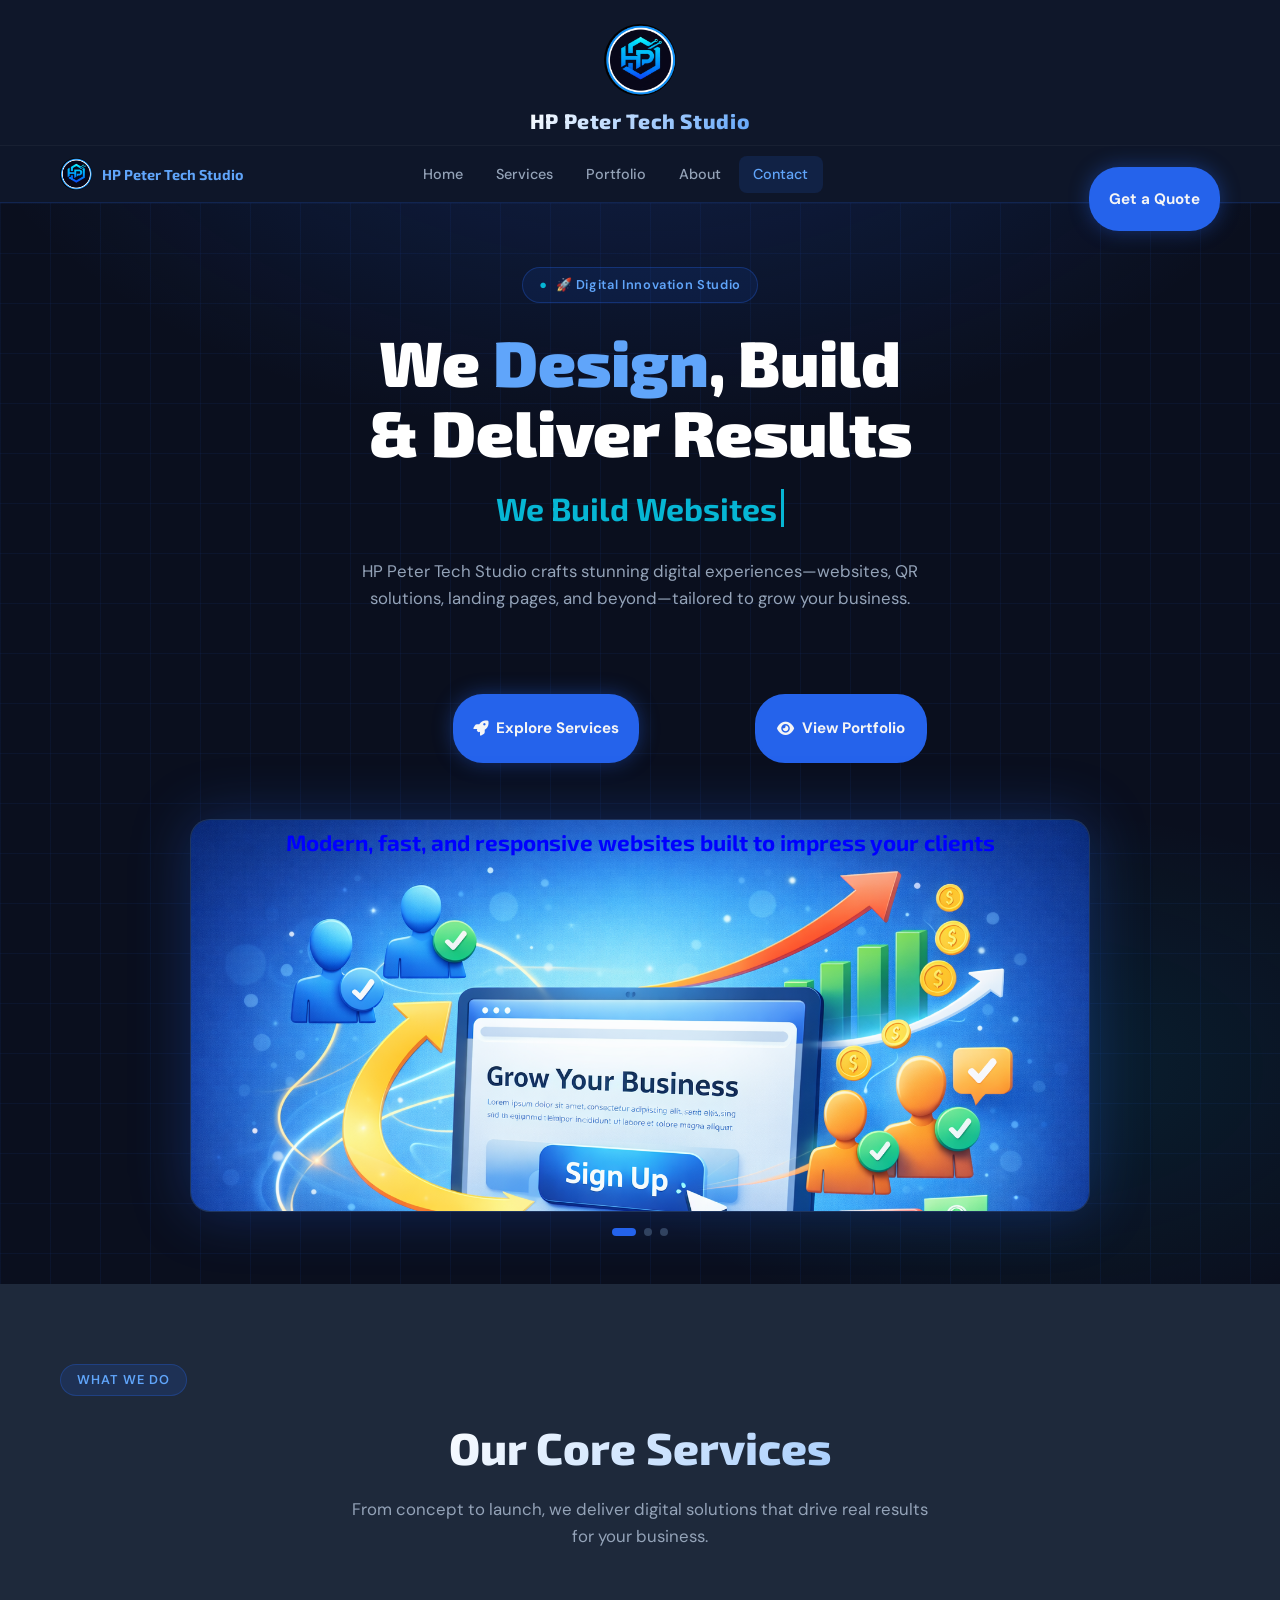
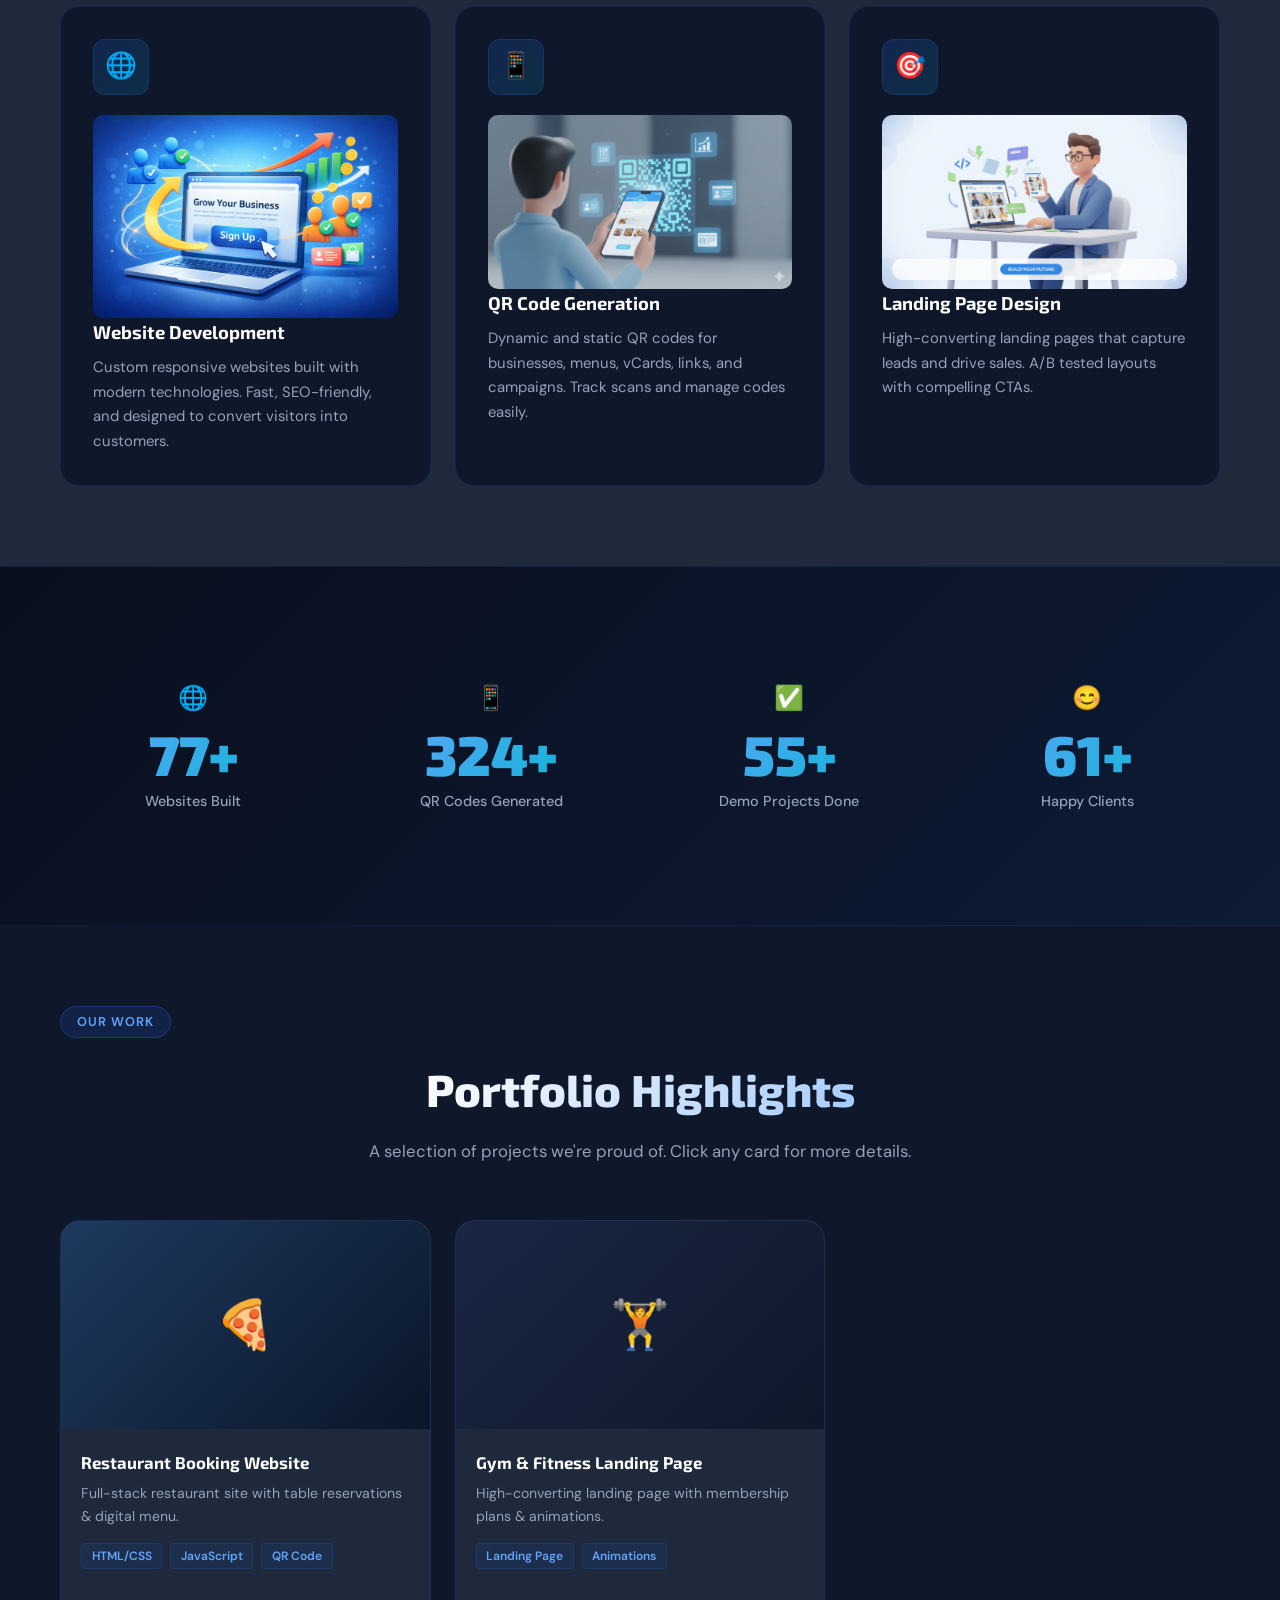
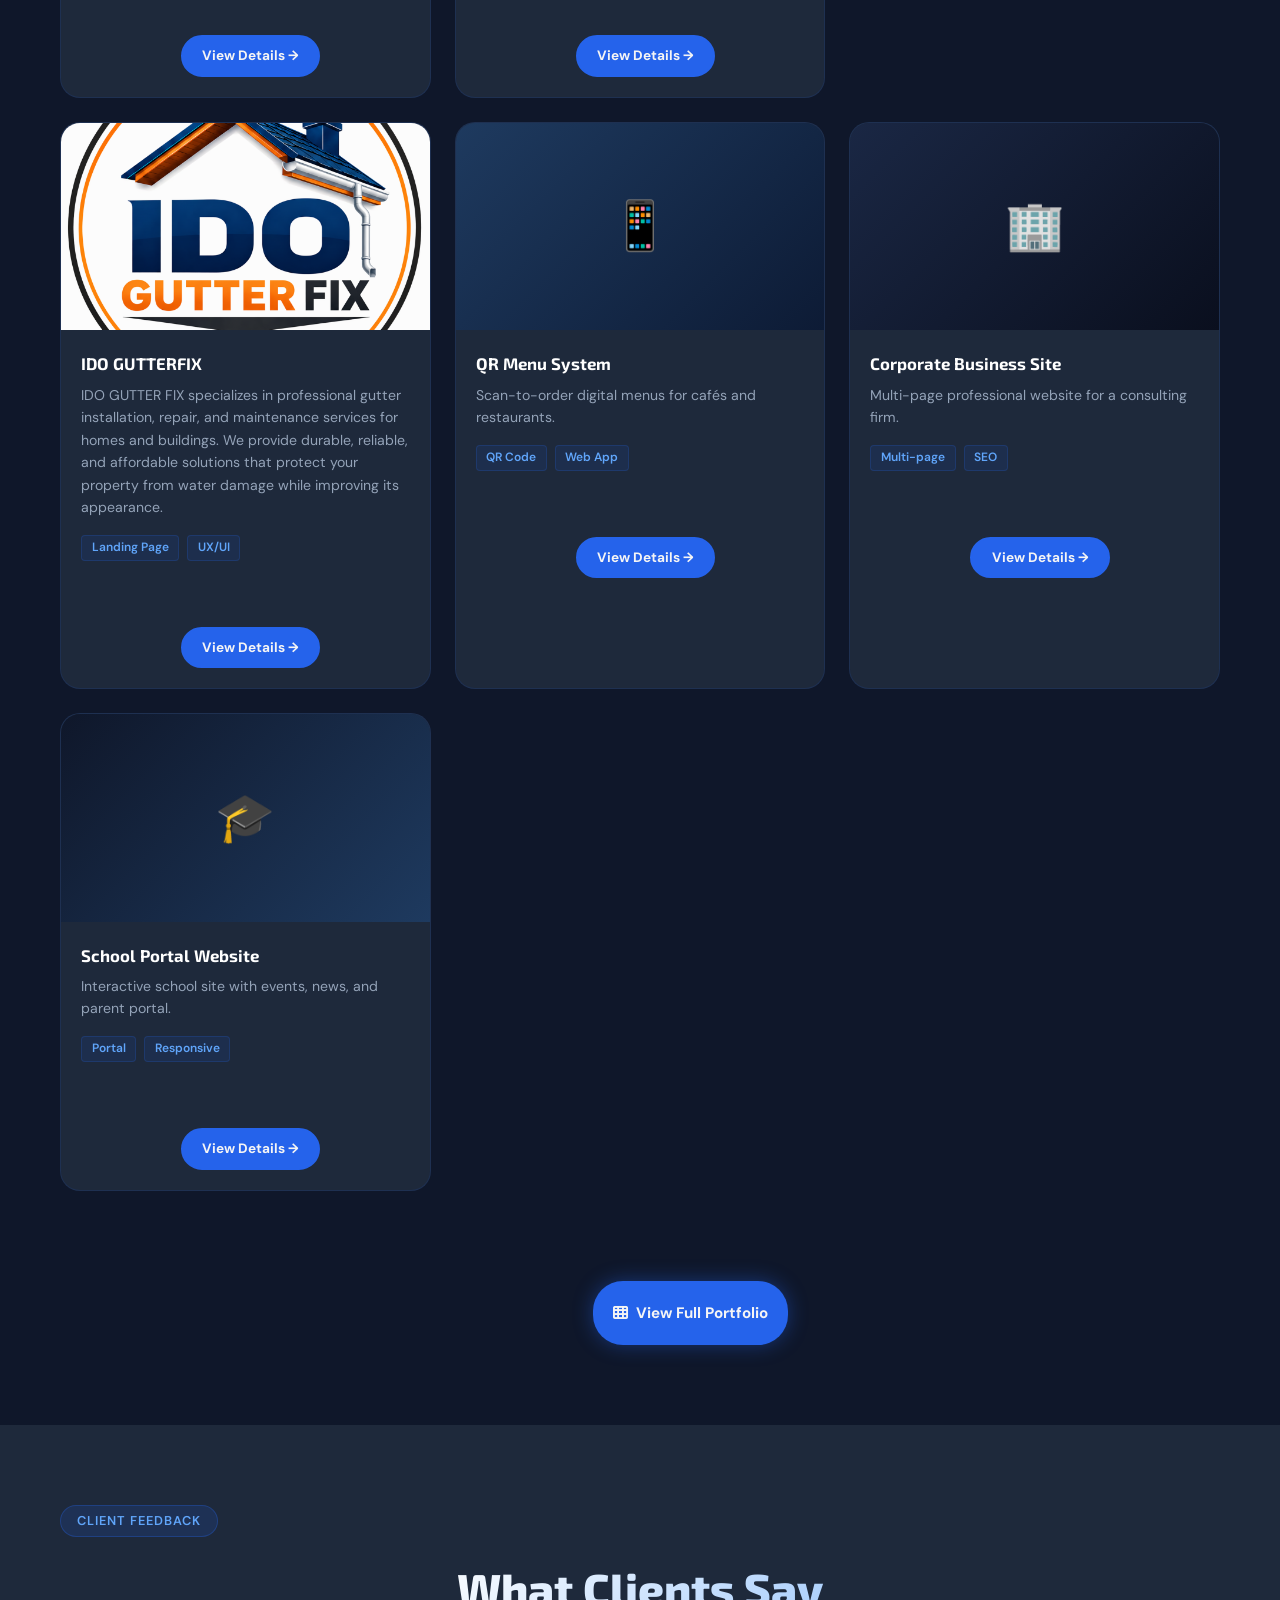
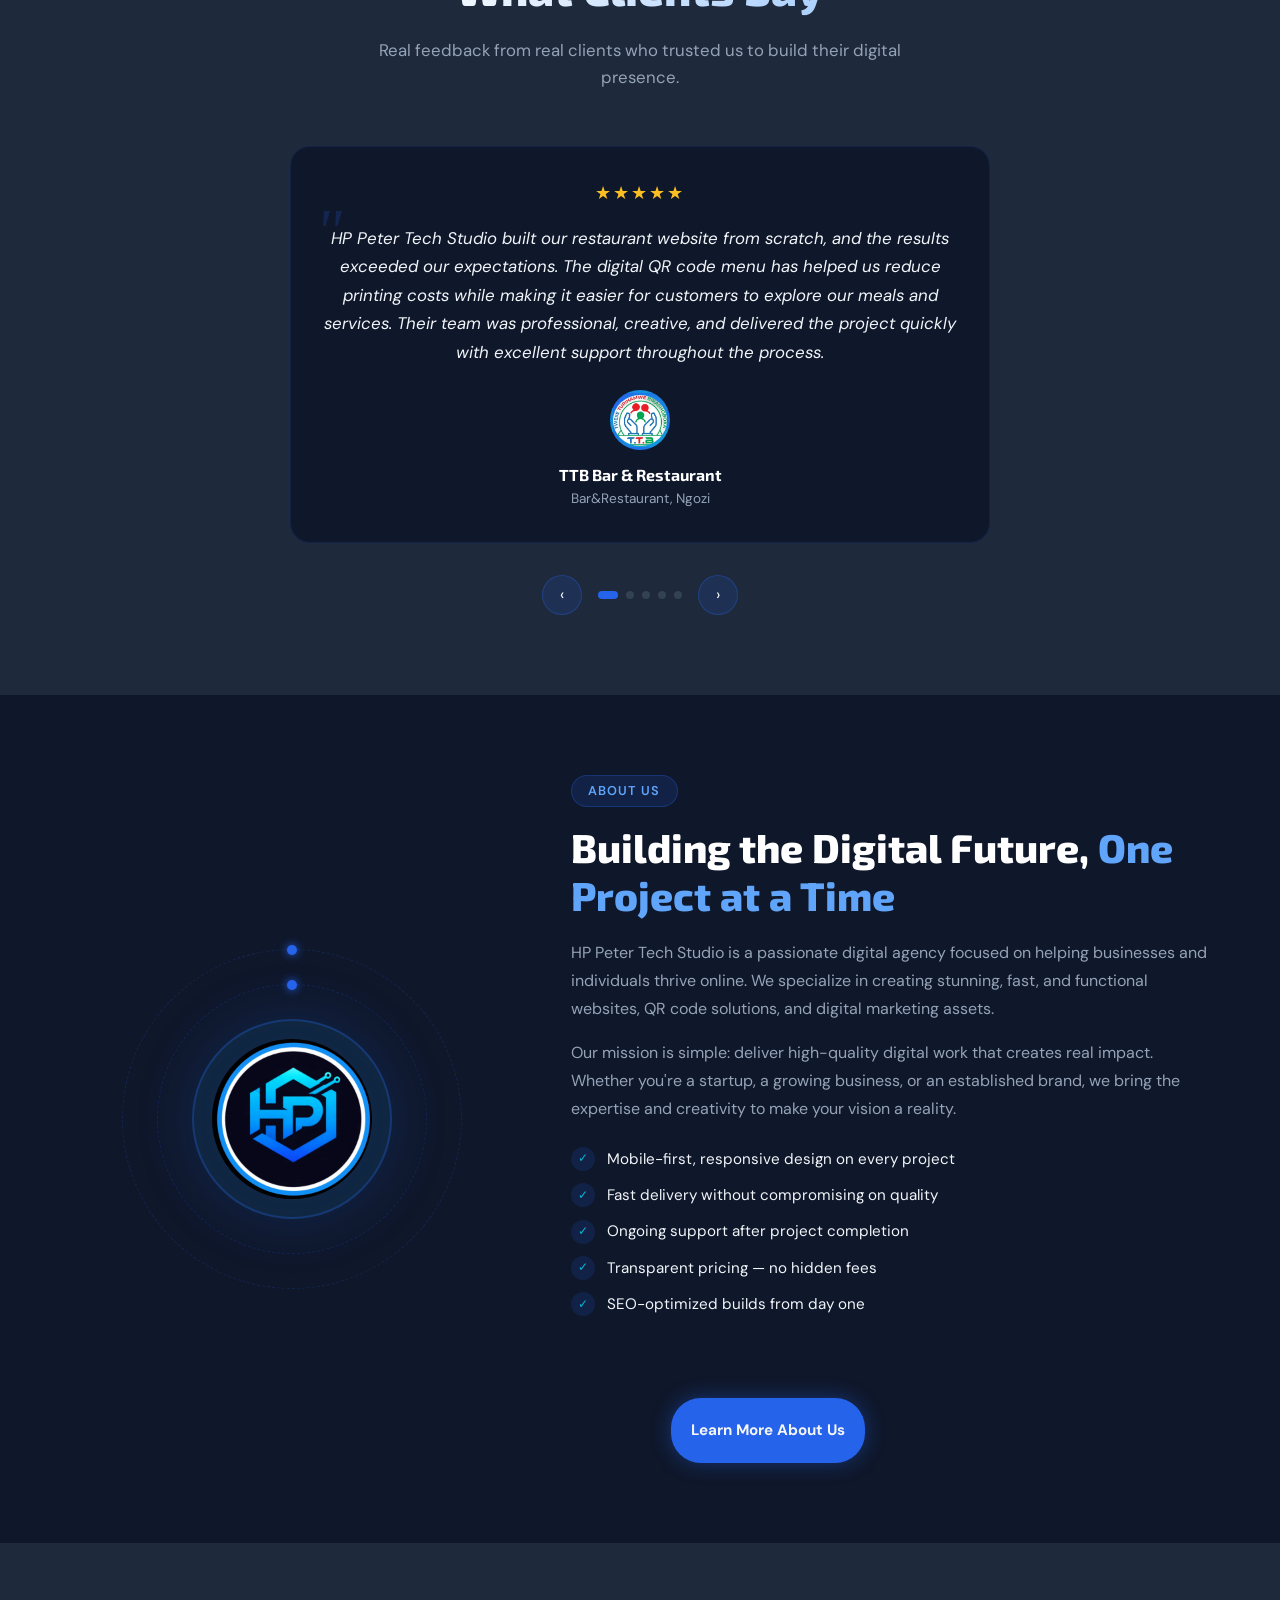
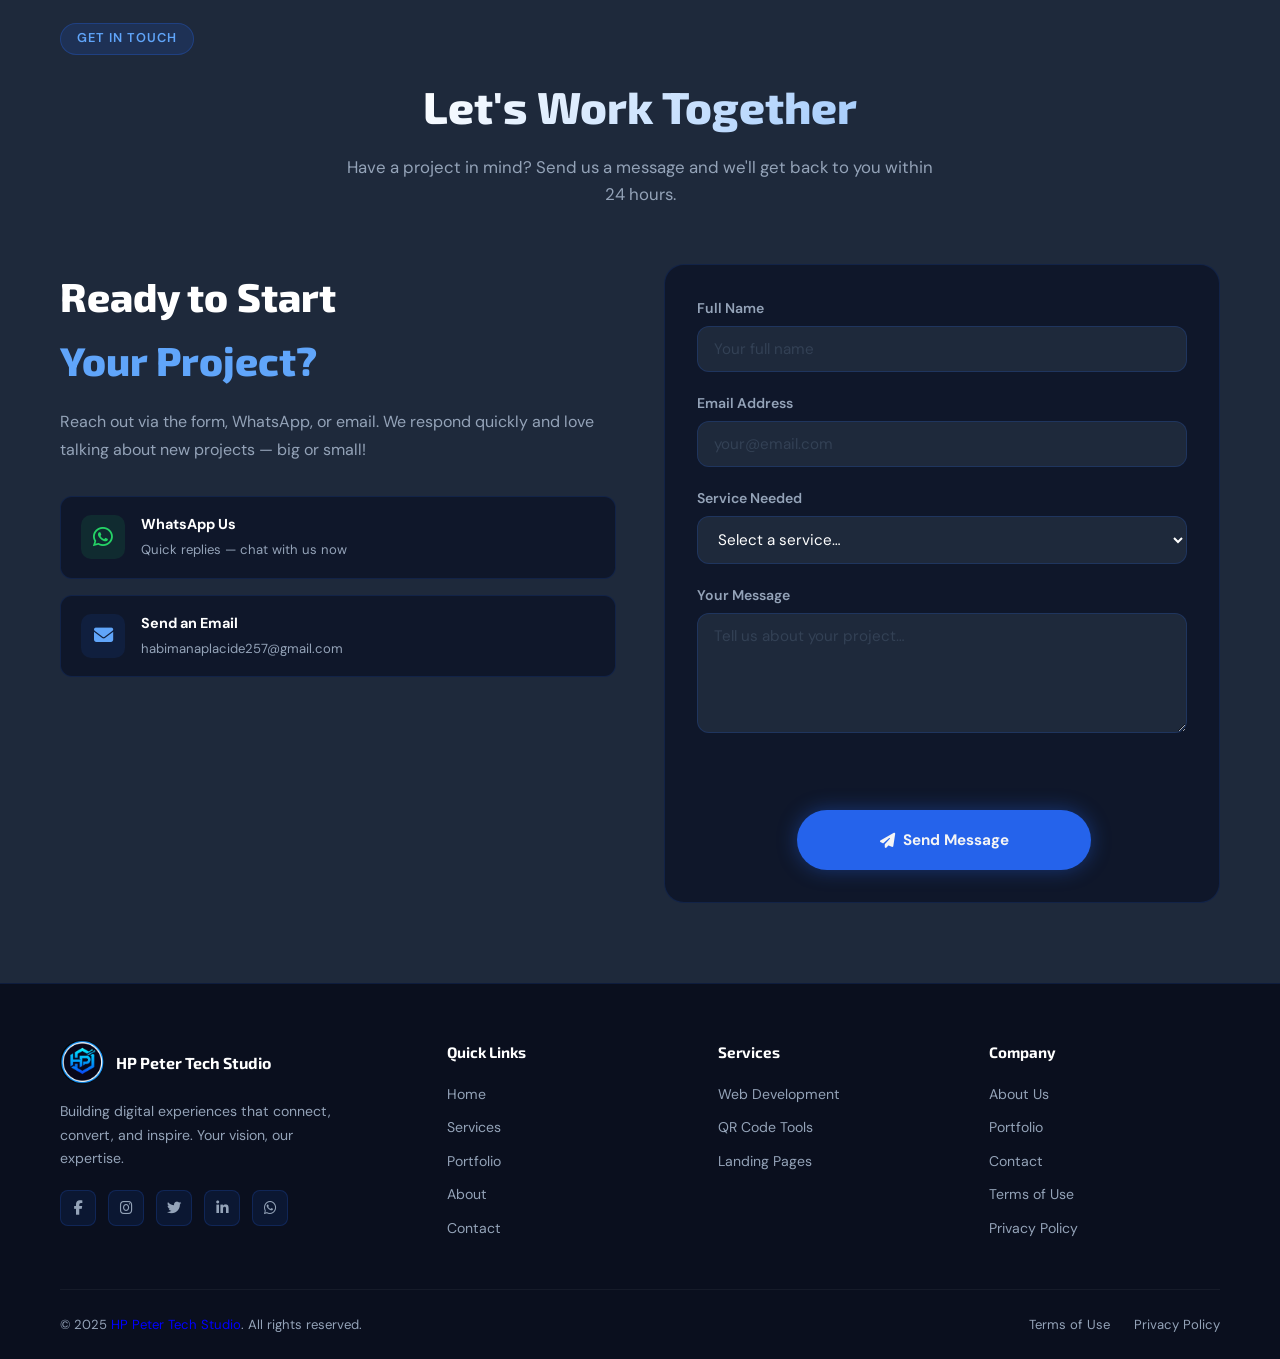
==== index.html @ 5926bee7 "logo added" ====
<!doctype html>
<html lang="en">
  <head>
    <meta charset="UTF-8" />
    <meta name="viewport" content="width=device-width, initial-scale=1.0" />
    <title>HP Peter Tech Studio | Web Design & Digital Solutions</title>
    <meta
      name="description"
      content="HP Peter Tech Studio – Professional web design, QR code generation, landing pages and digital solutions."
    />
    <link rel="icon" href="images/hpPeterTechStudioLogo.png" />
    <link rel="preconnect" href="https://fonts.googleapis.com" />
    <link rel="preconnect" href="https://fonts.gstatic.com" crossorigin />
    <link
      href="https://fonts.googleapis.com/css2?family=Exo+2:wght@400;600;700;800;900&family=DM+Sans:wght@400;500;600&display=swap"
      rel="stylesheet"
    />
    <link
      rel="stylesheet"
      href="https://cdnjs.cloudflare.com/ajax/libs/font-awesome/6.5.0/css/all.min.css"
    />
    <link rel="stylesheet" href="style.css" />
  </head>
  <body>
    <!-- ===== SITE HEADER ===== -->
    <header id="site-header">
      <div class="container header-inner">
        <img
          src="images/hpPeterTechStudioLogo.png"
          alt="HP Peter Tech Studio Logo"
          class="header-logo"
        />
        <span class="header-brand">HP Peter Tech Studio</span>
      </div>
    </header>

    <!-- ===== NAVBAR ===== -->
    <nav id="navbar">
      <div class="container nav-inner">
        <div class="nav-logo-mini">
          <img src="images/hpPeterTechStudioLogo.png" alt="Logo" />
          <span>HP Peter Tech Studio</span>
        </div>
        <div class="nav-links">
          <a href="#hero" class="active">Home</a>
          <a href="#services">Services</a>
          <a href="#portfolio">Portfolio</a>
          <a href="#about">About</a>
          <a href="#contact">Contact</a>
        </div>
        <a href="#contact" class="btn btn-primary nav-cta">Get a Quote</a>
        <button class="hamburger" aria-label="Toggle menu">
          <span></span><span></span><span></span>
        </button>
      </div>
      <div class="mobile-menu">
        <a href="#hero">Home</a>
        <a href="#services">Services</a>
        <a href="#portfolio">Portfolio</a>
        <a href="#about">About</a>
        <a href="#contact">Contact</a>
        <a href="#contact" class="btn btn-primary" style="margin-top: 0.5rem"
          >Get a Quote</a
        >
      </div>
    </nav>

    <!-- ===== HERO ===== -->
    <section id="hero">
      <div class="hero-bg"></div>
      <div class="hero-grid"></div>
      <div class="hero-content">
        <div class="hero-badge">🚀 Digital Innovation Studio</div>
        <h1 class="hero-title">
          We <span class="blue">Design</span>, Build<br />& Deliver Results
        </h1>
        <div class="hero-typing-wrap">We <span id="typed-text"></span></div>
        <p class="hero-desc">
          HP Peter Tech Studio crafts stunning digital experiences—websites, QR
          solutions, landing pages, and beyond—tailored to grow your business.
        </p>
        <div class="hero-btns">
          <a href="#services" class="btn btn-primary"
            ><i class="fa fa-rocket"></i> Explore Services</a
          >
          <a href="#portfolio" class="btn btn-outline"
            ><i class="fa fa-eye"></i> View Portfolio</a
          >
        </div>
      </div>

      <!-- Hero Slider -->
      <div class="hero-slider-wrap">
        <div class="hero-slider">
          <div class="slide active slide-1">
             <div class="slide-content"> 
               <div style="color: var(--blue)" class="slide-icon"><!--🌐 --></div>
              <div class="slide-title">Modern, fast, and responsive websites built to impress your
                clients</div>
              <!-- <div class="slide-desc">
                Modern, fast, and responsive websites built to impress your
                clients
              </div> -->
            </div>
          </div>
          <div class="slide slide-2">
            <div class="slide-content">
              <div class="slide-icon"><!--📱--></div>
              <div class="slide-title">Custom QR codes for menus, business cards, marketing campaigns
                and more</div>
              <!-- <div class="slide-desc">
                Custom QR codes for menus, business cards, marketing campaigns
                and more
              </div> -->
            </div>
          </div>
          <div class="slide slide-3">
            <div class="slide-content">
              <div class="slide-icon"><!--🎯--></div>
              <div class="slide-title">Landing Pages That Convert visitors into customers</div>
              <!-- <div class="slide-desc"> 
                High-converting landing pages designed to turn visitors into
                customers
              </div>-->
            </div>
          </div>
        </div>
        <div class="slider-dots">
          <span class="active"></span>
          <span></span>
          <span></span>
        </div>
      </div>
    </section>

    <!-- ===== SERVICES ===== -->
    <section id="services" class="section">
      <div class="container">
        <span class="tag" data-aos="fade-up">What We Do</span>
        <h2 class="section-title" data-aos="fade-up" data-aos-delay="100">
          Our Core Services
        </h2>
        <p class="section-subtitle" data-aos="fade-up" data-aos-delay="150">
          From concept to launch, we deliver digital solutions that drive real
          results for your business.
        </p>
        <div class="services-grid">
          <div class="service-card" data-aos="fade-up" data-aos-delay="0">
            <div class="service-icon">🌐</div>
            <div>
              <img style="border-radius: 10px;" src="images/websiteCreationImg.png" alt="websiteCreationImg">
            </div>
            <h3>Website Development</h3>
            <p>
              Custom responsive websites built with modern technologies. Fast,
              SEO-friendly, and designed to convert visitors into customers.
            </p>
          </div>

          <div class="service-card" data-aos="fade-up" data-aos-delay="80">
            <div class="service-icon">📱</div>
            <div>
              <img style="border-radius: 10px;" src="images/qrCodeSlutionsImage.png" alt="qrCodeSlutionsImage">
            </div>
            <h3>QR Code Generation</h3>
            <p>
              Dynamic and static QR codes for businesses, menus, vCards, links,
              and campaigns. Track scans and manage codes easily.
            </p>
          </div>

          <div class="service-card" data-aos="fade-up" data-aos-delay="160">
            <div class="service-icon">🎯</div>
            <div>
              <img style="border-radius: 10px;" src="images/landingPagesImg.png" alt="qrCodeSlutionsImage">
            </div>
            <h3>Landing Page Design</h3>
            <p>
              High-converting landing pages that capture leads and drive sales.
              A/B tested layouts with compelling CTAs.
            </p>
          </div>

          <!--<div class="service-card" data-aos="fade-up" data-aos-delay="0">
        <div class="service-icon">🎨</div>
        <h3>UI/UX Design</h3>
        <p>User-centered interface design that looks beautiful and feels intuitive. Wireframes, prototypes, and full design systems.</p>
      </div>

      <div class="service-card" data-aos="fade-up" data-aos-delay="80">
        <div class="service-icon">📊</div>
        <h3>Digital Marketing Setup</h3>
        <p>Analytics integration, SEO optimization, social media setup, and online presence audits to boost your visibility.</p>
      </div>

      <div class="service-card" data-aos="fade-up" data-aos-delay="160">
        <div class="service-icon">🛒</div>
        <h3>E-Commerce Solutions</h3>
        <p>Online stores with seamless checkout, product management, and payment gateway integration tailored to your brand.</p>
      </div>-->
        </div>
      </div>
    </section>

    <!-- ===== COUNTERS ===== -->
    <section id="counters" class="section">
      <div class="container">
        <div class="counters-grid">
          <div class="counter-card" data-aos="zoom-in">
            <div class="counter-icon">🌐</div>
            <div class="counter-number" data-target="120" data-suffix="+">
              0+
            </div>
            <div class="counter-label">Websites Built</div>
          </div>
          <div class="counter-card" data-aos="zoom-in" data-aos-delay="80">
            <div class="counter-icon">📱</div>
            <div class="counter-number" data-target="500" data-suffix="+">
              0+
            </div>
            <div class="counter-label">QR Codes Generated</div>
          </div>
          <div class="counter-card" data-aos="zoom-in" data-aos-delay="160">
            <div class="counter-icon">✅</div>
            <div class="counter-number" data-target="85" data-suffix="+">
              0+
            </div>
            <div class="counter-label">Demo Projects Done</div>
          </div>
          <div class="counter-card" data-aos="zoom-in" data-aos-delay="240">
            <div class="counter-icon">😊</div>
            <div class="counter-number" data-target="95" data-suffix="+">
              0+
            </div>
            <div class="counter-label">Happy Clients</div>
          </div>
        </div>
      </div>
    </section>

    <!-- ===== PORTFOLIO ===== -->
    <section id="portfolio" class="section">
      <div class="container">
        <span class="tag" data-aos="fade-up">Our Work</span>
        <h2 class="section-title" data-aos="fade-up" data-aos-delay="100">
          Portfolio Highlights
        </h2>
        <p class="section-subtitle" data-aos="fade-up" data-aos-delay="150">
          A selection of projects we're proud of. Click any card for more
          details.
        </p>
        <div class="portfolio-grid">
          <div
            class="portfolio-card"
            data-aos="fade-up"
            data-aos-delay="0"
            data-lightbox="true"
            data-icon="🍕"
            data-title="Restaurant Booking Website"
            data-desc="A fully responsive restaurant website featuring online table bookings, a digital menu with QR code integration, and an admin panel to manage reservations in real time."
          >
            <div class="portfolio-img">
              <div
                class="portfolio-img-inner"
                style="background: linear-gradient(135deg, #1e3a5f, #0a1628)"
              >
                🍕
              </div>
              <div class="portfolio-overlay">🔍</div>
            </div>
            <div class="portfolio-info">
              <h3>Restaurant Booking Website</h3>
              <p>
                Full-stack restaurant site with table reservations & digital
                menu.
              </p>
              <div class="portfolio-tags">
                <span class="ptag">HTML/CSS</span>
                <span class="ptag">JavaScript</span>
                <span class="ptag">QR Code</span>
              </div>
              <span
                class="btn btn-outline"
                style="font-size: 0.85rem; padding: 0.5rem 1.2rem"
                >View Details →</span
              >
            </div>
          </div>

          <div
            class="portfolio-card"
            data-aos="fade-up"
            data-aos-delay="80"
            data-lightbox="true"
            data-icon="🏋️"
            data-title="Gym & Fitness Landing Page"
            data-desc="A high-converting landing page for a local gym featuring animated stats, membership plans, trainer profiles, and a WhatsApp contact integration that boosted sign-ups by 40%."
          >
            <div class="portfolio-img">
              <div
                class="portfolio-img-inner"
                style="background: linear-gradient(135deg, #1a2744, #0f172a)"
              >
                🏋️
              </div>
              <div class="portfolio-overlay">🔍</div>
            </div>
            <div class="portfolio-info">
              <h3>Gym & Fitness Landing Page</h3>
              <p>
                High-converting landing page with membership plans & animations.
              </p>
              <div class="portfolio-tags">
                <span class="ptag">Landing Page</span>
                <span class="ptag">Animations</span>
              </div>
              <span
                class="btn btn-outline"
                style="font-size: 0.85rem; padding: 0.5rem 1.2rem"
                >View Details →</span
              >
            </div>
          </div>

         <a href="https://hppeter830s.github.io/idoGutterFix/" target="_blank">
          <div 
            class="portfolio-card"
            data-aos="fade-up"
            data-aos-delay="160"
            data-lightbox="true"
            data-icon="🛍️"
            data-title="IDO GUTTERFIX"
            data-desc="IDO GUTTER FIX specializes in professional gutter installation, repair, and maintenance services for homes and buildings. We provide durable, reliable, and affordable solutions that protect your property from water damage while improving its appearance."
          >
            <div class="portfolio-img">
              <div
                class="portfolio-img-inner"
                style="background: linear-gradient(135deg, #0e2a40, #0a1628)"
              >
                <img src="images/idoGutterFixLogo.png" alt="idoGutterFix">
              </div>
              <div class="portfolio-overlay">🔍</div>
            </div>
            <div class="portfolio-info">
              <h3>IDO GUTTERFIX</h3>
              <p>
               IDO GUTTER FIX specializes in professional gutter installation, repair, and maintenance services for homes and buildings. We provide durable, reliable, and affordable solutions that protect your property from water damage while improving its appearance.
              </p>
              <div class="portfolio-tags">
                <span class="ptag">Landing Page</span>
                <span class="ptag">UX/UI</span>
              </div>
              </a>
              <span
                class="btn btn-outline"
                style="font-size: 0.85rem; padding: 0.5rem 1.2rem"
                >View Details →</span
              >
            </div>
          </div>
          

          <div
            class="portfolio-card"
            data-aos="fade-up"
            data-aos-delay="0"
            data-lightbox="true"
            data-icon="📱"
            data-title="QR Menu System"
            data-desc="A dynamic QR code menu system for cafes and restaurants. Customers scan to view the full menu, specials, and prices. Easy update panel for restaurant owners with no coding needed."
          >
            <div class="portfolio-img">
              <div
                class="portfolio-img-inner"
                style="background: linear-gradient(135deg, #1e3a5f, #0d1b35)"
              >
                📱
              </div>
              <div class="portfolio-overlay">🔍</div>
            </div>
            <div class="portfolio-info">
              <h3>QR Menu System</h3>
              <p>Scan-to-order digital menus for cafés and restaurants.</p>
              <div class="portfolio-tags">
                <span class="ptag">QR Code</span>
                <span class="ptag">Web App</span>
              </div>
              <span
                class="btn btn-outline"
                style="font-size: 0.85rem; padding: 0.5rem 1.2rem"
                >View Details →</span
              >
            </div>
          </div>

          <div
            class="portfolio-card"
            data-aos="fade-up"
            data-aos-delay="80"
            data-lightbox="true"
            data-icon="🏢"
            data-title="Corporate Business Site"
            data-desc="A professional multi-page website for a consulting firm featuring team profiles, services, a blog section, Google Maps integration, and a full contact system with email notifications."
          >
            <div class="portfolio-img">
              <div
                class="portfolio-img-inner"
                style="background: linear-gradient(135deg, #1a2744, #0a0f1e)"
              >
                🏢
              </div>
              <div class="portfolio-overlay">🔍</div>
            </div>
            <div class="portfolio-info">
              <h3>Corporate Business Site</h3>
              <p>Multi-page professional website for a consulting firm.</p>
              <div class="portfolio-tags">
                <span class="ptag">Multi-page</span>
                <span class="ptag">SEO</span>
              </div>
              <span
                class="btn btn-outline"
                style="font-size: 0.85rem; padding: 0.5rem 1.2rem"
                >View Details →</span
              >
            </div>
          </div>

          <div
            class="portfolio-card"
            data-aos="fade-up"
            data-aos-delay="160"
            data-lightbox="true"
            data-icon="🎓"
            data-title="School Portal Website"
            data-desc="An informational and interactive school website featuring news, event calendar, staff directory, admissions form, and a parent portal with announcements and document downloads."
          >
            <div class="portfolio-img">
              <div
                class="portfolio-img-inner"
                style="background: linear-gradient(135deg, #0f172a, #1e3a5f)"
              >
                🎓
              </div>
              <div class="portfolio-overlay">🔍</div>
            </div>
            <div class="portfolio-info">
              <h3>School Portal Website</h3>
              <p>
                Interactive school site with events, news, and parent portal.
              </p>
              <div class="portfolio-tags">
                <span class="ptag">Portal</span>
                <span class="ptag">Responsive</span>
              </div>
              <span
                class="btn btn-outline"
                style="font-size: 0.85rem; padding: 0.5rem 1.2rem"
                >View Details →</span
              >
            </div>
          </div>
        </div>
        <div style="text-align: center; margin-top: 2.5rem" data-aos="fade-up">
          <a href="portfolio.html" class="btn btn-primary"
            ><i class="fa fa-th"></i> View Full Portfolio</a
          >
        </div>
      </div>
    </section>

    <!-- Lightbox -->
    <div class="lightbox-overlay">
      <div class="lightbox-box">
        <div class="lightbox-close">✕</div>
        <div class="lightbox-icon"></div>
        <h3 class="lightbox-title"></h3>
        <p class="lightbox-desc"></p>
        <a href="#contact" class="btn btn-primary">Get Similar Project →</a>
      </div>
    </div>

    <!-- ===== TESTIMONIALS ===== -->
    <section id="testimonials" class="section">
      <div class="container">
        <span class="tag" data-aos="fade-up">Client Feedback</span>
        <h2 class="section-title" data-aos="fade-up" data-aos-delay="100">
          What Clients Say
        </h2>
        <p class="section-subtitle" data-aos="fade-up" data-aos-delay="150">
          Real feedback from real clients who trusted us to build their digital
          presence.
        </p>

        <div
          class="testimonials-slider"
          data-aos="fade-up"
          data-aos-delay="200"
        >
          <div class="testimonials-track">
            <div class="testimonial-slide">
              <div class="testimonial-card">
                <div class="testimonial-stars">★★★★★</div>
                <p class="testimonial-text">
                  HP Peter Tech Studio built our restaurant website from scratch, and the results exceeded our expectations. The digital QR code menu has helped us reduce printing costs while making it easier for customers to explore our meals and services. Their team was professional, creative, and delivered the project quickly with excellent support throughout the process.
                </p>
                <div class="testimonial-avatar"><img style="border-radius: 50%;" src="images/ttbBarRestaurantLogo.jpeg" alt="ttbBarRestaurantLogo"></div>
                <div class="testimonial-name">TTB Bar & Restaurant</div>
                <div class="testimonial-role">Bar&Restaurant, Ngozi</div>
              </div>
            </div>
            <div class="testimonial-slide">
              <div class="testimonial-card">
                <div class="testimonial-stars">★★★★★</div>
                <p class="testimonial-text">
                  They helped our business become more visible online with a clean and professional website design. Our sewing materials and products are now easier for customers to explore and discover. We truly appreciated their creativity, professionalism, and support.
                </p>
                <div class="testimonial-avatar">💪</div>
                <div class="testimonial-name">Bizima Company</div>
                <div class="testimonial-role">A Company that sells sewing materials</div>
              </div>
            </div>
            <div class="testimonial-slide">
              <div class="testimonial-card">
                <div class="testimonial-stars">★★★★★</div>
                <p class="testimonial-text">
                  Working with this team was a great experience. They created a professional online presence for our gutter installation and repair business. Our clients can now easily discover our services and contact us quickly. The website looks modern, clean, and trustworthy.
                </p>
                <div class="testimonial-avatar"><img style="border-radius: 50%;" src="images/idoGutterFixLogo.png" alt="idoGutterFixLogo"></div>
                <div class="testimonial-name">Ido GutterFix</div>
                <div class="testimonial-role">Hardware shop, Ngozi</div>
              </div>
            </div>
            <div class="testimonial-slide">
              <div class="testimonial-card">
                <div class="testimonial-stars">★★★★★</div>
                <p class="testimonial-text">
                  Our school needed a professional online presence and HP Peter
                  Tech Studio delivered beyond expectations. Parents love the
                  new site and we get compliments every day. Very talented team!
                </p>
                <div class="testimonial-avatar">🎓</div>
                <div class="testimonial-name">Sr. Marie-Claire</div>
                <div class="testimonial-role">School Director</div>
              </div>
            </div>
            <div class="testimonial-slide">
              <div class="testimonial-card">
                <div class="testimonial-stars">★★★★★</div>
                <p class="testimonial-text">
                  Fast, affordable, and reliable. They built our e-commerce demo
                  site exactly as we wanted. The mobile version is especially
                  good. Will definitely work with them again for future
                  projects!
                </p>
                <div class="testimonial-avatar">🛍️</div>
                <div class="testimonial-name">Diane R.</div>
                <div class="testimonial-role">Online Store Owner</div>
              </div>
            </div>
          </div>
          <div class="testimonials-nav">
            <button class="t-prev">‹</button>
            <div class="t-dots">
              <span class="active"></span>
              <span></span><span></span><span></span><span></span>
            </div>
            <button class="t-next">›</button>
          </div>
        </div>
      </div>
    </section>

    <!-- ===== ABOUT ===== -->
    <section id="about" class="section">
      <div class="container">
        <div class="about-inner">
          <div class="about-visual" data-aos="fade-right">
            <div class="orbit orbit-2"><div class="orbit-dot"></div></div>
            <div class="orbit orbit-1"><div class="orbit-dot"></div></div>
            <div class="about-logo-wrap">
              <img src="images/hpPeterTechStudioLogo.png" alt="HP Peter Tech Studio" />
            </div>
          </div>
          <div class="about-text" data-aos="fade-left" data-aos-delay="100">
            <span class="tag">About Us</span>
            <h2>
              Building the Digital Future,
              <span style="color: var(--blue-glow)">One Project at a Time</span>
            </h2>
            <p>
              HP Peter Tech Studio is a passionate digital agency focused on
              helping businesses and individuals thrive online. We specialize in
              creating stunning, fast, and functional websites, QR code
              solutions, and digital marketing assets.
            </p>
            <p>
              Our mission is simple: deliver high-quality digital work that
              creates real impact. Whether you're a startup, a growing business,
              or an established brand, we bring the expertise and creativity to
              make your vision a reality.
            </p>
            <div class="about-features">
              <div class="about-feature">
                <span>✓</span> Mobile-first, responsive design on every project
              </div>
              <div class="about-feature">
                <span>✓</span> Fast delivery without compromising on quality
              </div>
              <div class="about-feature">
                <span>✓</span> Ongoing support after project completion
              </div>
              <div class="about-feature">
                <span>✓</span> Transparent pricing — no hidden fees
              </div>
              <div class="about-feature">
                <span>✓</span> SEO-optimized builds from day one
              </div>
            </div>
            <a href="about.html" class="btn btn-primary">Learn More About Us</a>
          </div>
        </div>
      </div>
    </section>

    <!-- ===== CONTACT ===== -->
    <section id="contact" class="section">
      <div class="container">
        <span class="tag" data-aos="fade-up">Get In Touch</span>
        <h2 class="section-title" data-aos="fade-up" data-aos-delay="100">
          Let's Work Together
        </h2>
        <p class="section-subtitle" data-aos="fade-up" data-aos-delay="150">
          Have a project in mind? Send us a message and we'll get back to you
          within 24 hours.
        </p>
        <div class="contact-inner">
          <div class="contact-info" data-aos="fade-right">
            <h2>
              Ready to Start<br /><span style="color: var(--blue-glow)"
                >Your Project?</span
              >
            </h2>
            <p>
              Reach out via the form, WhatsApp, or email. We respond quickly and
              love talking about new projects — big or small!
            </p>
            <div class="contact-channels">
              <a
                href="https://wa.me/25768857061?text=Hello%20HP%20Peter%20Tech%20Studio%2C%20I%20need%20a%20website"
                class="contact-channel"
                target="_blank"
                rel="noopener"
              >
                <div class="channel-icon wa">
                  <i
                    class="fab fa-whatsapp"
                    style="color: #25d366; font-size: 1.4rem"
                  ></i>
                </div>
                <div class="channel-text">
                  <strong>WhatsApp Us</strong>
                  <span>Quick replies — chat with us now</span>
                </div>
              </a>
              <a
                href="mailto:habimanaplacide257@gmail.com"
                class="contact-channel"
              >
                <div class="channel-icon em">
                  <i
                    class="fas fa-envelope"
                    style="color: var(--blue-glow); font-size: 1.2rem"
                  ></i>
                </div>
                <div class="channel-text">
                  <strong>Send an Email</strong>
                  <span>habimanaplacide257@gmail.com</span>
                </div>
              </a>
            </div>
            <!-- <div> 
              <a
                href="https://docs.google.com/forms/d/e/1FAIpQLSfkb4GOG4YyKPy1nyayB4lBmbEWIvNlohmevWV8GoGS0vg60Q/viewform?usp=preview"
              >
                <button class="btn">Fill The Form For Your Project</button></a
              >
            </div>-->
          </div>

          
      <div class="contact-form-wrap" data-aos="fade-left" data-aos-delay="100">
        <form id="contact-form" action="https://formspree.io/f/xzdwqpbz" method="POST">
          <div class="form-group">
            <label for="name">Full Name</label>
            <input type="text" id="name" name="name" placeholder="Your full name" required />
          </div>
          <div class="form-group">
            <label for="email">Email Address</label>
            <input type="email" id="email" name="email" placeholder="your@email.com" required />
          </div>
          <div class="form-group">
            <label for="service">Service Needed</label>
            <select id="service" name="service">
              <option value="">Select a service…</option>
              <option>Website Development</option>
              <option>QR Code Generation</option>
              <option>Landing Page Design</option>
              <option>E-Commerce Store</option>
              <option>UI/UX Design</option>
              <option>Other</option>
            </select>
          </div>
          <div class="form-group">
            <label for="message">Your Message</label>
            <textarea id="message" name="message" placeholder="Tell us about your project…" required></textarea>
          </div>
          <button type="submit" class="btn btn-primary" style="width:60%;justify-content:center">
            <i class="fas fa-paper-plane"></i> Send Message
          </button>
          <div class="form-success">✅ Message sent! We'll get back to you soon.</div>
        </form>
      </div>
    </section>

    <!-- ===== FOOTER ===== -->
    <footer>
      <div class="container">
        <div class="footer-grid">
          <div class="footer-brand">
            <div class="footer-logo">
              <img src="images/hpPeterTechStudioLogo.png" alt="Logo" />
              <span>HP Peter Tech Studio</span>
            </div>
            <p>
              Building digital experiences that connect, convert, and inspire.
              Your vision, our expertise.
            </p>
            <div class="footer-social">
              <a
                href="https://www.facebook.com/profile.php?id=61583111527157"
                class="social-icon"
                aria-label="Facebook"
                ><i class="fab fa-facebook-f"></i
              ></a>
              <a href="#" class="social-icon" aria-label="Instagram"
                ><i class="fab fa-instagram"></i
              ></a>
              <a href="#" class="social-icon" aria-label="Twitter"
                ><i class="fab fa-twitter"></i
              ></a>
              <a
                href="https://www.linkedin.com/in/placide-habimana-944597352/"
                class="social-icon"
                aria-label="LinkedIn"
                ><i class="fab fa-linkedin-in"></i
              ></a>
              <a
                href="https://wa.me/25768857061"
                class="social-icon"
                aria-label="WhatsApp"
                ><i class="fab fa-whatsapp"></i
              ></a>
            </div>
          </div>
          <div class="footer-col">
            <h4>Quick Links</h4>
            <ul>
              <li><a href="#hero">Home</a></li>
              <li><a href="#services">Services</a></li>
              <li><a href="#portfolio">Portfolio</a></li>
              <li><a href="#about">About</a></li>
              <li><a href="#contact">Contact</a></li>
            </ul>
          </div>
          <div class="footer-col">
            <h4>Services</h4>
            <ul>
              <li><a href="services.html">Web Development</a></li>
              <li><a href="services.html">QR Code Tools</a></li>
              <li><a href="services.html">Landing Pages</a></li>
              <!-- <li><a href="services.html">UI/UX Design</a></li>
              <li><a href="services.html">E-Commerce</a></li> -->
            </ul>
          </div>
          <div class="footer-col">
            <h4>Company</h4>
            <ul>
              <li><a href="about.html">About Us</a></li>
              <li><a href="portfolio.html">Portfolio</a></li>
              <li><a href="contact.html">Contact</a></li>
              <li><a href="terms.html">Terms of Use</a></li>
              <li><a href="privacy.html">Privacy Policy</a></li>
            </ul>
          </div>
        </div>
        <div class="footer-bottom">
          <p>
            © 2025
            <a
              style="color: blue"
              href="https://hppeter830s.github.io/hppetertechstudio/"
              >HP Peter Tech Studio</a
            >. All rights reserved.
          </p>
          <div class="footer-legal">
            <a href="terms.html">Terms of Use</a>
            <a href="privacy.html">Privacy Policy</a>
          </div>
        </div>
      </div>
    </footer>

    <button class="back-to-top" aria-label="Back to top">↑</button>

    <script src="script.js"></script>
  </body>
</html>
---- style.css ----
/* ===== CSS VARIABLES ===== */
:root {
  --dark: #0f172a;
  --dark-2: #1e293b;
  --dark-3: #0a0f1e;
  --blue: #2563eb;
  --blue-light: #3b82f6;
  --blue-glow: #60a5fa;
  --cyan: #06b6d4;
  --white: #ffffff;
  --gray-light: #f1f5f9;
  --gray-mid: #94a3b8;
  --gray-dark: #334155;
  --font-display: "Exo 2", sans-serif;
  --font-body: "DM Sans", sans-serif;
  --transition: all 0.3s ease;
  --shadow: 0 4px 24px rgba(37, 99, 235, 0.18);
  --shadow-lg: 0 8px 48px rgba(37, 99, 235, 0.25);
  --radius: 12px;
  --radius-lg: 20px;
}

/* ===== RESET & BASE ===== */
*,
*::before,
*::after {
  box-sizing: border-box;
  margin: 0;
  padding: 0;
}

html {
  scroll-behavior: smooth;
  font-size: 16px;
}

body {
  font-family: var(--font-body);
  background: var(--dark);
  color: var(--white);
  line-height: 1.6;
  overflow-x: hidden;
}

img {
  max-width: 100%;
  display: block;
}
a {
  text-decoration: none;
  color: inherit;
}
ul {
  list-style: none;
}
button {
  cursor: pointer;
  border: none;
  outline: none;
  font-family: inherit;
}

/* ===== UTILITIES ===== */
.container {
  width: 100%;
  max-width: 1200px;
  margin: 0 auto;
  padding: 0 1.25rem;
}
.section {
  padding: 5rem 0;
}
.section-title {
  font-family: var(--font-display);
  font-size: clamp(1.8rem, 4vw, 2.8rem);
  font-weight: 800;
  text-align: center;
  margin-bottom: 0.75rem;
  background: linear-gradient(135deg, var(--white) 30%, var(--blue-glow));
  -webkit-background-clip: text;
  -webkit-text-fill-color: transparent;
  background-clip: text;
}
.section-subtitle {
  text-align: center;
  color: var(--gray-mid);
  font-size: 1.05rem;
  margin-bottom: 3.5rem;
  max-width: 600px;
  margin-left: auto;
  margin-right: auto;
}
.btn {
  display: inline-flex;
  align-items: center;
  gap: 0.5rem;
  padding: 0.75rem 1.75rem;
  border-radius: 50px;
  font-weight: 600;
  font-size: 0.95rem;
  transition: var(--transition);
}
.btn-primary {
  background: var(--blue);
  color: var(--white);
  box-shadow: 0 0 20px rgba(37, 99, 235, 0.4);
}
.btn-primary:hover {
  background: var(--blue-light);
  transform: translateY(-2px);
  box-shadow: 0 0 30px rgba(37, 99, 235, 0.6);
}
.btn-outline {
  border: 2px solid var(--blue);
  color: var(--blue-light);
  background: transparent;
}
.btn-outline:hover {
  background: var(--blue);
  color: var(--white);
  transform: translateY(-2px);
}
.tag {
  display: inline-block;
  background: rgba(37, 99, 235, 0.15);
  color: var(--blue-glow);
  border: 1px solid rgba(37, 99, 235, 0.3);
  border-radius: 50px;
  padding: 0.3rem 1rem;
  font-size: 0.8rem;
  font-weight: 600;
  letter-spacing: 0.08em;
  text-transform: uppercase;
  margin-bottom: 1rem;
}

/* ===== HEADER / TOP BAR ===== */
#site-header {
  background: var(--dark);
  padding: 1.5rem 0 0.5rem;
  text-align: center;
  border-bottom: 1px solid rgba(255, 255, 255, 0.04);
}
.header-inner {
  display: flex;
  flex-direction: column;
  align-items: center;
  gap: 0.5rem;
}
.header-logo {
  width: 72px;
  height: 72px;
  border-radius: 50%;
  object-fit: cover;
}
.header-brand {
  font-family: var(--font-display);
  font-size: 1.3rem;
  font-weight: 800;
  background: linear-gradient(135deg, var(--white), var(--blue-glow));
  -webkit-background-clip: text;
  -webkit-text-fill-color: transparent;
  background-clip: text;
  letter-spacing: 0.03em;
}

/* ===== NAVBAR ===== */
#navbar {
  position: sticky;
  top: 0;
  z-index: 1000;
  background: rgba(15, 23, 42, 0.95);
  backdrop-filter: blur(14px);
  -webkit-backdrop-filter: blur(14px);
  border-bottom: 1px solid rgba(37, 99, 235, 0.2);
  transition: var(--transition);
}
#navbar.scrolled {
  box-shadow: 0 4px 30px rgba(0, 0, 0, 0.5);
}
.nav-inner {
  display: flex;
  align-items: center;
  justify-content: space-between;
  height: 56px;
}
.nav-logo-mini {
  display: flex;
  align-items: center;
  gap: 0.6rem;
  opacity: 0;
  transition: opacity 0.3s;
}
.nav-logo-mini img {
  width: 32px;
  height: 32px;
  border-radius: 50%;
}
.nav-logo-mini span {
  font-family: var(--font-display);
  font-weight: 700;
  font-size: 0.9rem;
  color: var(--blue-glow);
}
#navbar.scrolled .nav-logo-mini {
  opacity: 1;
}
.nav-links {
  display: flex;
  align-items: center;
  gap: 0.25rem;
}
.nav-links a {
  padding: 0.45rem 0.9rem;
  border-radius: 8px;
  font-size: 0.9rem;
  font-weight: 500;
  color: var(--gray-mid);
  transition: var(--transition);
}
.nav-links a:hover,
.nav-links a.active {
  color: var(--white);
  background: rgba(37, 99, 235, 0.15);
}
.nav-links a.active {
  color: var(--blue-glow);
}
.nav-cta {
  display: none;
}
.hamburger {
  display: flex;
  flex-direction: column;
  gap: 5px;
  background: none;
  padding: 4px;
  cursor: pointer;
}
.hamburger span {
  display: block;
  width: 24px;
  height: 2px;
  background: var(--white);
  border-radius: 2px;
  transition: var(--transition);
}
.hamburger.open span:nth-child(1) {
  transform: rotate(45deg) translate(5px, 5px);
}
.hamburger.open span:nth-child(2) {
  opacity: 0;
}
.hamburger.open span:nth-child(3) {
  transform: rotate(-45deg) translate(5px, -5px);
}
.mobile-menu {
  display: none;
  flex-direction: column;
  background: var(--dark-2);
  border-top: 1px solid rgba(37, 99, 235, 0.15);
  padding: 1rem;
  gap: 0.25rem;
}
.mobile-menu.open {
  display: flex;
}
.mobile-menu a {
  padding: 0.7rem 1rem;
  border-radius: 8px;
  color: var(--gray-mid);
  font-weight: 500;
  transition: var(--transition);
}
.mobile-menu a:hover {
  color: var(--white);
  background: rgba(37, 99, 235, 0.15);
}

/* ===== HERO ===== */
#hero {
  min-height: calc(100vh - 56px);
  display: flex;
  flex-direction: column;
  align-items: center;
  justify-content: center;
  text-align: center;
  padding: 4rem 1.25rem 3rem;
  position: relative;
  overflow: hidden;
}
.hero-bg {
  position: absolute;
  inset: 0;
  background:
    radial-gradient(
      ellipse 80% 60% at 50% -20%,
      rgba(37, 99, 235, 0.25) 0%,
      transparent 70%
    ),
    radial-gradient(
      ellipse 60% 40% at 80% 80%,
      rgba(6, 182, 212, 0.1) 0%,
      transparent 60%
    ),
    var(--dark-3);
  z-index: 0;
}
.hero-grid {
  position: absolute;
  inset: 0;
  background-image:
    linear-gradient(rgba(37, 99, 235, 0.07) 1px, transparent 1px),
    linear-gradient(90deg, rgba(37, 99, 235, 0.07) 1px, transparent 1px);
  background-size: 50px 50px;
  z-index: 0;
}
.hero-content {
  position: relative;
  z-index: 1;
  max-width: 800px;
}
.hero-badge {
  display: inline-flex;
  align-items: center;
  gap: 0.5rem;
  background: rgba(37, 99, 235, 0.1);
  border: 1px solid rgba(37, 99, 235, 0.3);
  border-radius: 50px;
  padding: 0.4rem 1rem;
  font-size: 0.8rem;
  font-weight: 600;
  color: var(--blue-glow);
  margin-bottom: 1.5rem;
  letter-spacing: 0.05em;
}
.hero-badge::before {
  content: "●";
  color: var(--cyan);
  animation: pulse-dot 2s infinite;
}
@keyframes pulse-dot {
  0%,
  100% {
    opacity: 1;
  }
  50% {
    opacity: 0.3;
  }
}
.hero-title {
  font-family: var(--font-display);
  font-size: clamp(2.2rem, 6vw, 4rem);
  font-weight: 900;
  line-height: 1.1;
  margin-bottom: 1rem;
}
.hero-title span.blue {
  color: var(--blue-glow);
}
.hero-typing-wrap {
  font-family: var(--font-display);
  font-size: clamp(1.3rem, 3.5vw, 2rem);
  font-weight: 700;
  color: var(--cyan);
  min-height: 2.5rem;
  margin-bottom: 1.5rem;
}
#typed-text {
  border-right: 3px solid var(--cyan);
  padding-right: 4px;
  animation: blink 0.7s step-end infinite;
}
@keyframes blink {
  0%,
  100% {
    border-color: var(--cyan);
  }
  50% {
    border-color: transparent;
  }
}
.hero-desc {
  color: var(--gray-mid);
  font-size: 1.05rem;
  max-width: 560px;
  margin: 0 auto 2rem;
}
.hero-btns {
  display: flex;
  gap: 1rem;
  flex-wrap: wrap;
  justify-content: center;
  margin-bottom: 3.5rem;
}

/* Hero Slider */
.hero-slider-wrap {
  position: relative;
  z-index: 1;
  width: 100%;
  max-width: 900px;
  margin: 0 auto;
}
.hero-slider {
  position: relative;
  border-radius: var(--radius-lg);
  overflow: hidden;
  box-shadow: 0 0 60px rgba(37, 99, 235, 0.3);
  border: 1px solid rgba(37, 99, 235, 0.2);
  background: var(--dark-2);
  aspect-ratio: 16/7;
}
.slide {
  position: absolute;
  inset: 0;
  opacity: 0;
  transition: opacity 0.8s ease;
  display: flex;
  align-items: center;
  justify-content: center;
  font-size: 1.2rem;
}
.slide.active {
  opacity: 1;
}
.slide-content {
  width: 100%;
  height: 100%;
  display: flex;
  align-items: center;
  justify-content: center;
  flex-direction: column;
  gap: 0.75rem;
  padding: 2rem;
}
.slide-icon {
  font-size: 3rem;
}
.slide-title {
  font-family: var(--font-display);
  font-size: 1.4rem;
  font-weight: 700;
  position: absolute;
  top: 5px;
}
.slide-desc {
  color: red;
  font-weight: bold;
  text-align: center;
  font-size: 0.95rem;
  position: absolute;
  top: 30px;
}
.slide-1 {
  background: linear-gradient(135deg, #0f172a, #1e3a5f);
  background-image: url("images/websiteCreationImg.png");
  background-size: cover;
  color: blue;
}
.slide-2 {
  background: linear-gradient(135deg, #0a1628, #0e2a40);
  background-image: url("images/qrCodeSolutionsImg.png");
  background-size: cover;
  color: blue;
}
.slide-3 {
  background: linear-gradient(135deg, #0f172a, #1a2744);
  background-image: url("images/landingPagesImg.png");
  background-size: cover;
  color: blue;
}
.slider-dots {
  display: flex;
  justify-content: center;
  gap: 0.5rem;
  margin-top: 1rem;
}
.slider-dots span {
  width: 8px;
  height: 8px;
  border-radius: 50%;
  background: var(--gray-dark);
  cursor: pointer;
  transition: var(--transition);
}
.slider-dots span.active {
  background: var(--blue);
  width: 24px;
  border-radius: 4px;
}

/* ===== SERVICES ===== */
#services {
  background: var(--dark-2);
}
.services-grid {
  display: grid;
  grid-template-columns: repeat(auto-fit, minmax(280px, 1fr));
  gap: 1.5rem;
}
.service-card {
  background: var(--dark);
  border: 1px solid rgba(37, 99, 235, 0.15);
  border-radius: var(--radius-lg);
  padding: 2rem;
  transition: var(--transition);
  position: relative;
  overflow: hidden;
}
.service-card::before {
  content: "";
  position: absolute;
  top: 0;
  left: 0;
  right: 0;
  height: 3px;
  background: linear-gradient(90deg, var(--blue), var(--cyan));
  transform: scaleX(0);
  transition: transform 0.3s ease;
}
.service-card:hover::before {
  transform: scaleX(1);
}
.service-card:hover {
  transform: translateY(-6px);
  border-color: rgba(37, 99, 235, 0.4);
  box-shadow: var(--shadow-lg);
}
.service-icon {
  width: 56px;
  height: 56px;
  background: linear-gradient(
    135deg,
    rgba(37, 99, 235, 0.2),
    rgba(6, 182, 212, 0.15)
  );
  border-radius: var(--radius);
  display: flex;
  align-items: center;
  justify-content: center;
  font-size: 1.6rem;
  margin-bottom: 1.25rem;
  border: 1px solid rgba(37, 99, 235, 0.2);
}
.service-card h3 {
  font-family: var(--font-display);
  font-size: 1.15rem;
  font-weight: 700;
  margin-bottom: 0.5rem;
  color: var(--white);
}
.service-card p {
  color: var(--gray-mid);
  font-size: 0.93rem;
  line-height: 1.65;
}

/* ===== COUNTERS ===== */
#counters {
  background: linear-gradient(135deg, var(--dark-3) 0%, #0d1b35 100%);
  border-top: 1px solid rgba(37, 99, 235, 0.15);
  border-bottom: 1px solid rgba(37, 99, 235, 0.15);
}
.counters-grid {
  display: grid;
  grid-template-columns: repeat(2, 1fr);
  gap: 2rem;
}
.counter-card {
  text-align: center;
  padding: 2rem 1rem;
}
.counter-number {
  font-family: var(--font-display);
  font-size: clamp(2.5rem, 6vw, 3.5rem);
  font-weight: 900;
  background: linear-gradient(135deg, var(--blue-glow), var(--cyan));
  -webkit-background-clip: text;
  -webkit-text-fill-color: transparent;
  background-clip: text;
  line-height: 1;
  margin-bottom: 0.5rem;
}
.counter-label {
  color: var(--gray-mid);
  font-size: 0.9rem;
  font-weight: 500;
}
.counter-icon {
  font-size: 1.5rem;
  margin-bottom: 0.5rem;
}

/* ===== PORTFOLIO ===== */
#portfolio {
  background: var(--dark);
}
.portfolio-grid {
  display: grid;
  grid-template-columns: repeat(auto-fit, minmax(280px, 1fr));
  gap: 1.5rem;
}
.portfolio-card {
  background: var(--dark-2);
  border: 1px solid rgba(37, 99, 235, 0.12);
  border-radius: var(--radius-lg);
  overflow: hidden;
  transition: var(--transition);
  cursor: pointer;
}
.portfolio-card:hover {
  transform: translateY(-6px);
  border-color: rgba(37, 99, 235, 0.35);
  box-shadow: var(--shadow-lg);
}
.portfolio-img {
  position: relative;
  aspect-ratio: 16/9;
  overflow: hidden;
  background: var(--dark-3);
}
.portfolio-img-inner {
  width: 100%;
  height: 100%;
  display: flex;
  align-items: center;
  justify-content: center;
  font-size: 3rem;
  transition: transform 0.5s ease;
}
.portfolio-card:hover .portfolio-img-inner {
  transform: scale(1.08);
}
.portfolio-overlay {
  position: absolute;
  inset: 0;
  background: rgba(37, 99, 235, 0.7);
  display: flex;
  align-items: center;
  justify-content: center;
  opacity: 0;
  transition: var(--transition);
  font-size: 2rem;
}
.portfolio-card:hover .portfolio-overlay {
  opacity: 1;
}
.portfolio-info {
  padding: 1.25rem;
}
.portfolio-info h3 {
  font-family: var(--font-display);
  font-weight: 700;
  margin-bottom: 0.4rem;
  font-size: 1.05rem;
}
.portfolio-info p {
  color: var(--gray-mid);
  font-size: 0.88rem;
  margin-bottom: 1rem;
}
.portfolio-tags {
  display: flex;
  gap: 0.5rem;
  flex-wrap: wrap;
  margin-bottom: 1rem;
}
.ptag {
  background: rgba(37, 99, 235, 0.1);
  color: var(--blue-glow);
  border: 1px solid rgba(37, 99, 235, 0.2);
  border-radius: 4px;
  padding: 0.15rem 0.6rem;
  font-size: 0.75rem;
  font-weight: 600;
}

/* Lightbox */
.lightbox-overlay {
  position: fixed;
  inset: 0;
  background: rgba(0, 0, 0, 0.9);
  z-index: 9999;
  display: flex;
  align-items: center;
  justify-content: center;
  padding: 1rem;
  opacity: 0;
  pointer-events: none;
  transition: opacity 0.3s;
}
.lightbox-overlay.open {
  opacity: 1;
  pointer-events: all;
}
.lightbox-box {
  background: var(--dark-2);
  border: 1px solid rgba(37, 99, 235, 0.3);
  border-radius: var(--radius-lg);
  max-width: 700px;
  width: 100%;
  padding: 2rem;
  position: relative;
  transform: scale(0.9);
  transition: transform 0.3s;
}
.lightbox-overlay.open .lightbox-box {
  transform: scale(1);
}
.lightbox-close {
  position: absolute;
  top: 1rem;
  right: 1rem;
  width: 32px;
  height: 32px;
  background: rgba(255, 255, 255, 0.1);
  border-radius: 50%;
  display: flex;
  align-items: center;
  justify-content: center;
  font-size: 1.2rem;
  cursor: pointer;
  transition: var(--transition);
}
.lightbox-close:hover {
  background: var(--blue);
}
.lightbox-icon {
  font-size: 5rem;
  text-align: center;
  margin-bottom: 1rem;
}
.lightbox-title {
  font-family: var(--font-display);
  font-size: 1.4rem;
  font-weight: 700;
  margin-bottom: 0.5rem;
}
.lightbox-desc {
  color: var(--gray-mid);
  margin-bottom: 1.5rem;
}

/* ===== TESTIMONIALS ===== */
#testimonials {
  background: var(--dark-2);
  overflow: hidden;
}
.testimonials-slider {
  position: relative;
}
.testimonials-track {
  display: flex;
  transition: transform 0.6s cubic-bezier(0.4, 0, 0.2, 1);
}
.testimonial-slide {
  min-width: 100%;
  padding: 0 0.5rem;
}
.testimonial-card {
  background: var(--dark);
  border: 1px solid rgba(37, 99, 235, 0.15);
  border-radius: var(--radius-lg);
  padding: 2rem;
  max-width: 700px;
  margin: 0 auto;
  text-align: center;
}
.testimonial-stars {
  color: #fbbf24;
  font-size: 1.1rem;
  margin-bottom: 1rem;
  letter-spacing: 2px;
}
.testimonial-text {
  font-size: 1.05rem;
  color: var(--gray-light);
  line-height: 1.7;
  font-style: italic;
  margin-bottom: 1.5rem;
  position: relative;
}
.testimonial-text::before {
  content: '"';
  font-size: 4rem;
  color: rgba(37, 99, 235, 0.2);
  position: absolute;
  top: -1.5rem;
  left: -0.5rem;
  font-family: Georgia, serif;
  line-height: 1;
}
.testimonial-avatar {
  width: 60px;
  height: 60px;
  border-radius: 50%;
  background: linear-gradient(135deg, var(--blue), var(--cyan));
  display: flex;
  align-items: center;
  justify-content: center;
  font-size: 1.5rem;
  margin: 0 auto 0.75rem;
  border: 3px solid rgba(37, 99, 235, 0.3);
}
.testimonial-name {
  font-family: var(--font-display);
  font-weight: 700;
}
.testimonial-role {
  color: var(--gray-mid);
  font-size: 0.85rem;
}
.testimonials-nav {
  display: flex;
  justify-content: center;
  align-items: center;
  gap: 1rem;
  margin-top: 2rem;
}
.t-prev,
.t-next {
  width: 40px;
  height: 40px;
  border-radius: 50%;
  background: rgba(37, 99, 235, 0.15);
  border: 1px solid rgba(37, 99, 235, 0.3);
  color: var(--white);
  font-size: 1rem;
  display: flex;
  align-items: center;
  justify-content: center;
  transition: var(--transition);
  cursor: pointer;
}
.t-prev:hover,
.t-next:hover {
  background: var(--blue);
}
.t-dots {
  display: flex;
  gap: 0.5rem;
}
.t-dots span {
  width: 8px;
  height: 8px;
  border-radius: 50%;
  background: var(--gray-dark);
  cursor: pointer;
  transition: var(--transition);
}
.t-dots span.active {
  background: var(--blue);
  width: 20px;
  border-radius: 4px;
}

/* ===== ABOUT ===== */
#about {
  background: var(--dark);
}
.about-inner {
  display: grid;
  grid-template-columns: 1fr;
  gap: 3rem;
  align-items: center;
}
.about-visual {
  position: relative;
  display: flex;
  align-items: center;
  justify-content: center;
}
.about-logo-wrap {
  width: 200px;
  height: 200px;
  border-radius: 50%;
  background: radial-gradient(
    circle,
    rgba(37, 99, 235, 0.2),
    rgba(6, 182, 212, 0.1)
  );
  border: 2px solid rgba(37, 99, 235, 0.3);
  display: flex;
  align-items: center;
  justify-content: center;
  box-shadow: 0 0 60px rgba(37, 99, 235, 0.2);
  animation: float 4s ease-in-out infinite;
}
.about-logo-wrap img {
  width: 160px;
  height: 160px;
  border-radius: 50%;
}
@keyframes float {
  0%,
  100% {
    transform: translateY(0);
  }
  50% {
    transform: translateY(-12px);
  }
}
.orbit {
  position: absolute;
  border: 1px dashed rgba(37, 99, 235, 0.2);
  border-radius: 50%;
  animation: rotate-orbit 12s linear infinite;
}
.orbit-1 {
  width: 270px;
  height: 270px;
}
.orbit-2 {
  width: 340px;
  height: 340px;
  animation-direction: reverse;
  animation-duration: 18s;
}
.orbit-dot {
  width: 10px;
  height: 10px;
  border-radius: 50%;
  background: var(--blue);
  position: absolute;
  top: -5px;
  left: 50%;
  transform: translateX(-50%);
  box-shadow: 0 0 8px var(--blue);
}
@keyframes rotate-orbit {
  from {
    transform: rotate(0deg);
  }
  to {
    transform: rotate(360deg);
  }
}
.about-text .tag {
  display: inline-block;
}
.about-text h2 {
  font-family: var(--font-display);
  font-size: clamp(1.8rem, 4vw, 2.5rem);
  font-weight: 800;
  line-height: 1.2;
  margin-bottom: 1.25rem;
}
.about-text p {
  color: var(--gray-mid);
  margin-bottom: 1rem;
  line-height: 1.75;
}
.about-features {
  display: flex;
  flex-direction: column;
  gap: 0.75rem;
  margin: 1.5rem 0 2rem;
}
.about-feature {
  display: flex;
  align-items: center;
  gap: 0.75rem;
  color: var(--gray-light);
  font-size: 0.95rem;
}
.about-feature span:first-child {
  width: 24px;
  height: 24px;
  border-radius: 50%;
  background: rgba(37, 99, 235, 0.15);
  display: flex;
  align-items: center;
  justify-content: center;
  font-size: 0.75rem;
  color: var(--cyan);
  flex-shrink: 0;
}

/* ===== CONTACT ===== */
#contact {
  background: var(--dark-2);
}
.contact-inner {
  display: grid;
  grid-template-columns: 1fr;
  gap: 3rem;
}
.contact-info h2 {
  font-family: var(--font-display);
  font-size: clamp(1.8rem, 4vw, 2.5rem);
  font-weight: 800;
  margin-bottom: 1rem;
}
.contact-info p {
  color: var(--gray-mid);
  line-height: 1.75;
  margin-bottom: 2rem;
}
.contact-channels {
  display: flex;
  flex-direction: column;
  gap: 1rem;
}
.contact-channel {
  display: flex;
  align-items: center;
  gap: 1rem;
  padding: 1rem 1.25rem;
  background: var(--dark);
  border: 1px solid rgba(37, 99, 235, 0.15);
  border-radius: var(--radius);
  transition: var(--transition);
}
.contact-channel:hover {
  border-color: var(--blue);
  transform: translateX(4px);
}
.channel-icon {
  width: 44px;
  height: 44px;
  border-radius: 10px;
  display: flex;
  align-items: center;
  justify-content: center;
  font-size: 1.3rem;
  flex-shrink: 0;
}
.channel-icon.wa {
  background: rgba(37, 211, 102, 0.1);
}
.channel-icon.em {
  background: rgba(37, 99, 235, 0.1);
}
.channel-text strong {
  display: block;
  font-size: 0.9rem;
}
.channel-text span {
  color: var(--gray-mid);
  font-size: 0.82rem;
}
.contact-form-wrap {
  background: var(--dark);
  /* background-image: url(images/ContactImage.png); */
  background-size: cover;
  background-position: center;
  background-repeat: no-repeat;
  border: 1px solid rgba(37, 99, 235, 0.15);
  border-radius: var(--radius-lg);
  padding: 2rem;
}
.form-group {
  margin-bottom: 1.25rem;
}
.btn {
  padding: 20px;
  border-radius: 30px;
  background-color: #2563eb;
  color: whitesmoke;
  font-weight: bold;
  position: relative;
  margin-top: 50px;
  margin-left: 100px;
}
.btn:hover {
  border: 5px solid white;
  transition: border 3s ease;
}

.form-group label {
  display: block;
  font-size: 0.88rem;
  font-weight: 600;
  color: var(--gray-mid);
  margin-bottom: 0.4rem;
}
.form-group input,
.form-group textarea,
.form-group select {
  width: 100%;
  background: var(--dark-2);
  border: 1px solid rgba(37, 99, 235, 0.2);
  border-radius: var(--radius);
  padding: 0.75rem 1rem;
  color: var(--white);
  font-family: var(--font-body);
  font-size: 0.95rem;
  transition: var(--transition);
}
.form-group input:focus,
.form-group textarea:focus,
.form-group select:focus {
  outline: none;
  border-color: var(--blue);
  box-shadow: 0 0 0 3px rgba(37, 99, 235, 0.15);
}
.form-group textarea {
  resize: vertical;
  min-height: 120px;
}
.form-group input::placeholder,
.form-group textarea::placeholder {
  color: var(--gray-dark);
}
.form-success {
  display: none;
  text-align: center;
  padding: 1rem;
  background: rgba(16, 185, 129, 0.1);
  border: 1px solid rgba(16, 185, 129, 0.3);
  border-radius: var(--radius);
  color: #10b981;
  font-weight: 600;
  margin-top: 1rem;
}

/* ===== FOOTER ===== */
footer {
  background: var(--dark-3);
  border-top: 1px solid rgba(37, 99, 235, 0.15);
  padding: 3.5rem 0 1.5rem;
}
.footer-grid {
  display: grid;
  grid-template-columns: 1fr;
  gap: 2.5rem;
  margin-bottom: 3rem;
}
.footer-brand {
  max-width: 280px;
}
.footer-logo {
  display: flex;
  align-items: center;
  gap: 0.75rem;
  margin-bottom: 1rem;
}
.footer-logo img {
  width: 44px;
  height: 44px;
  border-radius: 50%;
}
.footer-logo span {
  font-family: var(--font-display);
  font-weight: 700;
  font-size: 1rem;
  color: var(--white);
}
.footer-brand p {
  color: var(--gray-mid);
  font-size: 0.88rem;
  line-height: 1.65;
}
.footer-social {
  display: flex;
  gap: 0.75rem;
  margin-top: 1.25rem;
}
.social-icon {
  width: 36px;
  height: 36px;
  border-radius: 8px;
  background: rgba(37, 99, 235, 0.1);
  border: 1px solid rgba(37, 99, 235, 0.2);
  display: flex;
  align-items: center;
  justify-content: center;
  font-size: 0.9rem;
  transition: var(--transition);
  color: var(--gray-mid);
}
.social-icon:hover {
  background: var(--blue);
  color: var(--white);
  border-color: var(--blue);
  transform: translateY(-2px);
}
.footer-col h4 {
  font-family: var(--font-display);
  font-weight: 700;
  font-size: 0.95rem;
  margin-bottom: 1rem;
  color: var(--white);
}
.footer-col ul {
  display: flex;
  flex-direction: column;
  gap: 0.5rem;
}
.footer-col ul li a {
  color: var(--gray-mid);
  font-size: 0.88rem;
  transition: var(--transition);
}
.footer-col ul li a:hover {
  color: var(--blue-glow);
}
.footer-bottom {
  border-top: 1px solid rgba(255, 255, 255, 0.05);
  padding-top: 1.5rem;
  display: flex;
  flex-direction: column;
  align-items: center;
  gap: 0.75rem;
  text-align: center;
}
.footer-bottom p {
  color: var(--gray-mid);
  font-size: 0.82rem;
}
.footer-legal {
  display: flex;
  gap: 1.5rem;
}
.footer-legal a {
  color: var(--gray-mid);
  font-size: 0.82rem;
  transition: var(--transition);
}
.footer-legal a:hover {
  color: var(--blue-glow);
}

/* ===== AOS-like animations ===== */
[data-aos] {
  opacity: 0;
  transform: translateY(30px);
  transition:
    opacity 0.6s ease,
    transform 0.6s ease;
}
[data-aos="fade-left"] {
  transform: translateX(-30px);
}
[data-aos="fade-right"] {
  transform: translateX(30px);
}
[data-aos="fade-up"] {
  transform: translateY(30px);
}
[data-aos="zoom-in"] {
  transform: scale(0.85);
}
[data-aos].aos-animate {
  opacity: 1;
  transform: translate(0) scale(1);
}

/* ===== BACK TO TOP ===== */
.back-to-top {
  position: fixed;
  bottom: 2rem;
  right: 1.5rem;
  width: 44px;
  height: 44px;
  background: var(--blue);
  border-radius: 50%;
  display: flex;
  align-items: center;
  justify-content: center;
  font-size: 1.1rem;
  box-shadow: 0 4px 20px rgba(37, 99, 235, 0.4);
  opacity: 0;
  pointer-events: none;
  transition: var(--transition);
  z-index: 900;
  cursor: pointer;
}
.back-to-top.show {
  opacity: 1;
  pointer-events: all;
}
.back-to-top:hover {
  background: var(--blue-light);
  transform: translateY(-4px);
}

/* ===== RESPONSIVE ===== */
@media (min-width: 480px) {
  .counters-grid {
    grid-template-columns: repeat(4, 1fr);
  }
}

@media (min-width: 768px) {
  .hamburger {
    display: none;
  }
  .nav-cta {
    display: inline-flex;
  }
  .mobile-menu {
    display: none !important;
  }
  .footer-grid {
    grid-template-columns: 1.5fr 1fr 1fr 1fr;
  }
  .contact-inner {
    grid-template-columns: 1fr 1fr;
  }
  .about-inner {
    grid-template-columns: 1fr 1.4fr;
  }
  .footer-bottom {
    flex-direction: row;
    justify-content: space-between;
    text-align: left;
  }
}

@media (max-width: 767px) {
  .nav-links {
    display: none;
  }
  .counters-grid {
    grid-template-columns: repeat(2, 1fr);
  }
}

/* ===== Inner Page Styles ===== */
.page-hero {
  padding: 4rem 0 3rem;
  text-align: center;
  background: linear-gradient(135deg, var(--dark-3), #0d1b35);
  border-bottom: 1px solid rgba(37, 99, 235, 0.15);
}
.page-hero h1 {
  font-family: var(--font-display);
  font-size: clamp(2rem, 5vw, 3.5rem);
  font-weight: 900;
  background: linear-gradient(135deg, var(--white), var(--blue-glow));
  -webkit-background-clip: text;
  -webkit-text-fill-color: transparent;
  background-clip: text;
}
.page-hero p {
  color: var(--gray-mid);
  margin-top: 0.75rem;
  font-size: 1.05rem;
}
.prose {
  max-width: 800px;
  margin: 0 auto;
}
.prose h2 {
  font-family: var(--font-display);
  font-size: 1.5rem;
  font-weight: 700;
  color: var(--white);
  margin: 2rem 0 0.75rem;
}
.prose p {
  color: var(--gray-mid);
  line-height: 1.8;
  margin-bottom: 1rem;
}
.prose ul {
  color: var(--gray-mid);
  padding-left: 1.5rem;
  margin-bottom: 1rem;
}
.prose ul li {
  margin-bottom: 0.5rem;
  line-height: 1.7;
}
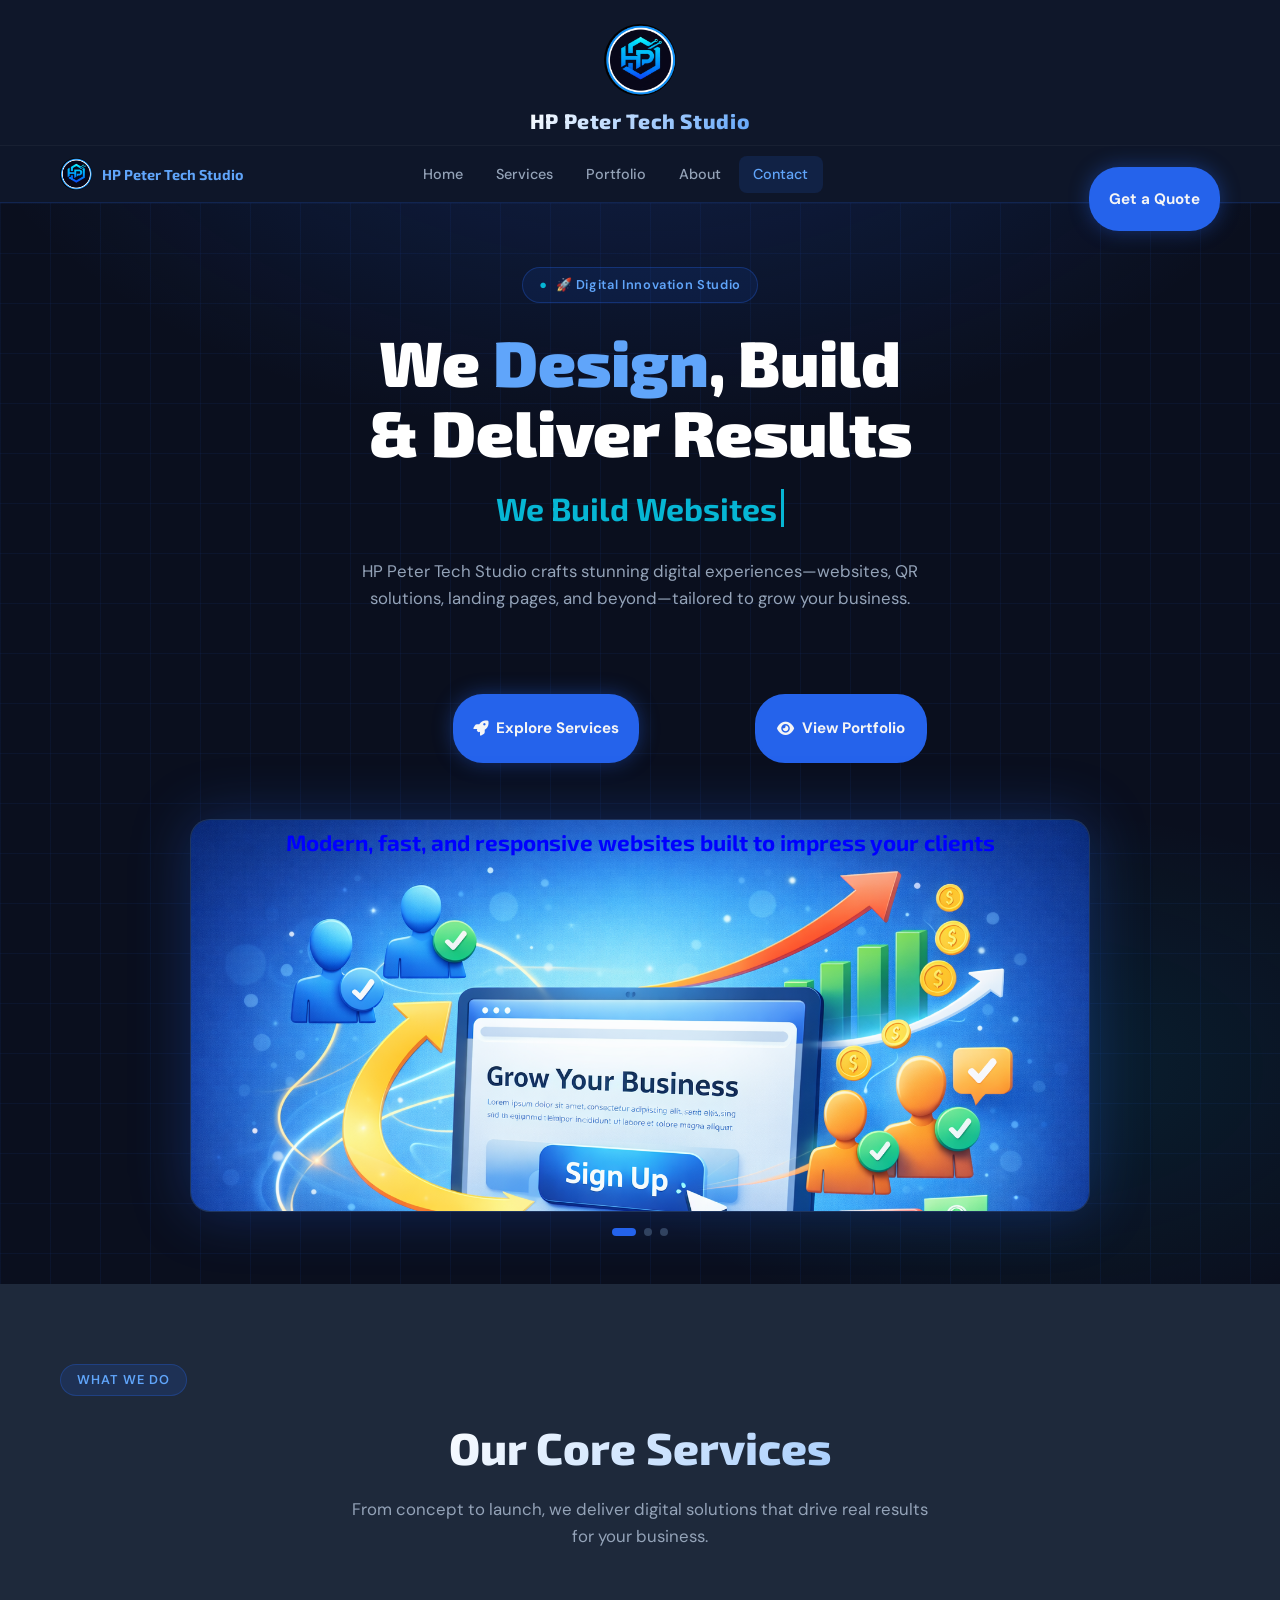
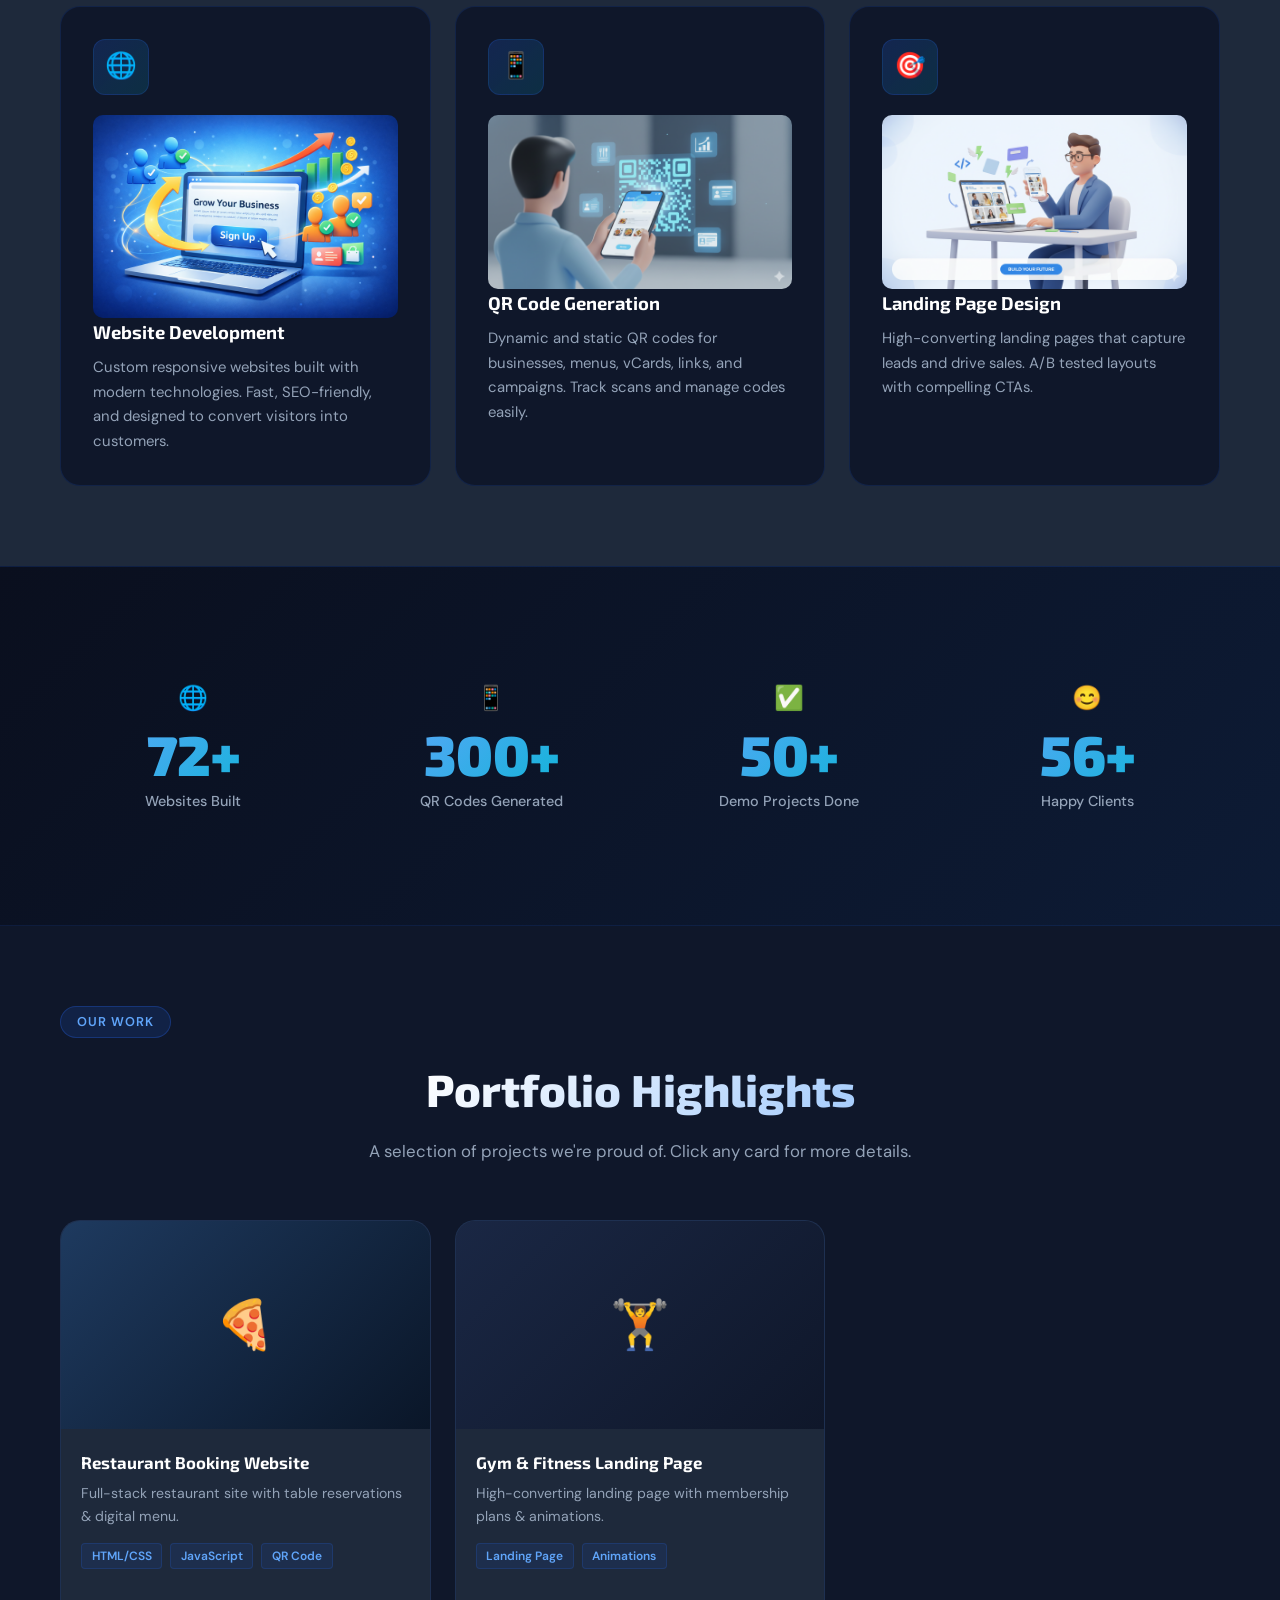
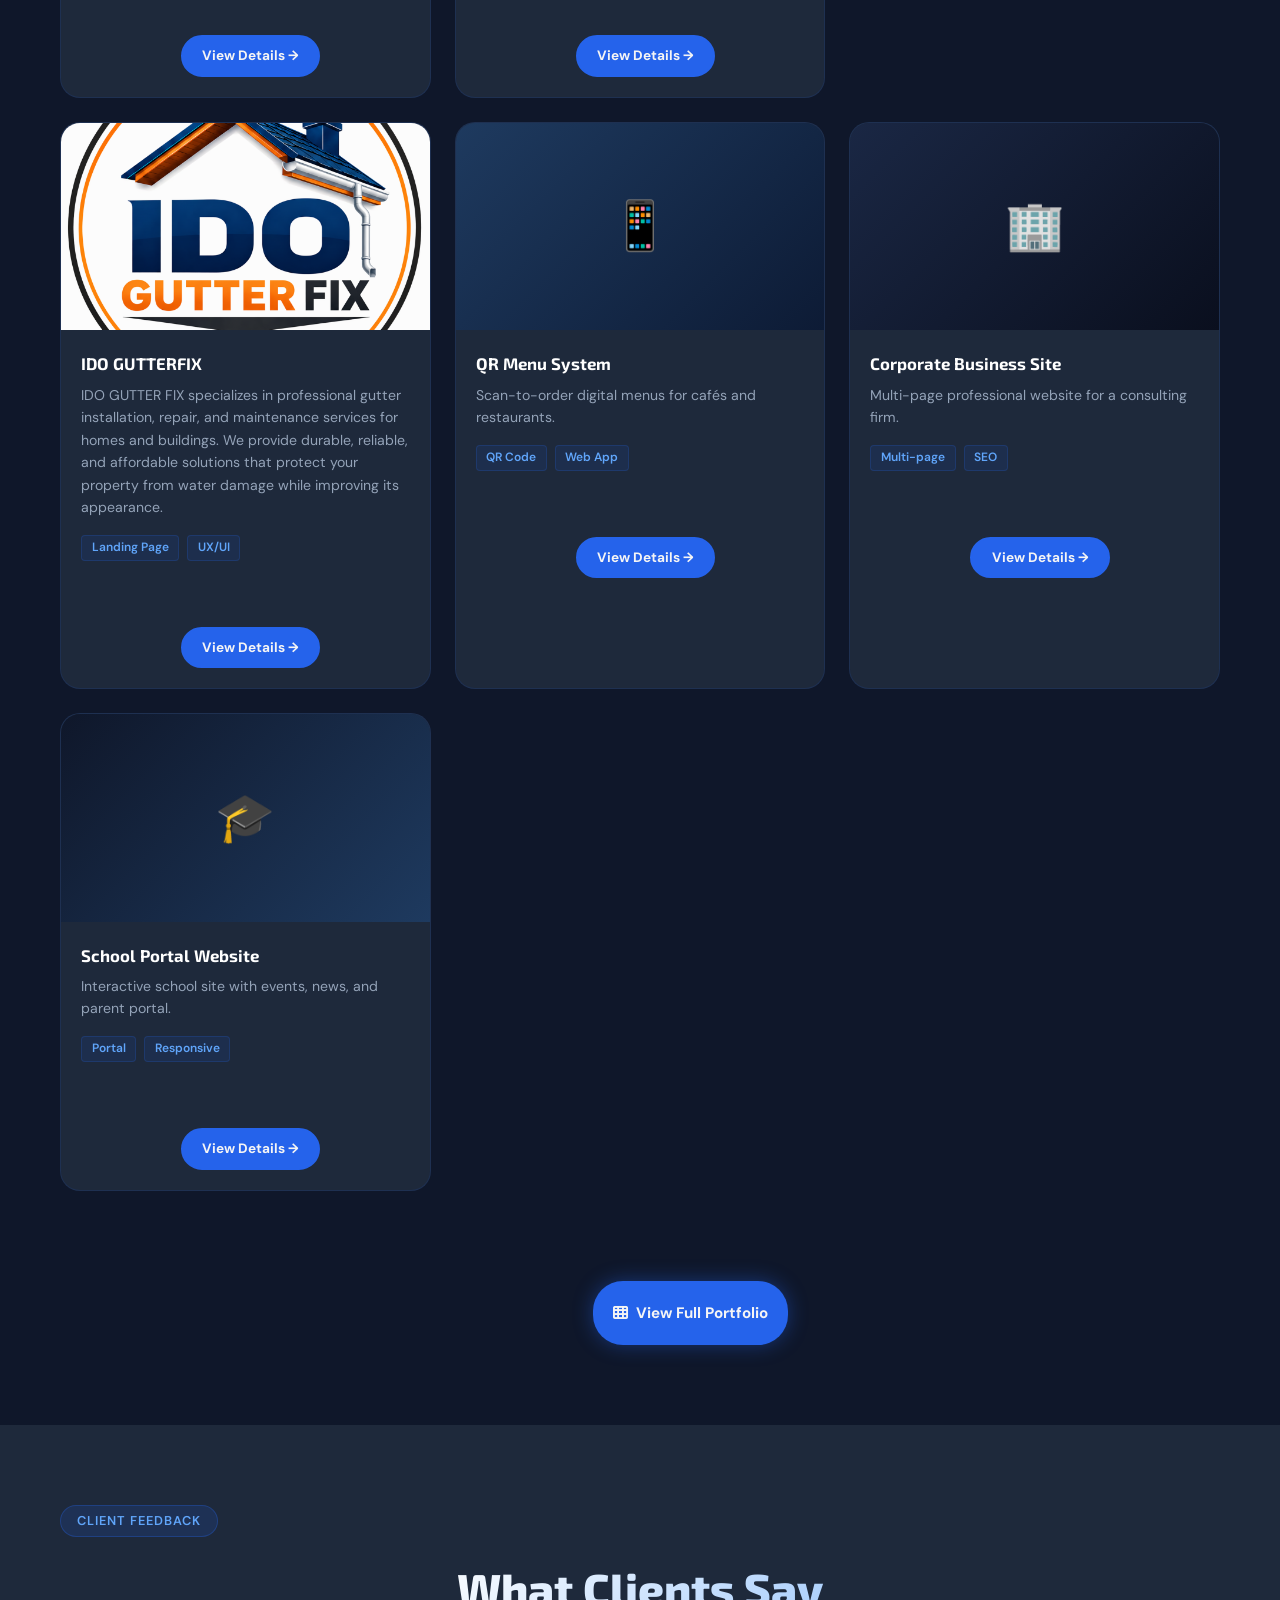
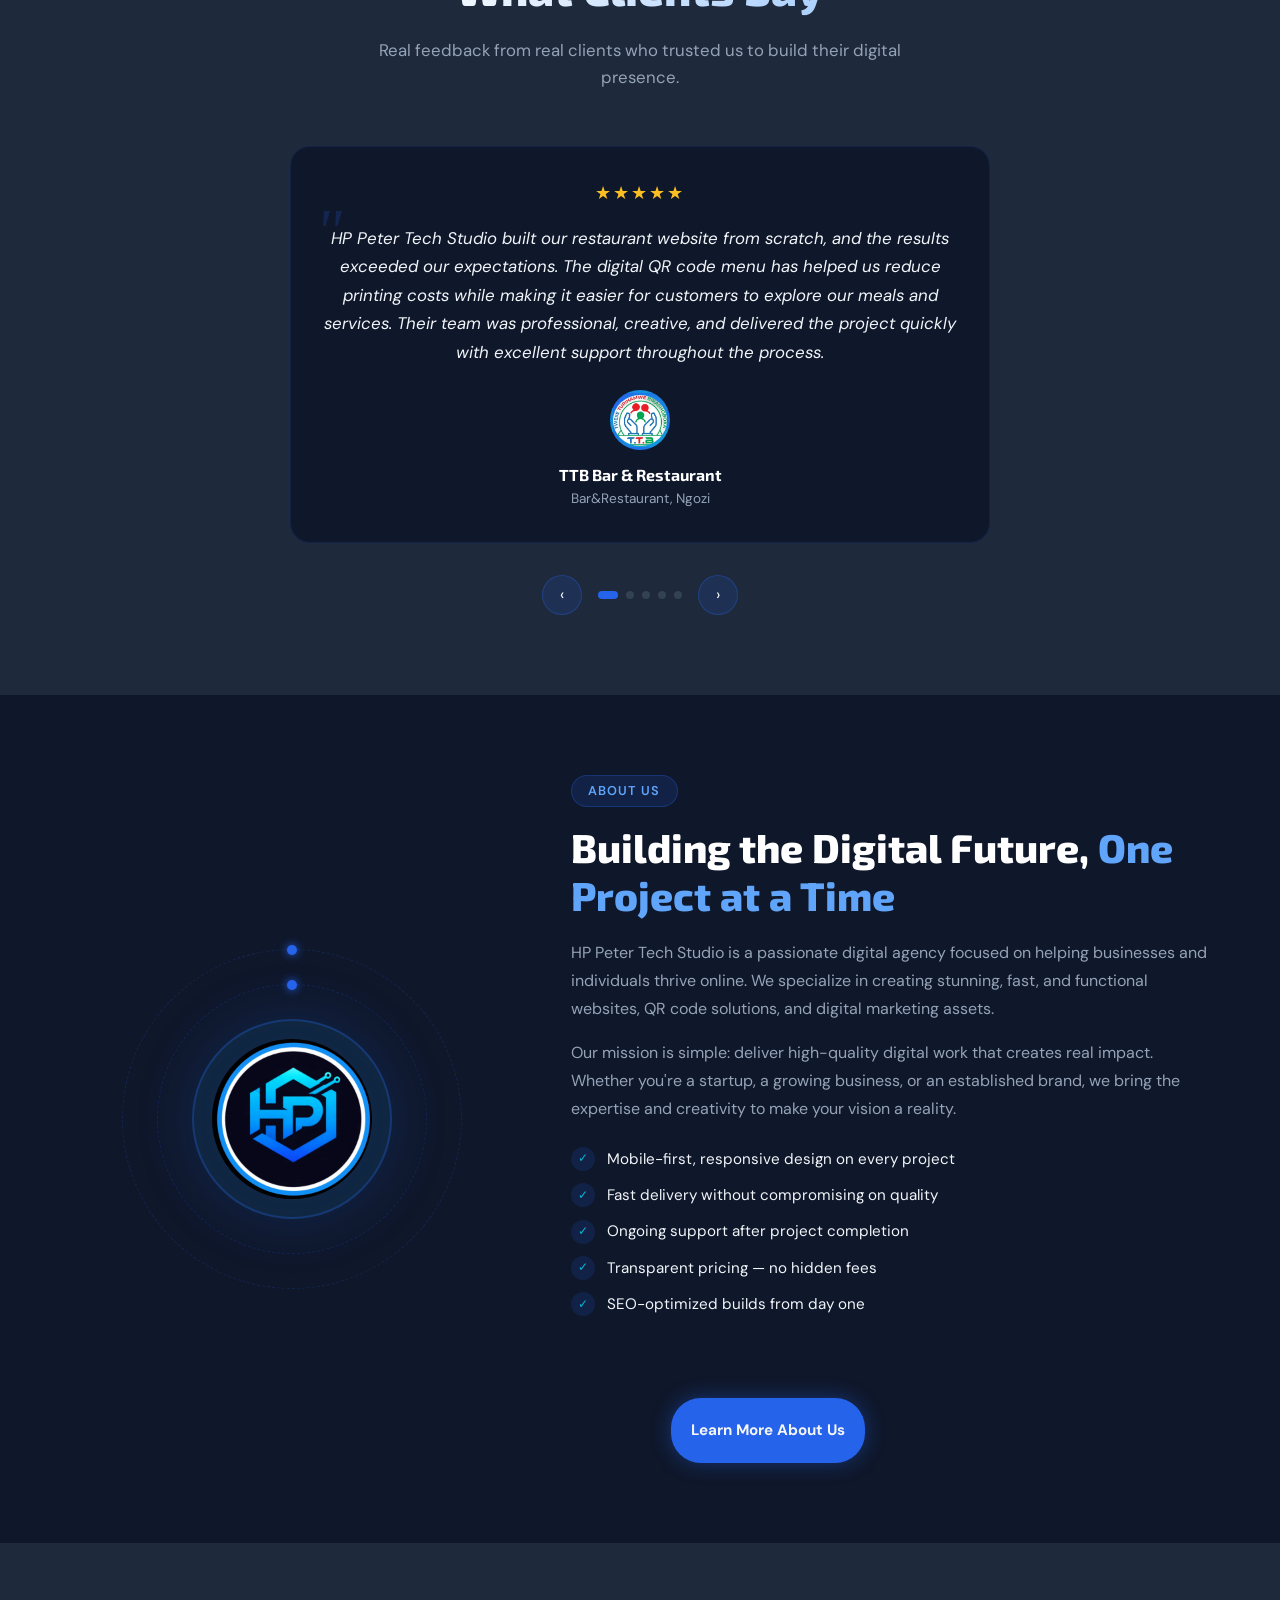
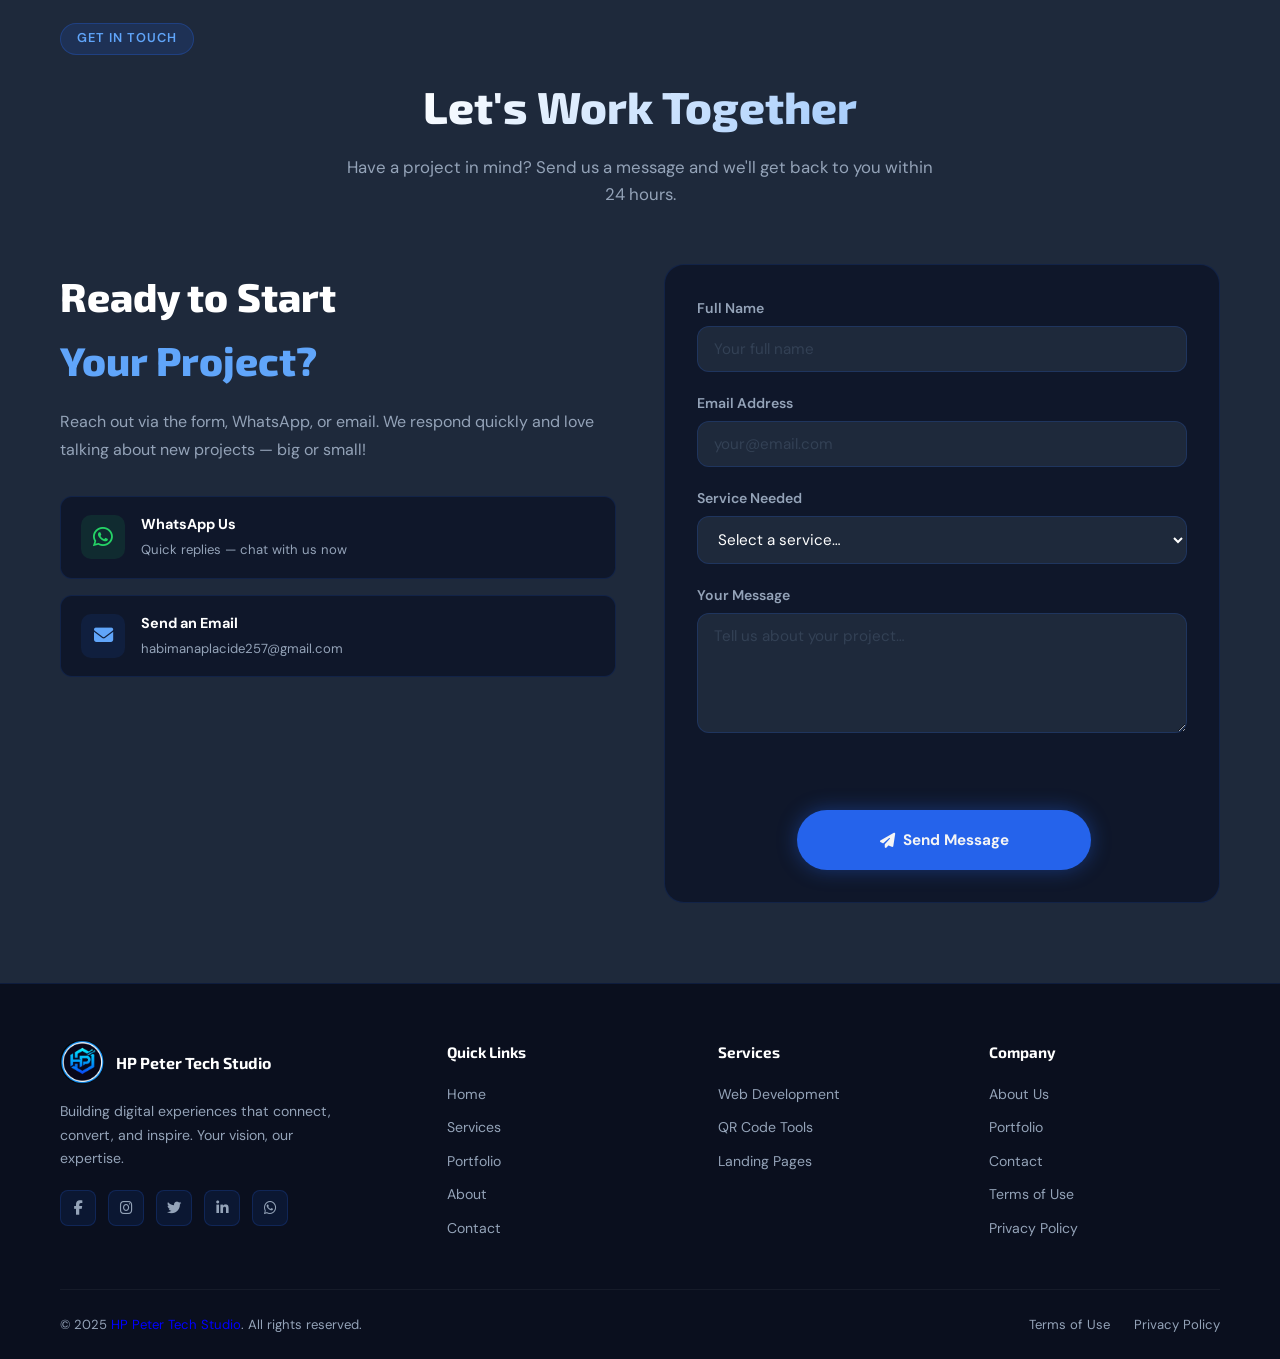
==== commit 88300657: "SEO improved" ====
--- a/index.html
+++ b/index.html
@@ -8,6 +8,11 @@
       name="description"
       content="HP Peter Tech Studio – Professional web design, QR code generation, landing pages and digital solutions."
     />
+    <title>HP PETER TECH STUDIO | Web Development, QR Code Systems & Digital Solutions</title>
+    <meta name="description" content="HP PETER TECH STUDIO builds websites, QR code systems, and digital tools for businesses. We help companies grow online with modern web solutions.">
+    <meta name="keywords" content="HP Peter, HP Peter Tech Studio, web development Burundi, QR code restaurant system, website creation Burundi, digital agency Burundi">
+    <meta name="author" content="HP PETER TECH STUDIO">
+    
     <link rel="icon" href="images/hpPeterTechStudioLogo.png" />
     <link rel="preconnect" href="https://fonts.googleapis.com" />
     <link rel="preconnect" href="https://fonts.gstatic.com" crossorigin />
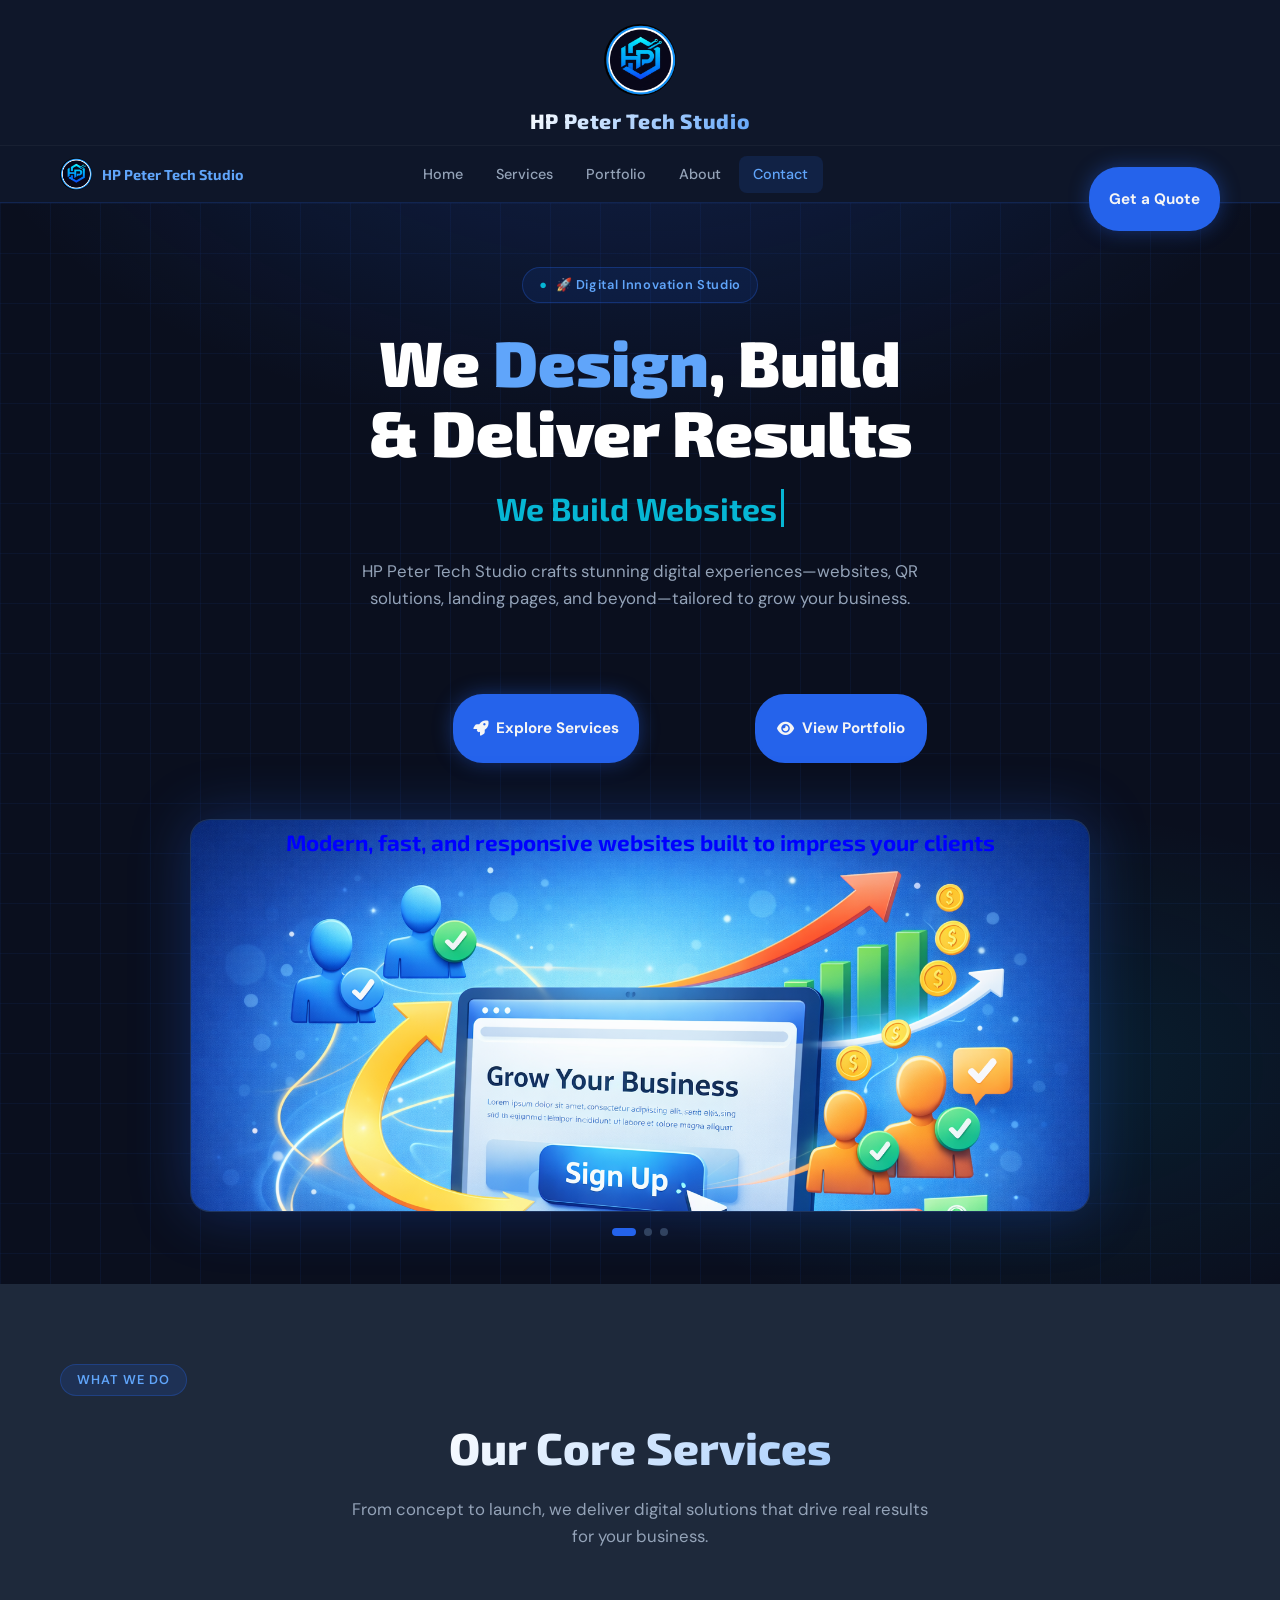
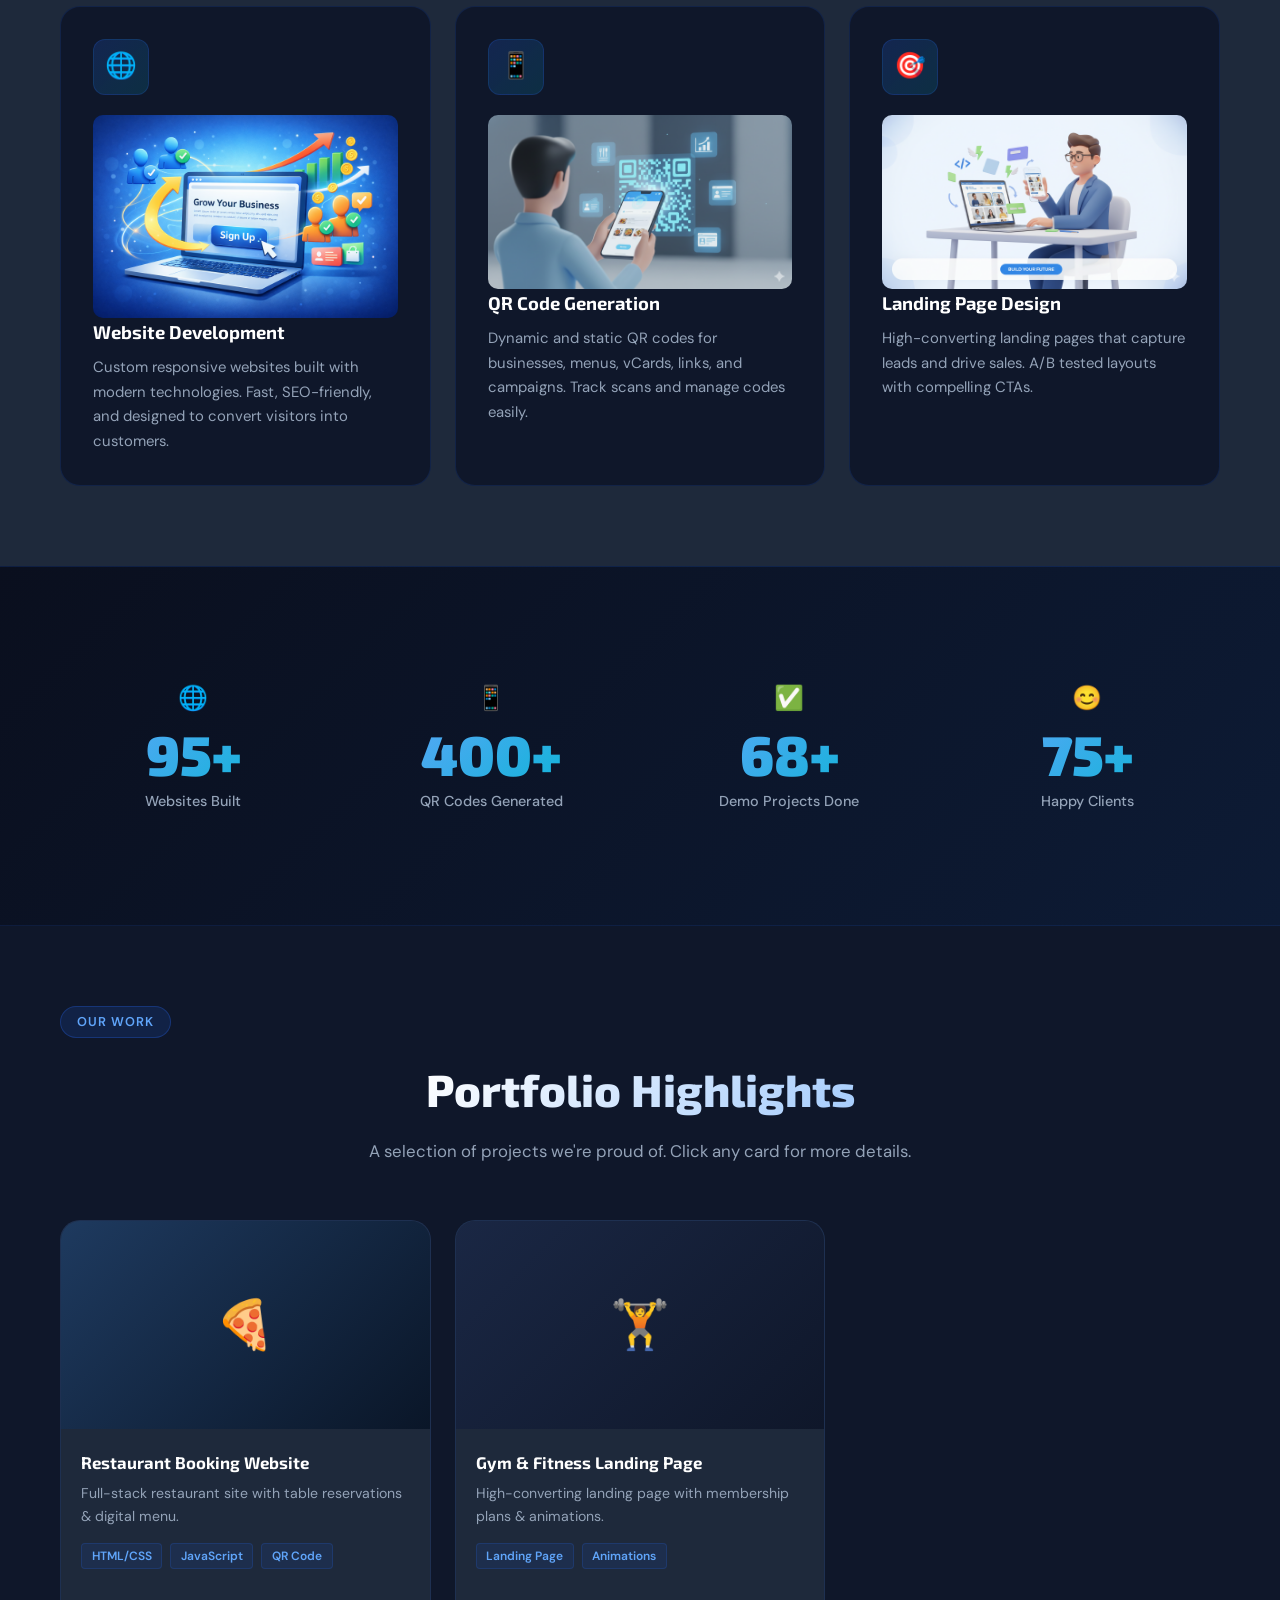
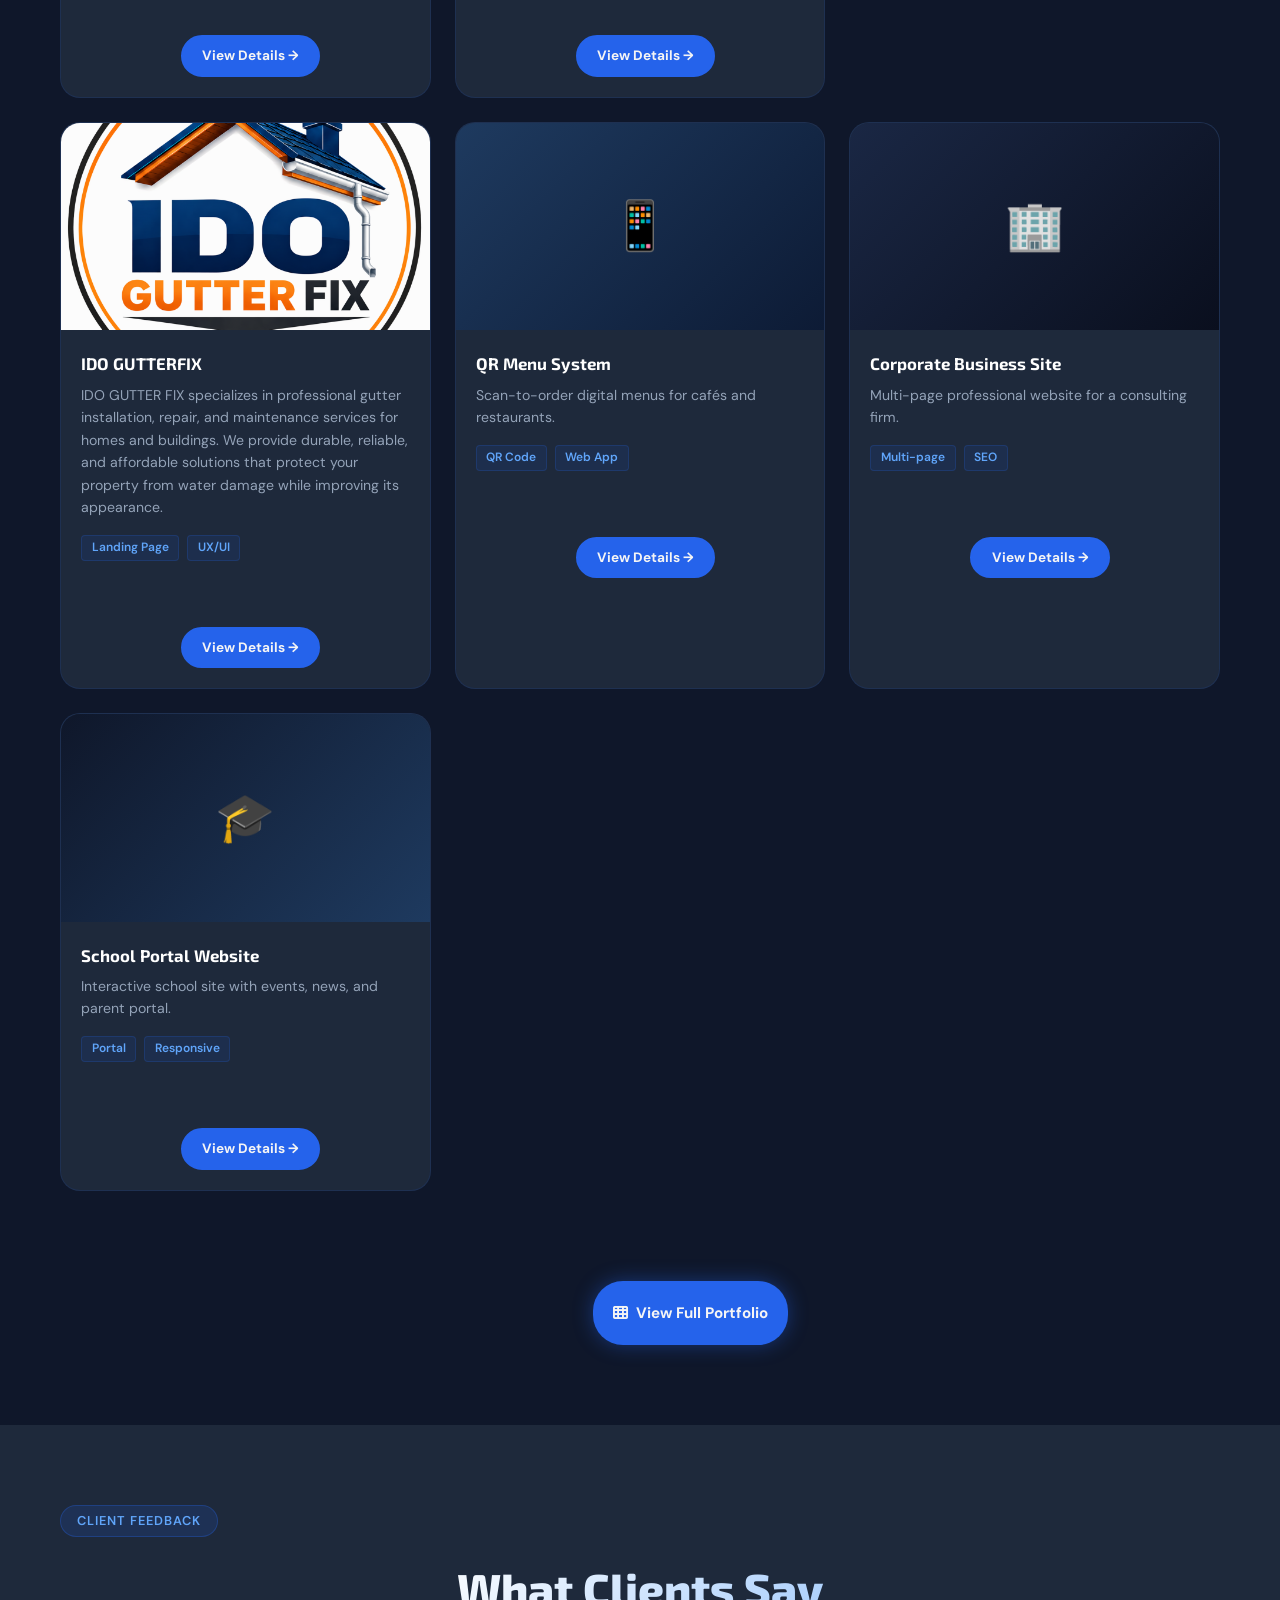
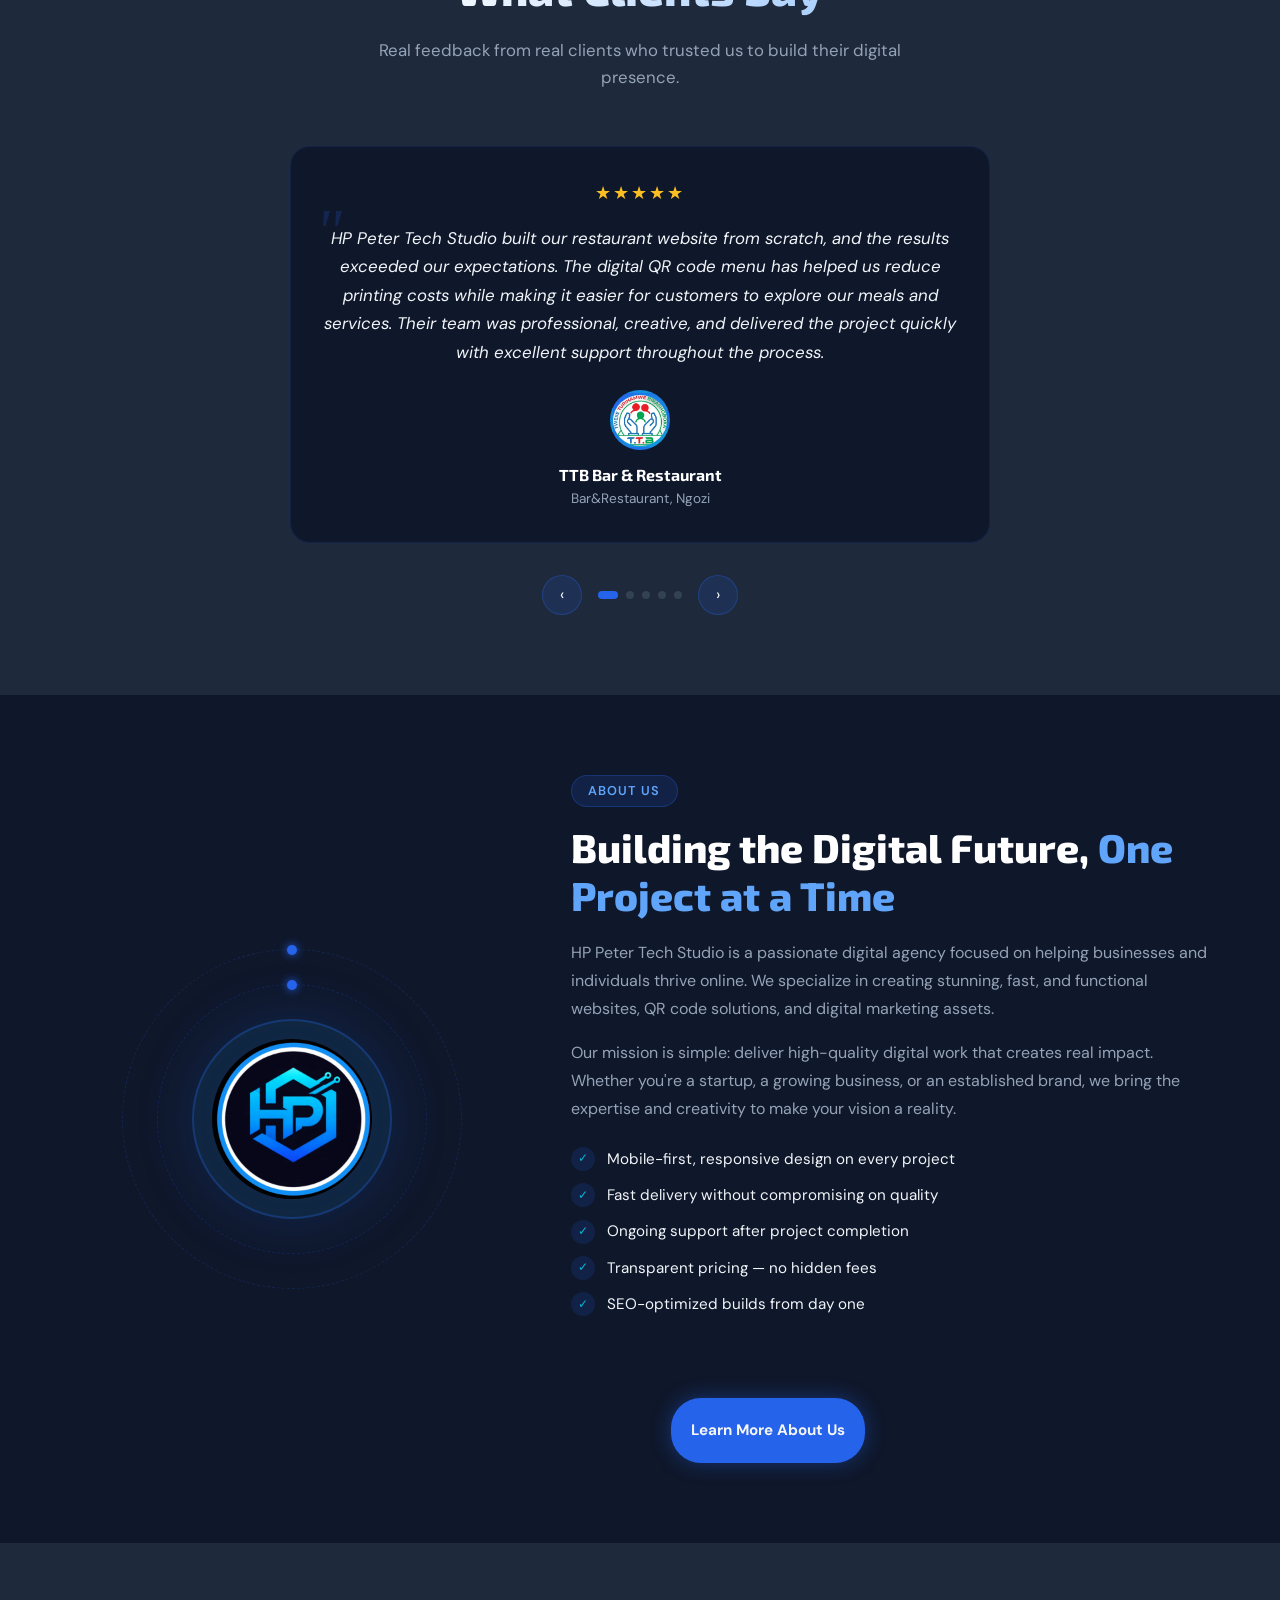
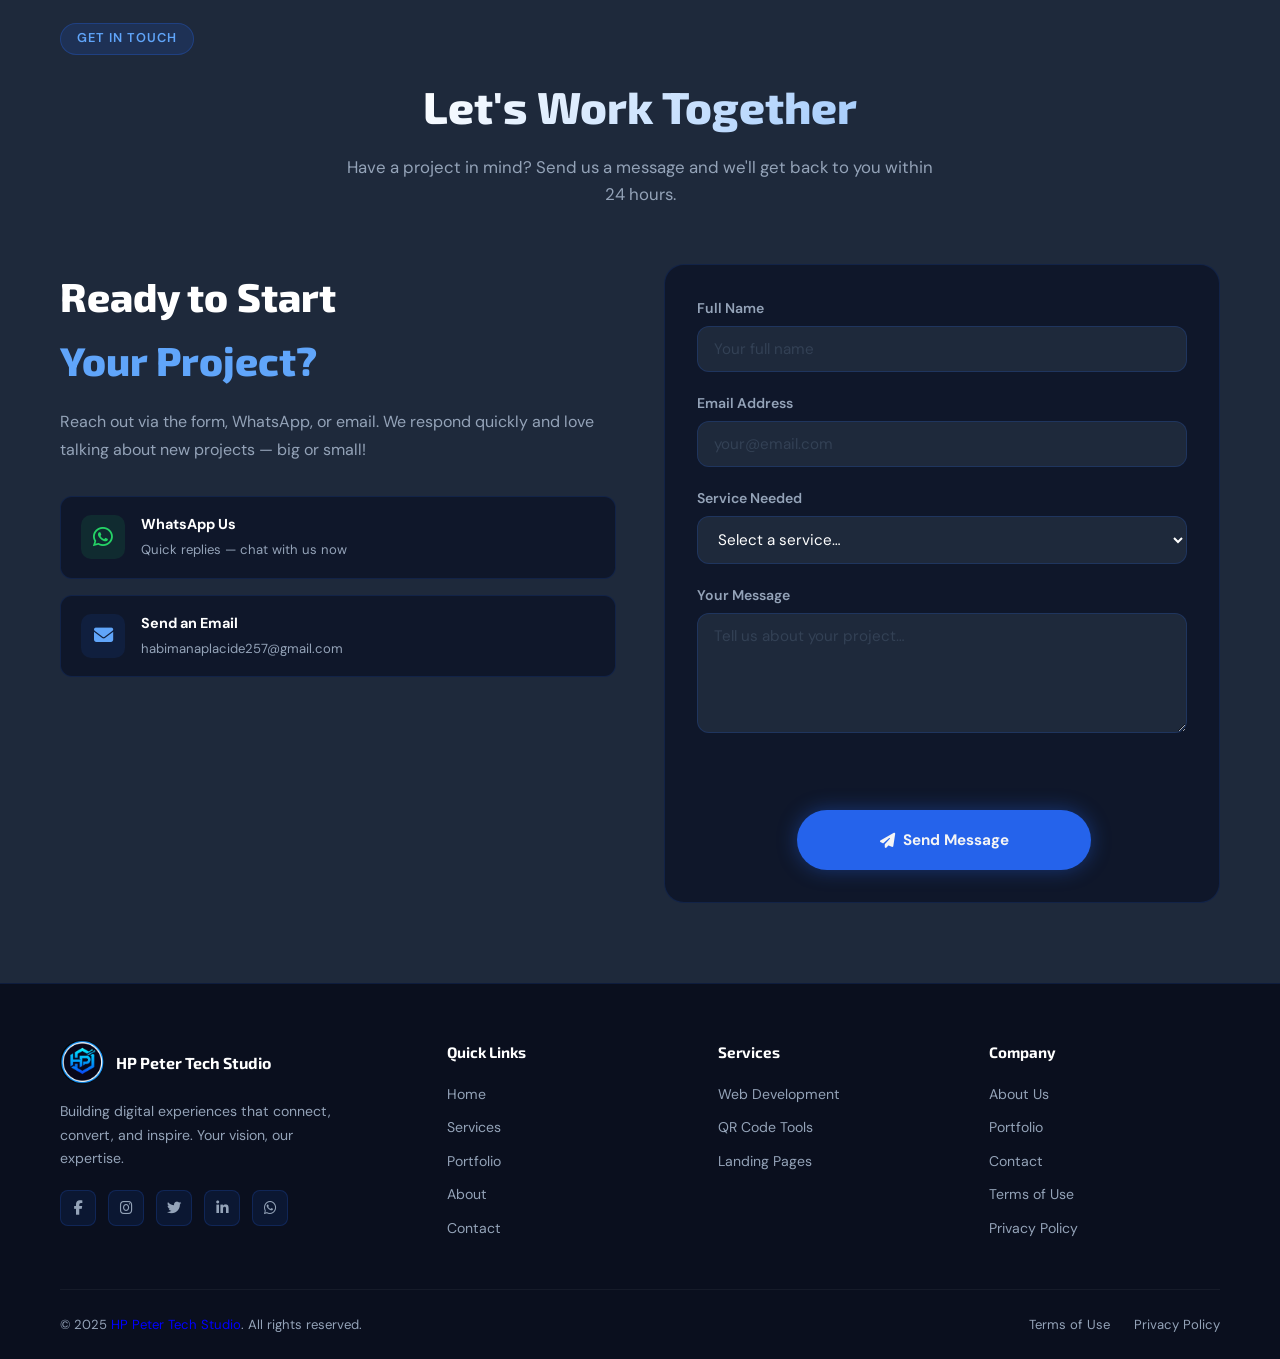
==== commit 66d67c1b: "google site verification meta tag added" ====
--- a/index.html
+++ b/index.html
@@ -1,6 +1,7 @@
 <!doctype html>
 <html lang="en">
   <head>
+    <meta name="google-site-verification" content="1SO_b0-_k6kYceBIpja-b3_WV7TUuP7Zx4u_Gb8aqQ8" />
     <meta charset="UTF-8" />
     <meta name="viewport" content="width=device-width, initial-scale=1.0" />
     <title>HP Peter Tech Studio | Web Design & Digital Solutions</title>
@@ -12,7 +13,7 @@
     <meta name="description" content="HP PETER TECH STUDIO builds websites, QR code systems, and digital tools for businesses. We help companies grow online with modern web solutions.">
     <meta name="keywords" content="HP Peter, HP Peter Tech Studio, web development Burundi, QR code restaurant system, website creation Burundi, digital agency Burundi">
     <meta name="author" content="HP PETER TECH STUDIO">
-    
+
     <link rel="icon" href="images/hpPeterTechStudioLogo.png" />
     <link rel="preconnect" href="https://fonts.googleapis.com" />
     <link rel="preconnect" href="https://fonts.gstatic.com" crossorigin />
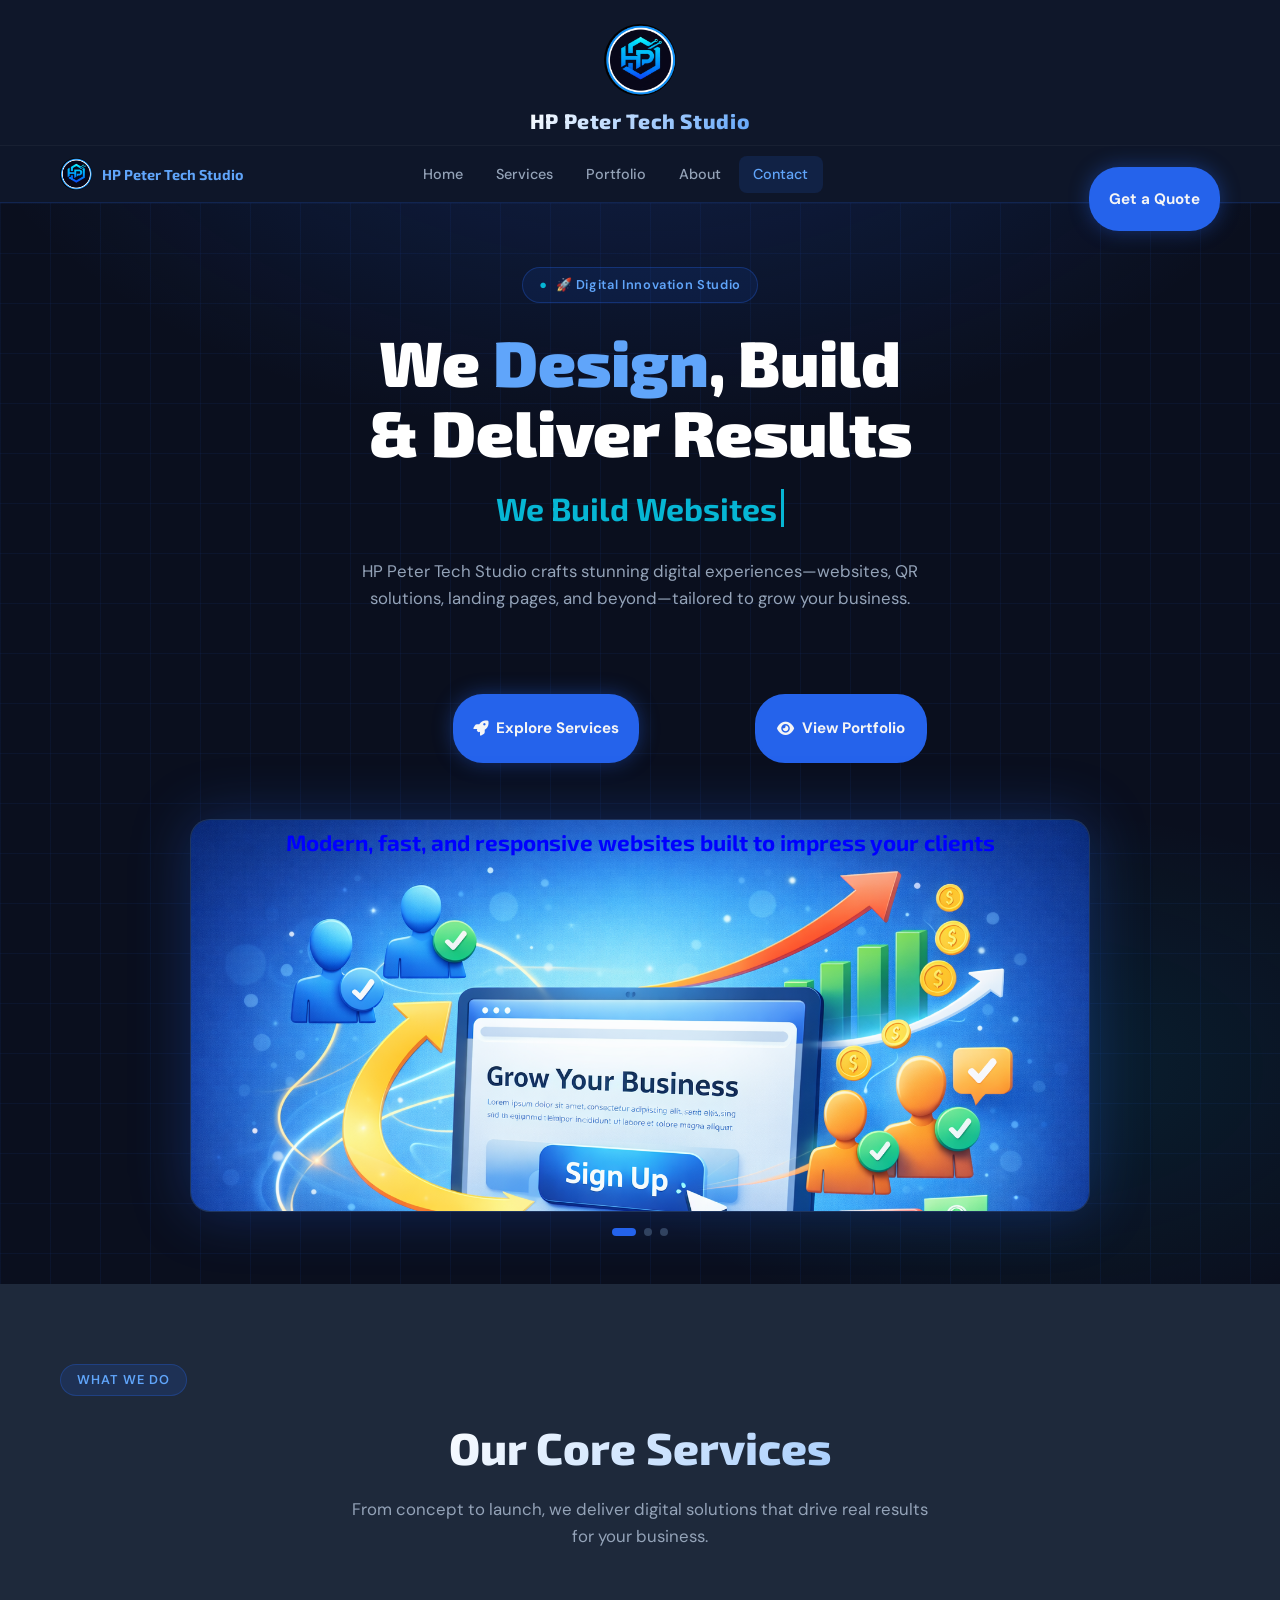
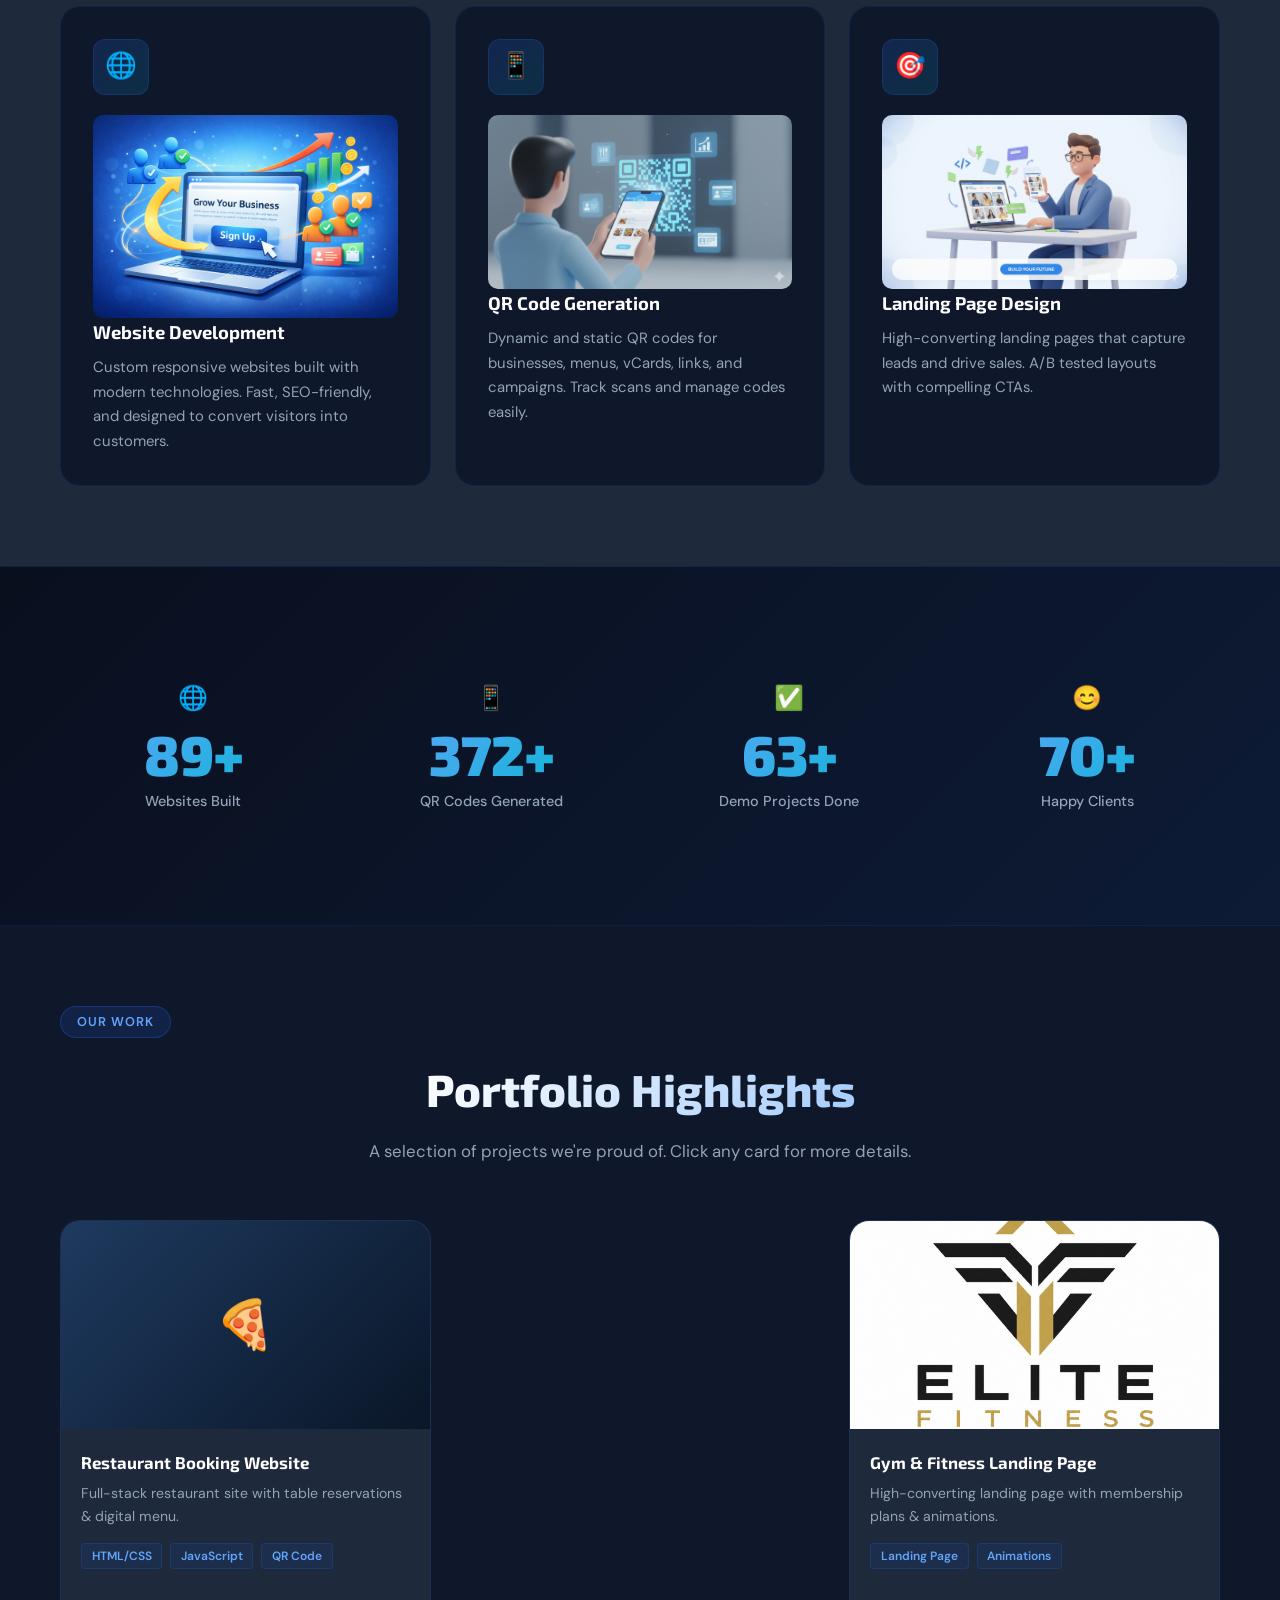
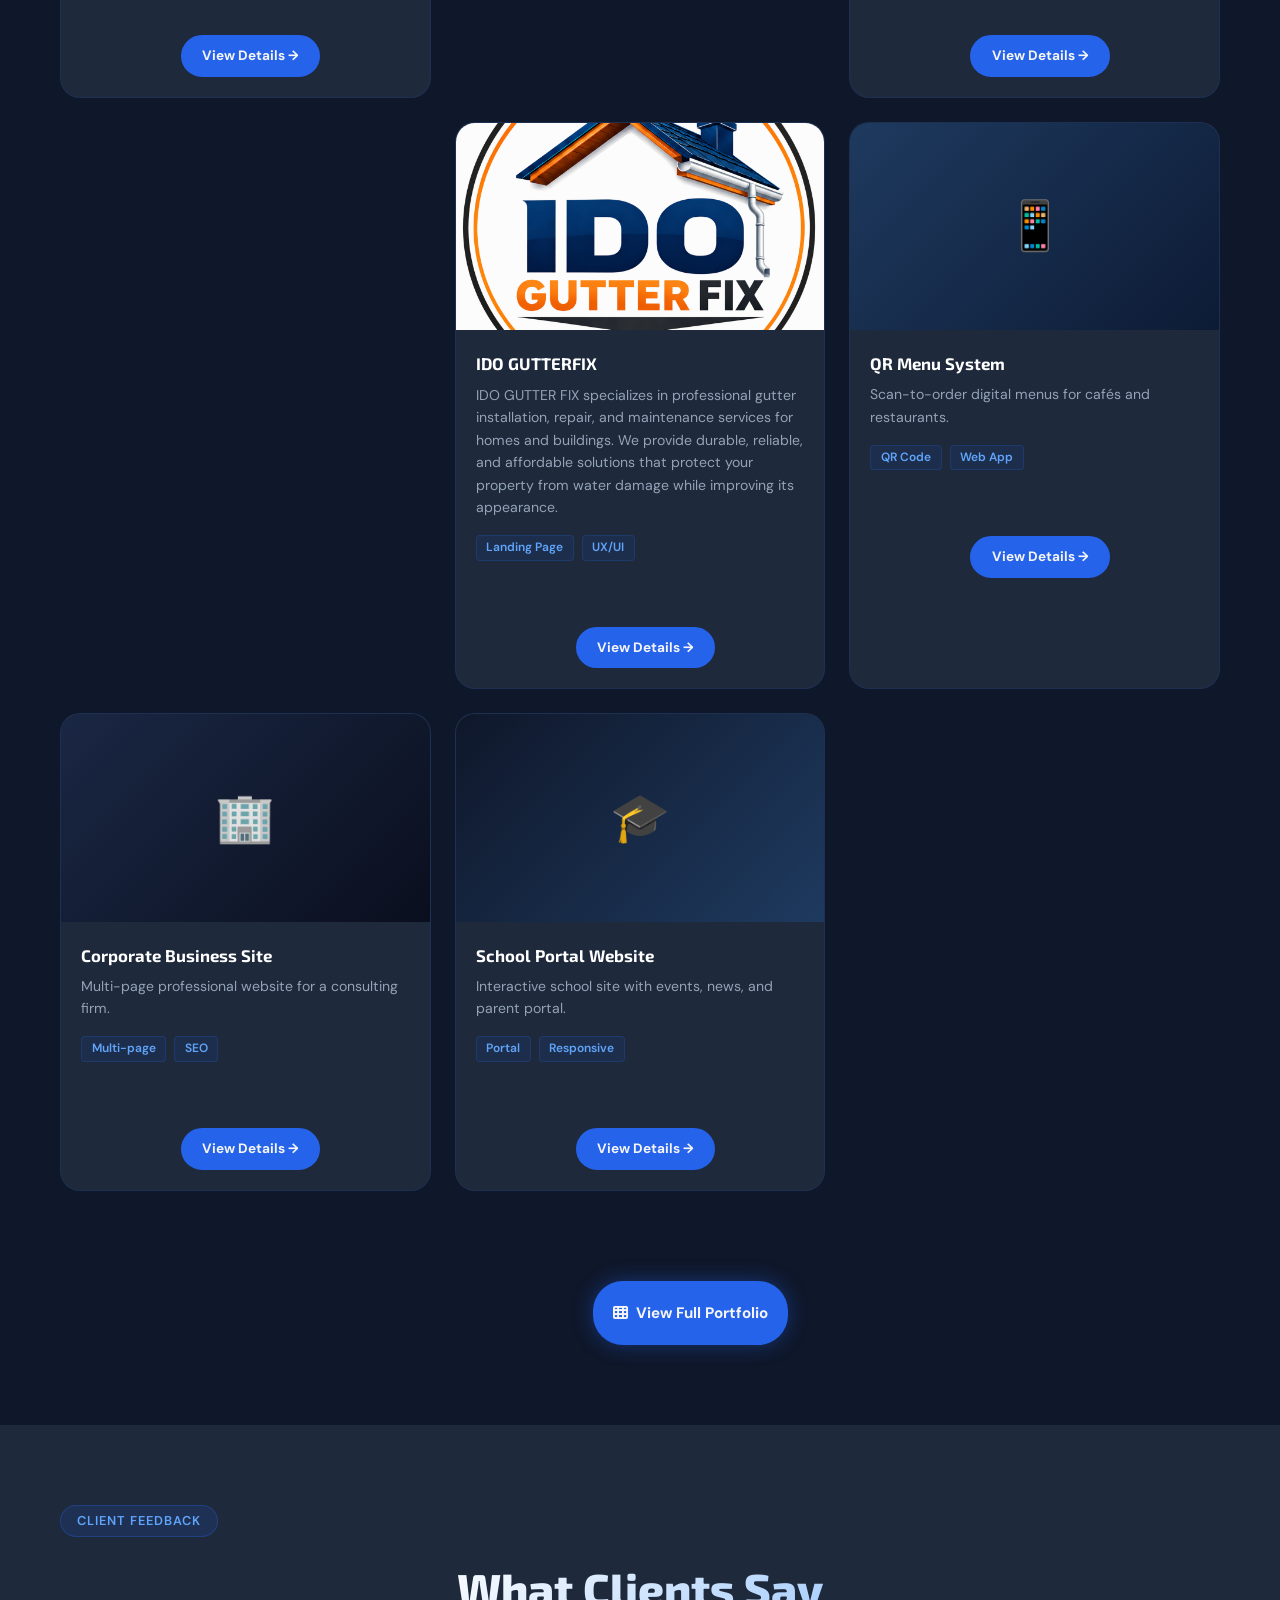
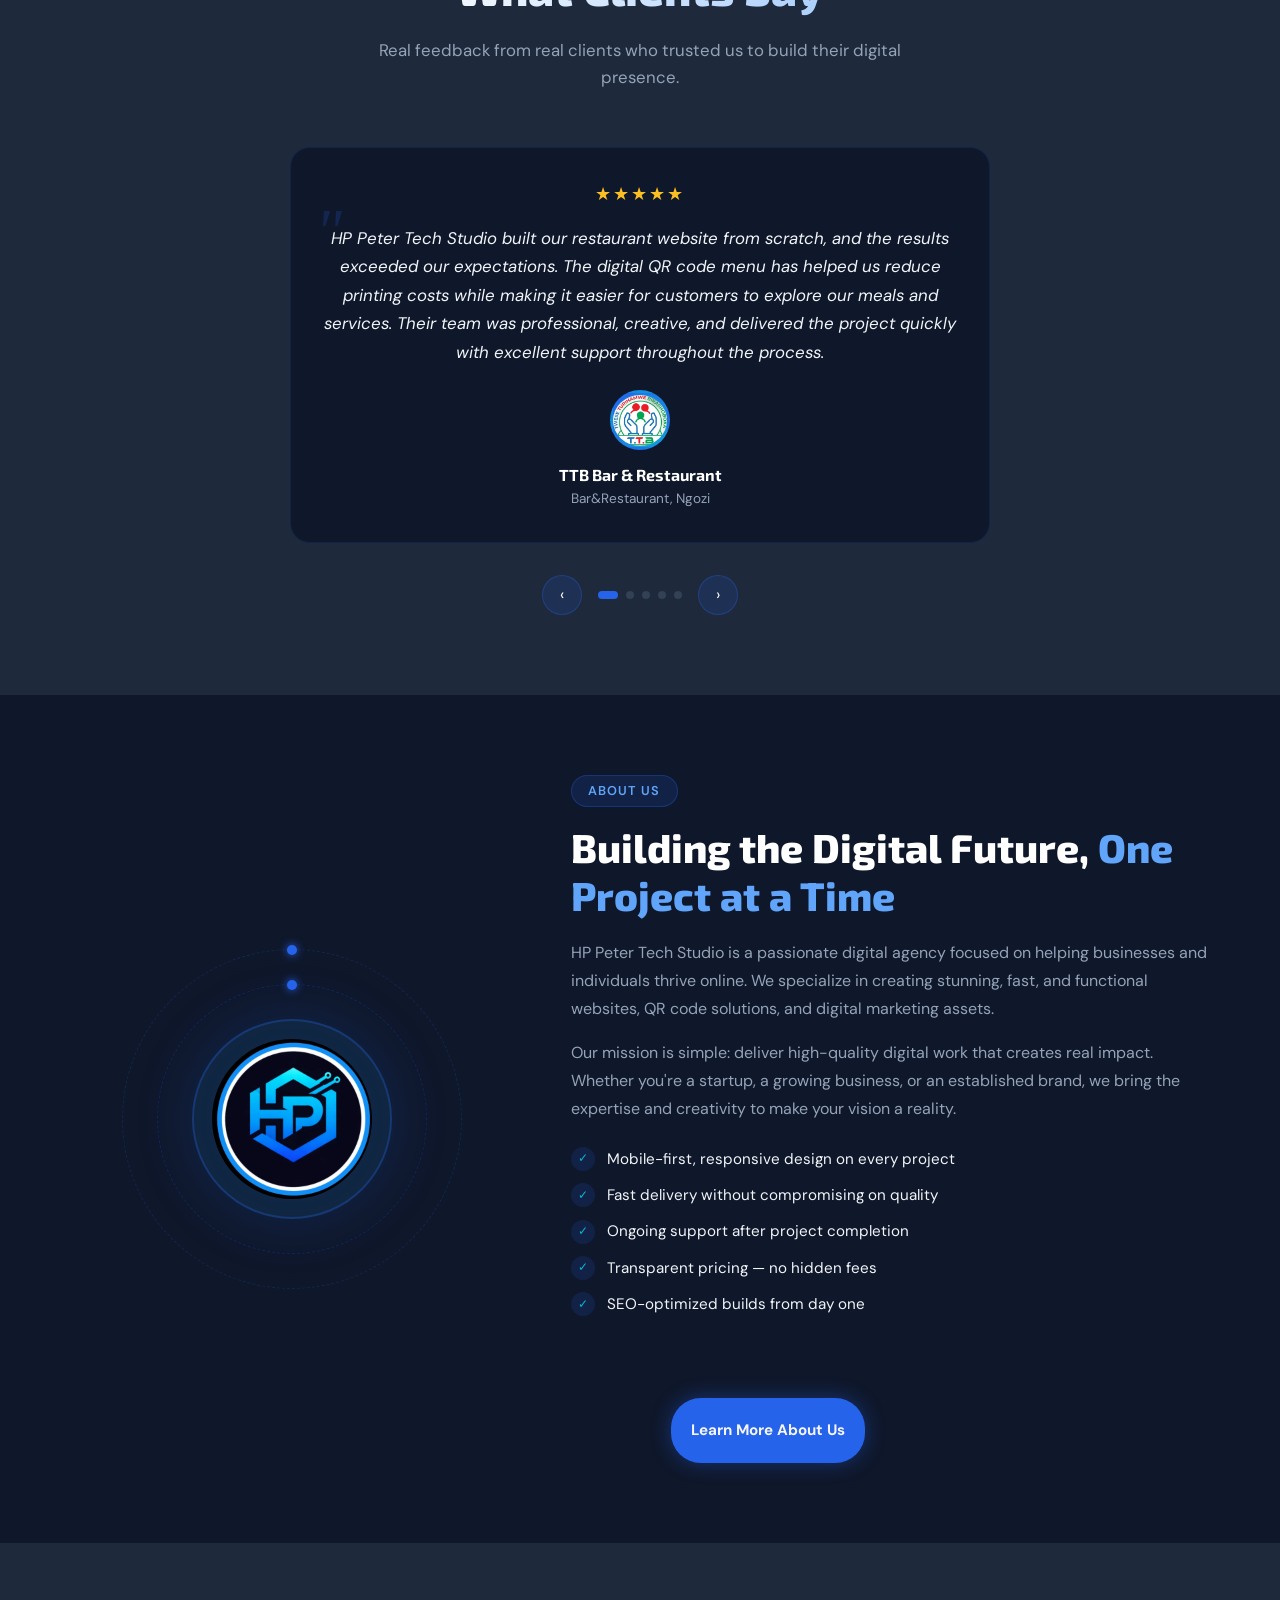
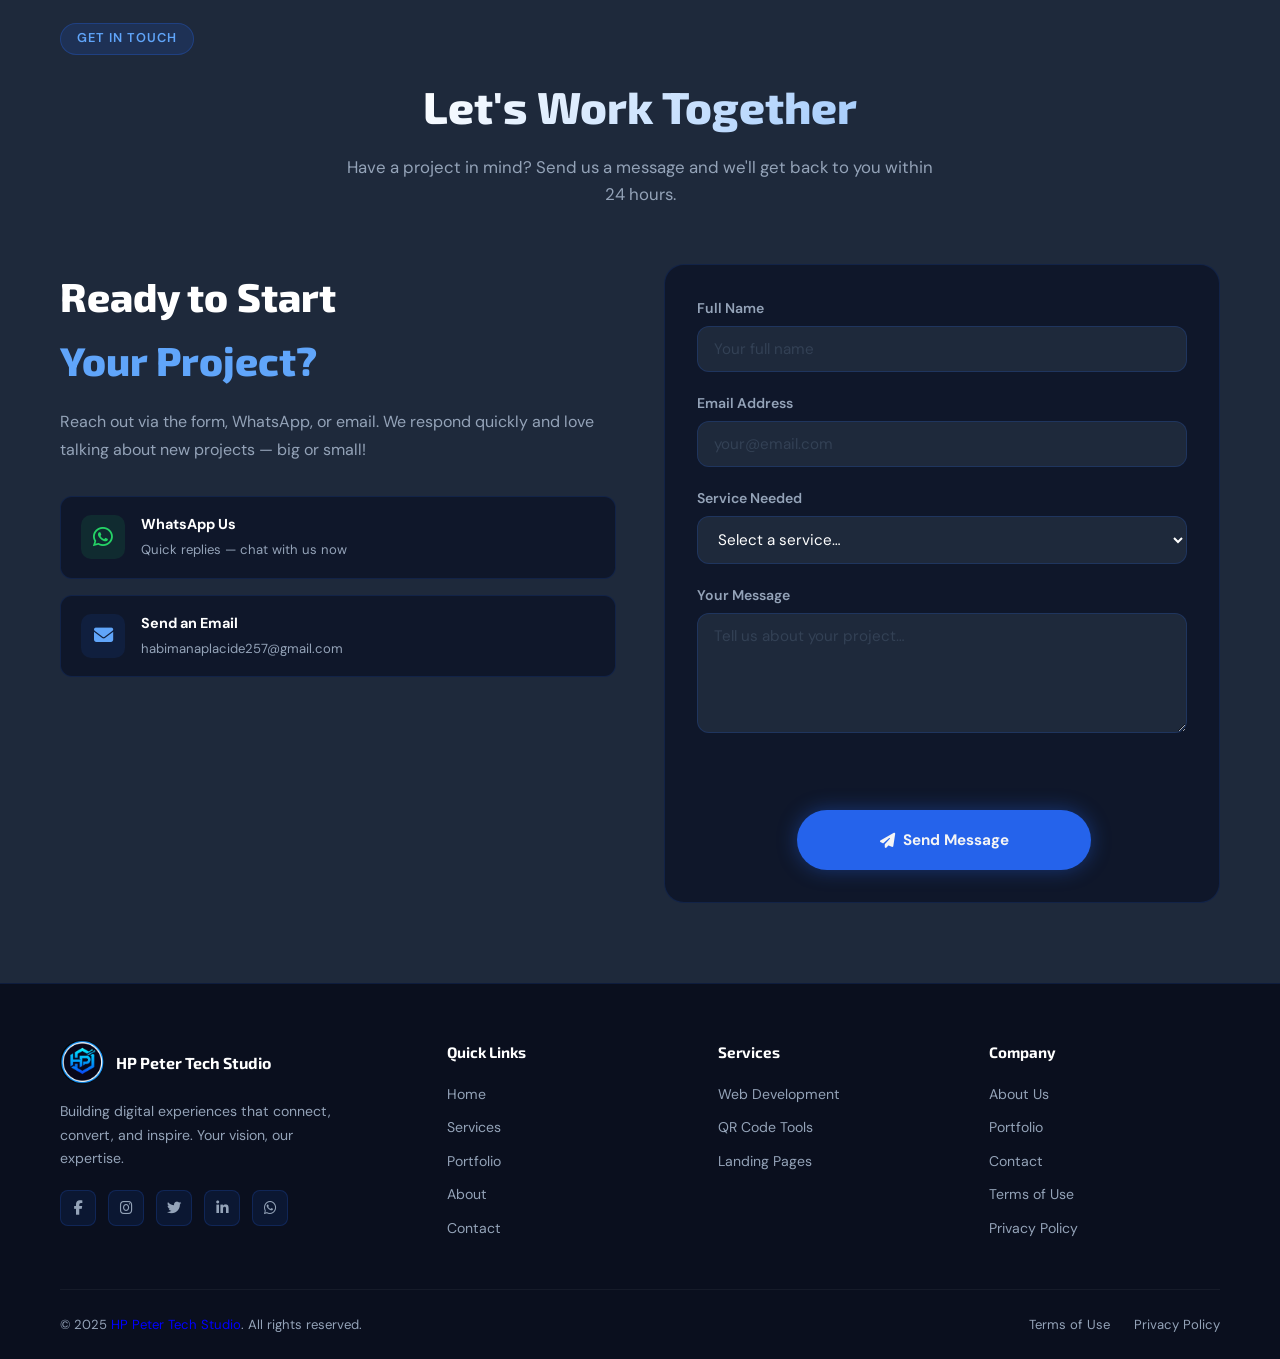
==== commit 68de7044: "portfolio updated" ====
--- a/index.html
+++ b/index.html
@@ -292,7 +292,8 @@
               >
             </div>
           </div>
-
+          
+          <a href="https://hppeter830s.github.io/elitefitness/" target="_blank">
           <div
             class="portfolio-card"
             data-aos="fade-up"
@@ -307,10 +308,12 @@
                 class="portfolio-img-inner"
                 style="background: linear-gradient(135deg, #1a2744, #0f172a)"
               >
-                🏋️
+              <img src="images/eliteFitnessLogo.png" alt="Elite Fitness Logo">
+                <!-- 🏋️ -->
               </div>
               <div class="portfolio-overlay">🔍</div>
             </div>
+            </a>
             <div class="portfolio-info">
               <h3>Gym & Fitness Landing Page</h3>
               <p>
@@ -347,6 +350,7 @@
               </div>
               <div class="portfolio-overlay">🔍</div>
             </div>
+            </a>
             <div class="portfolio-info">
               <h3>IDO GUTTERFIX</h3>
               <p>
@@ -356,7 +360,6 @@
                 <span class="ptag">Landing Page</span>
                 <span class="ptag">UX/UI</span>
               </div>
-              </a>
               <span
                 class="btn btn-outline"
                 style="font-size: 0.85rem; padding: 0.5rem 1.2rem"
@@ -365,7 +368,6 @@
             </div>
           </div>
           
-
           <div
             class="portfolio-card"
             data-aos="fade-up"
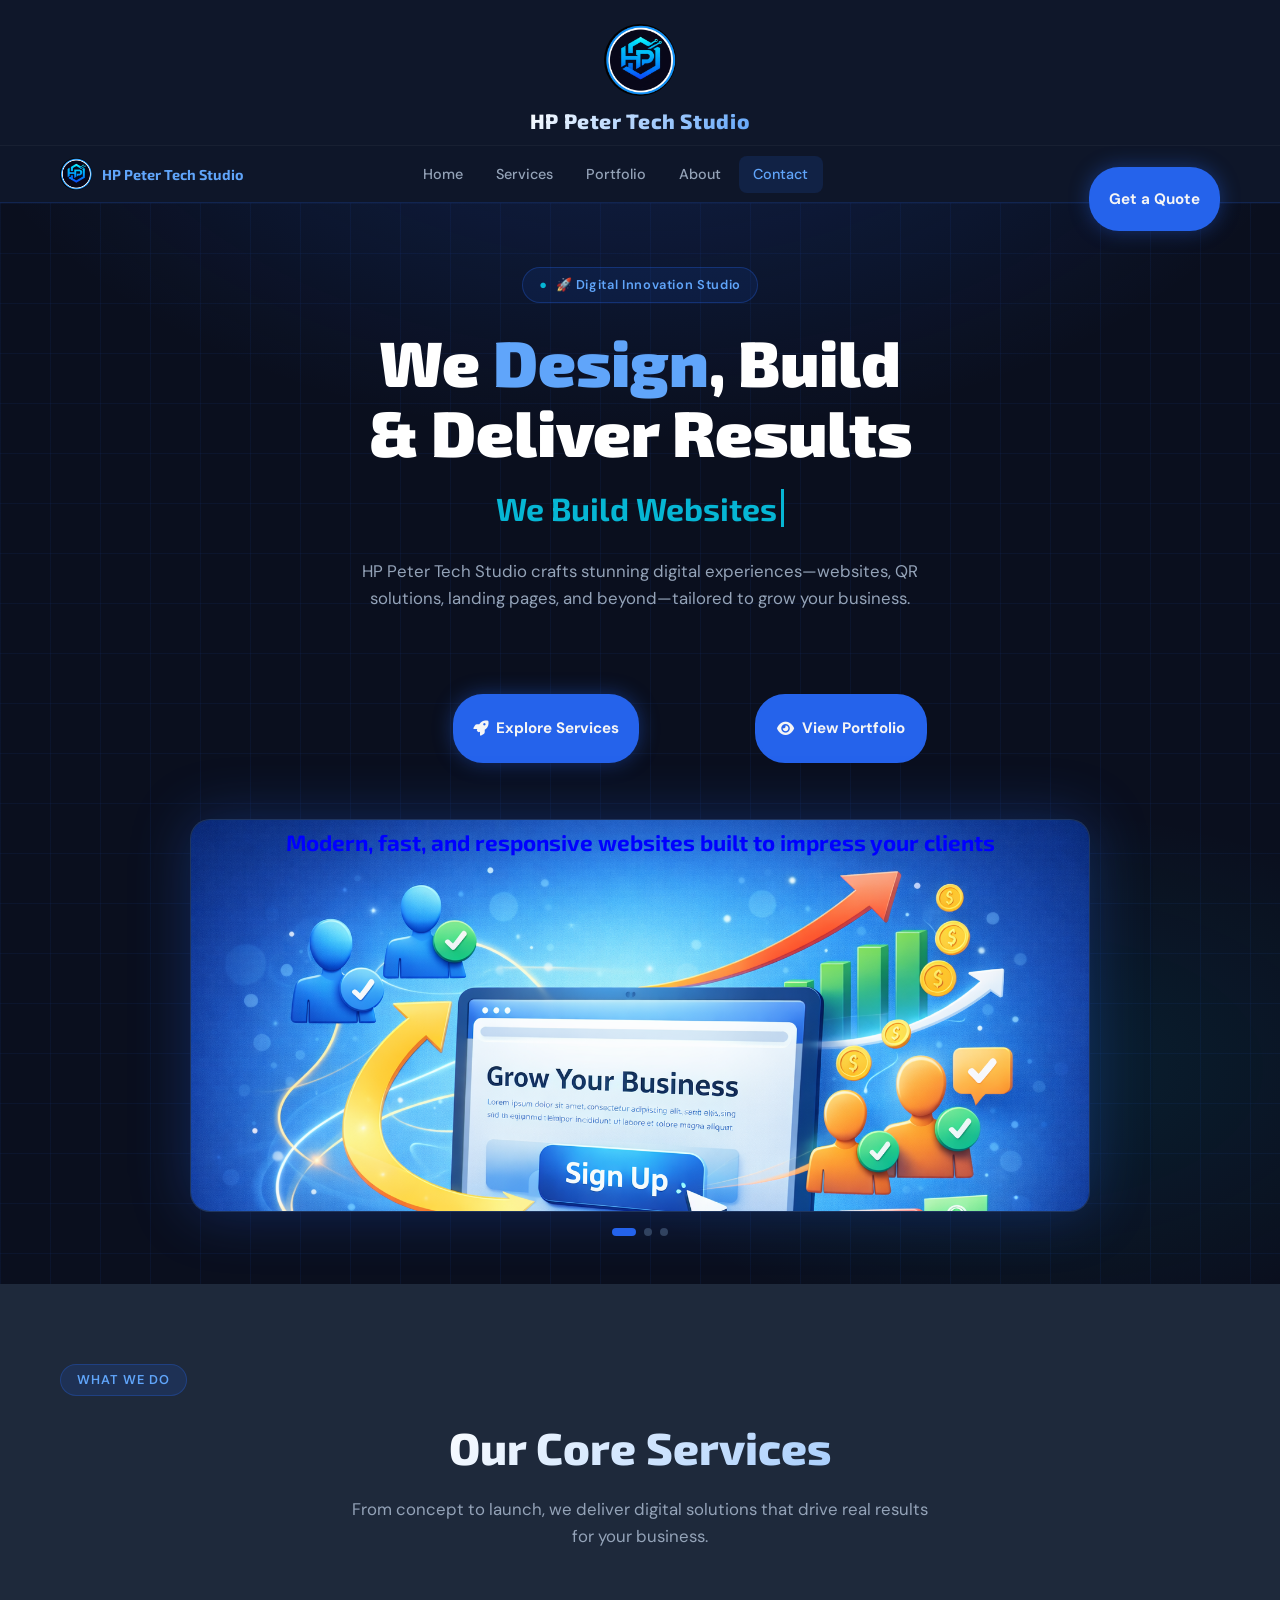
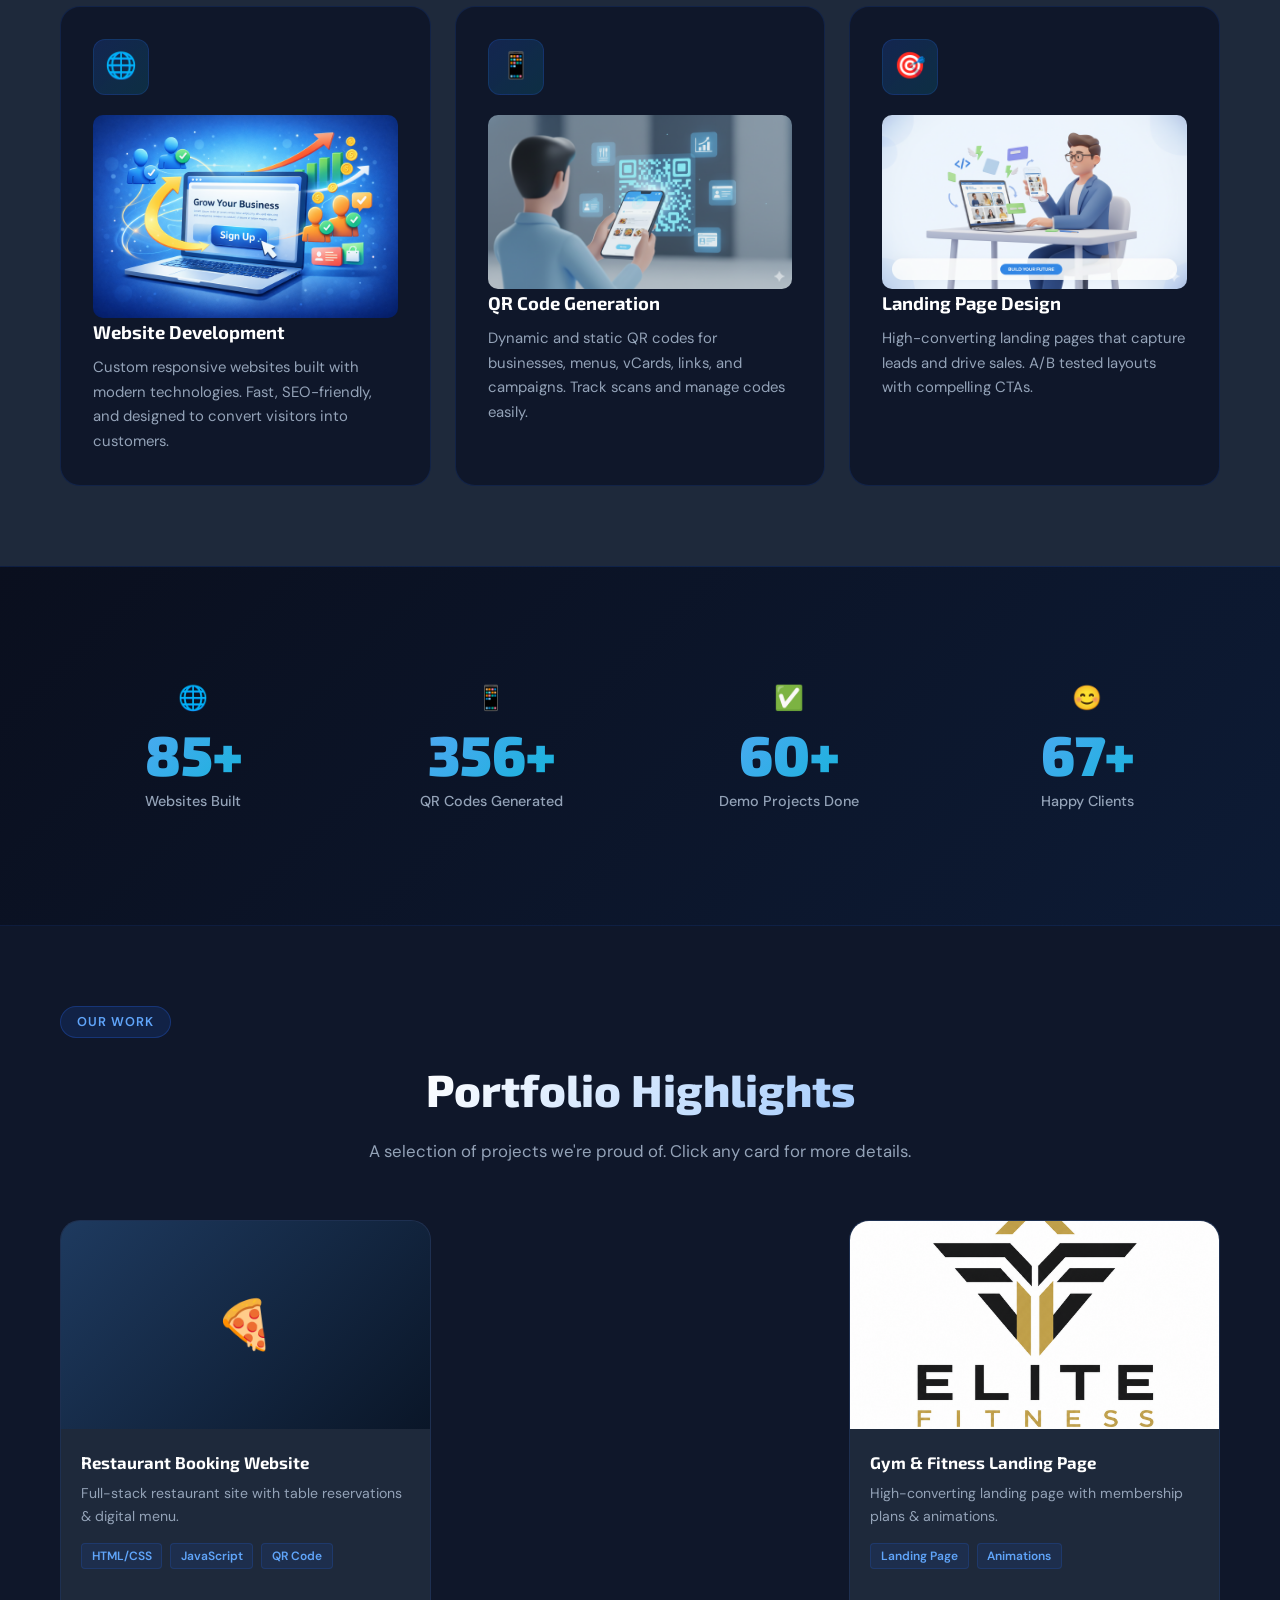
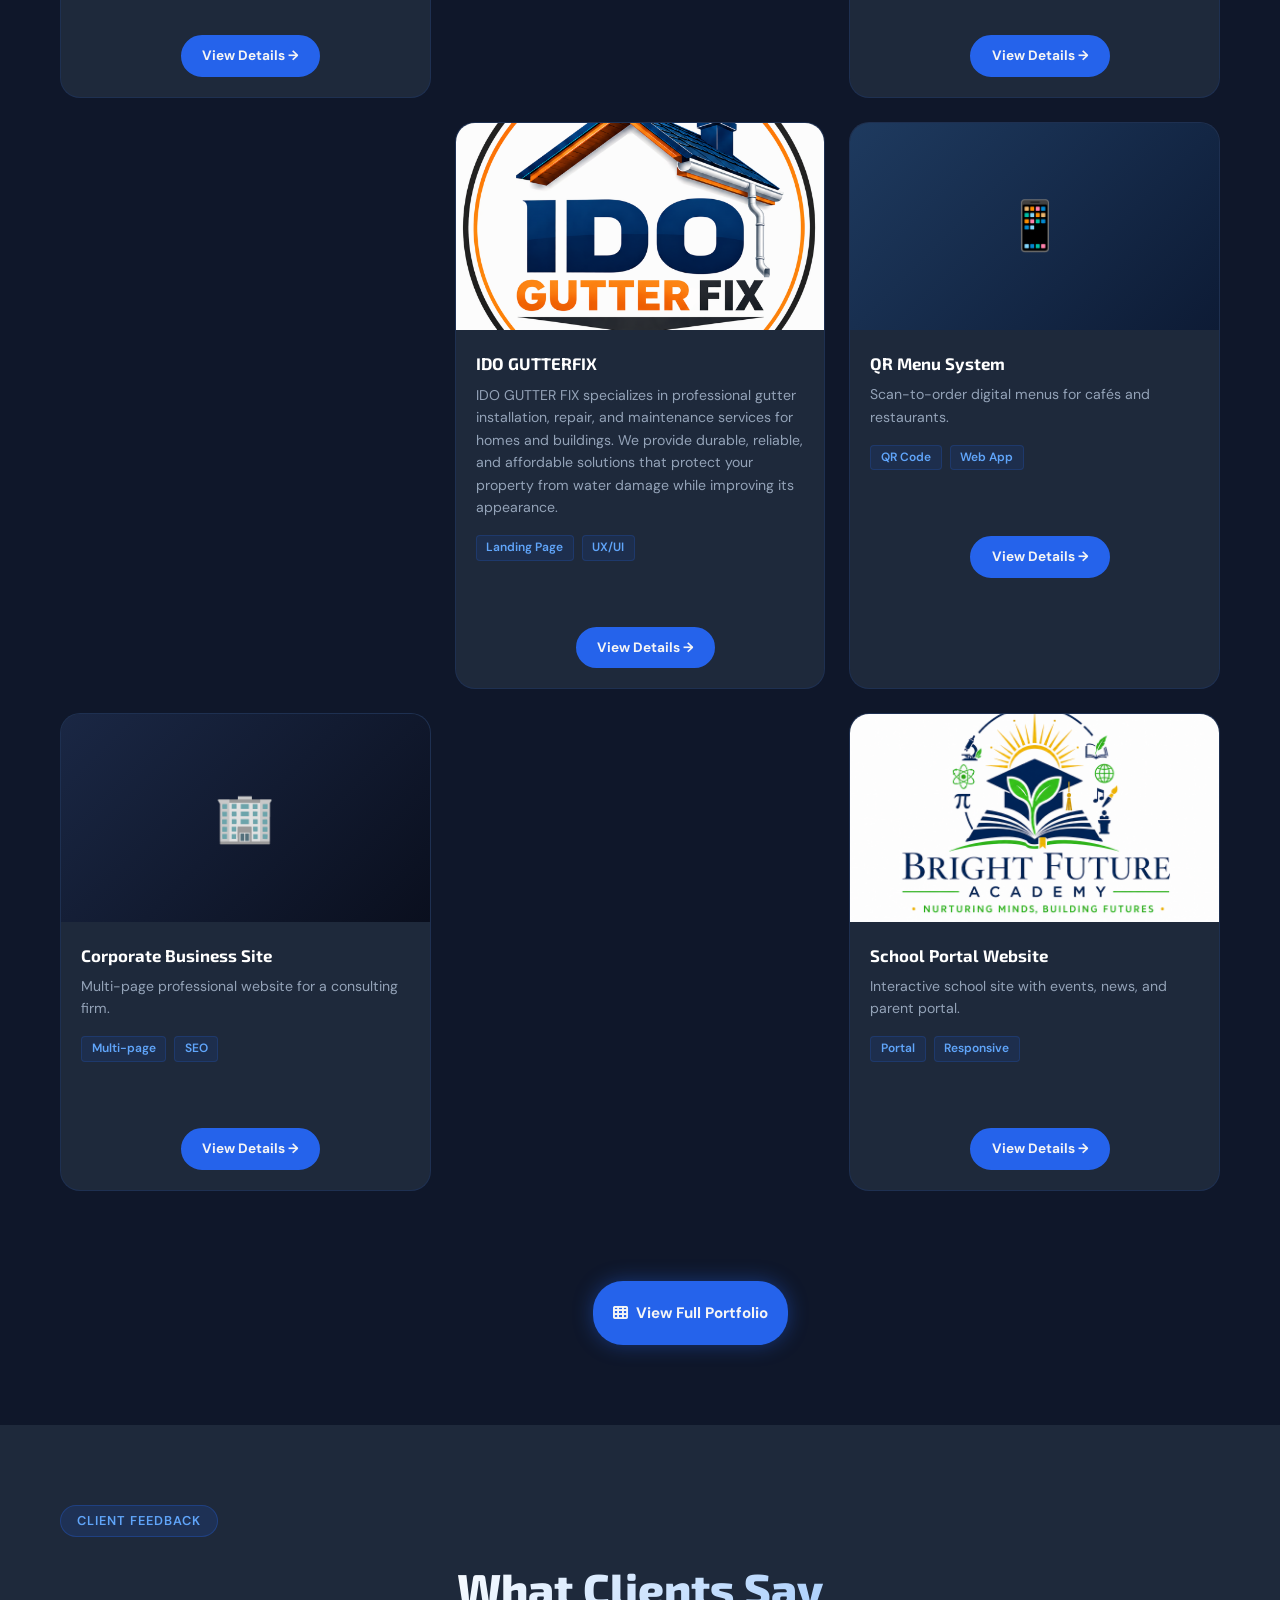
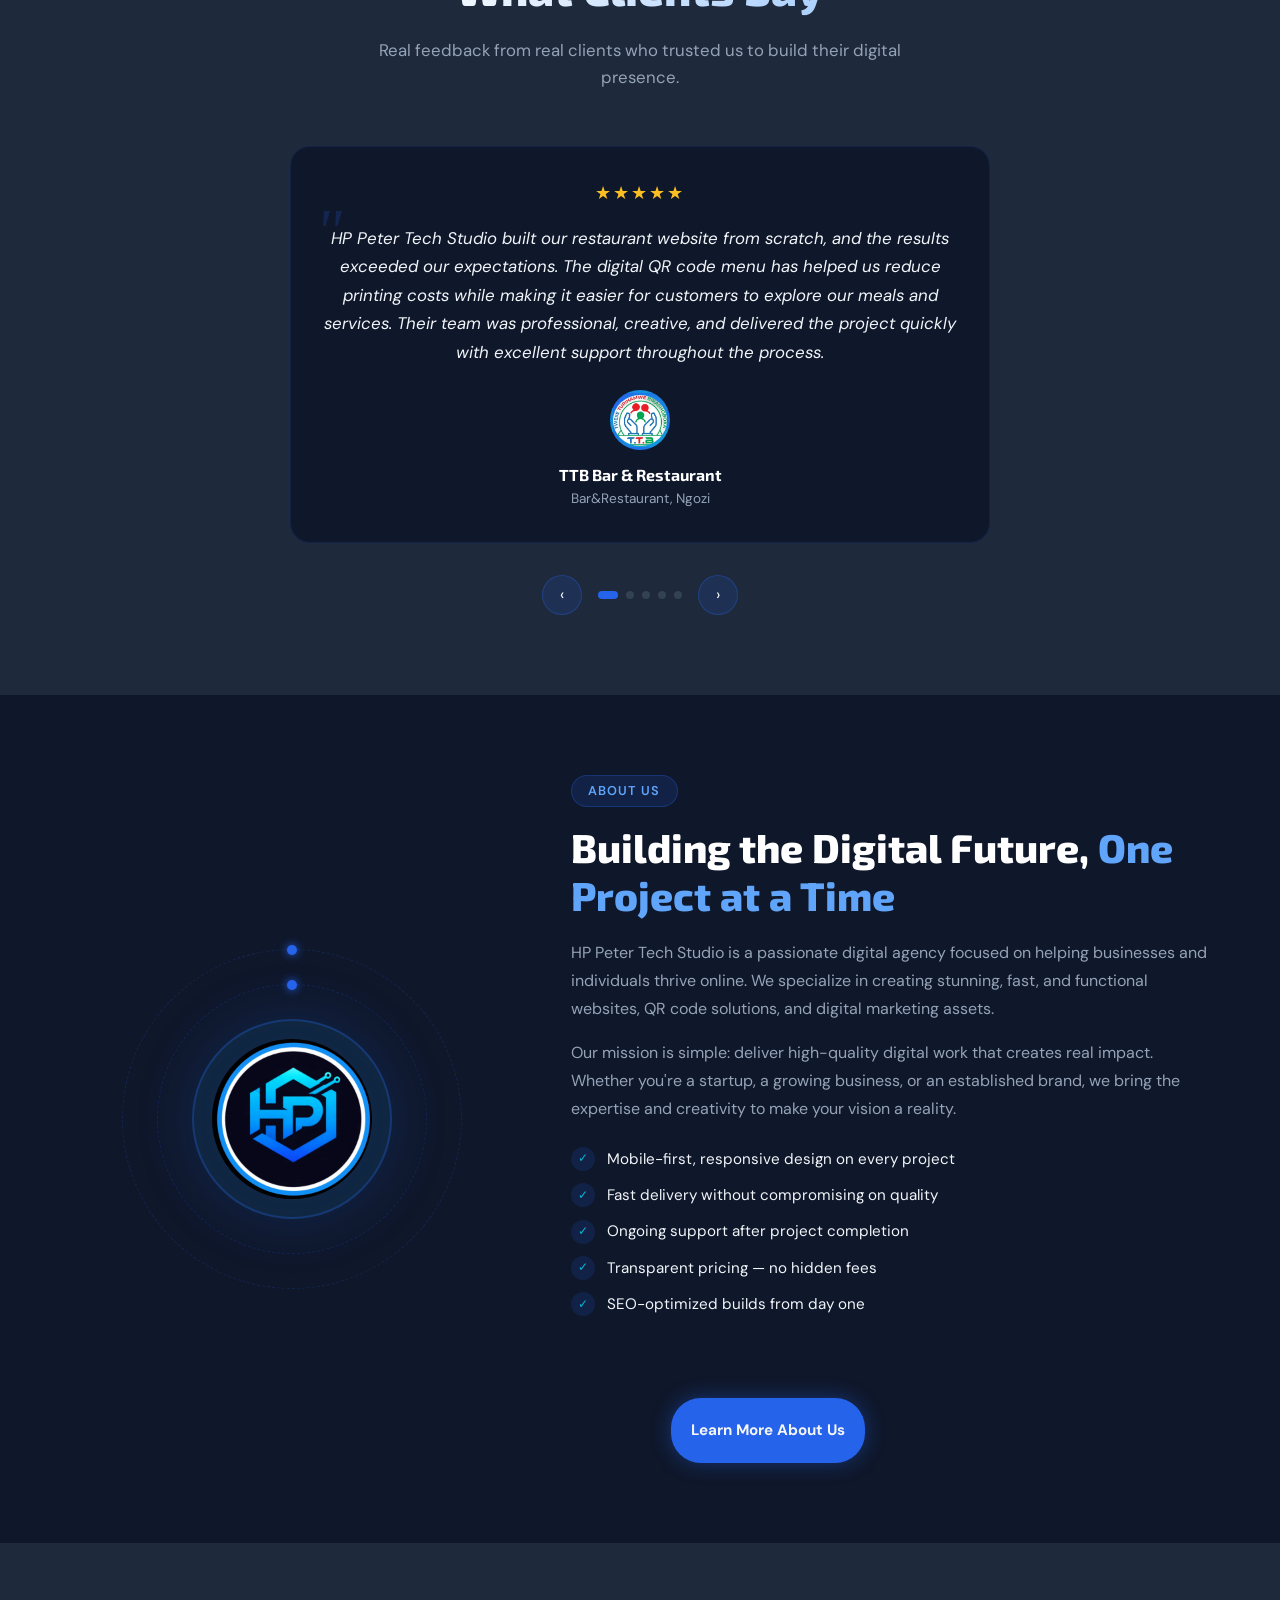
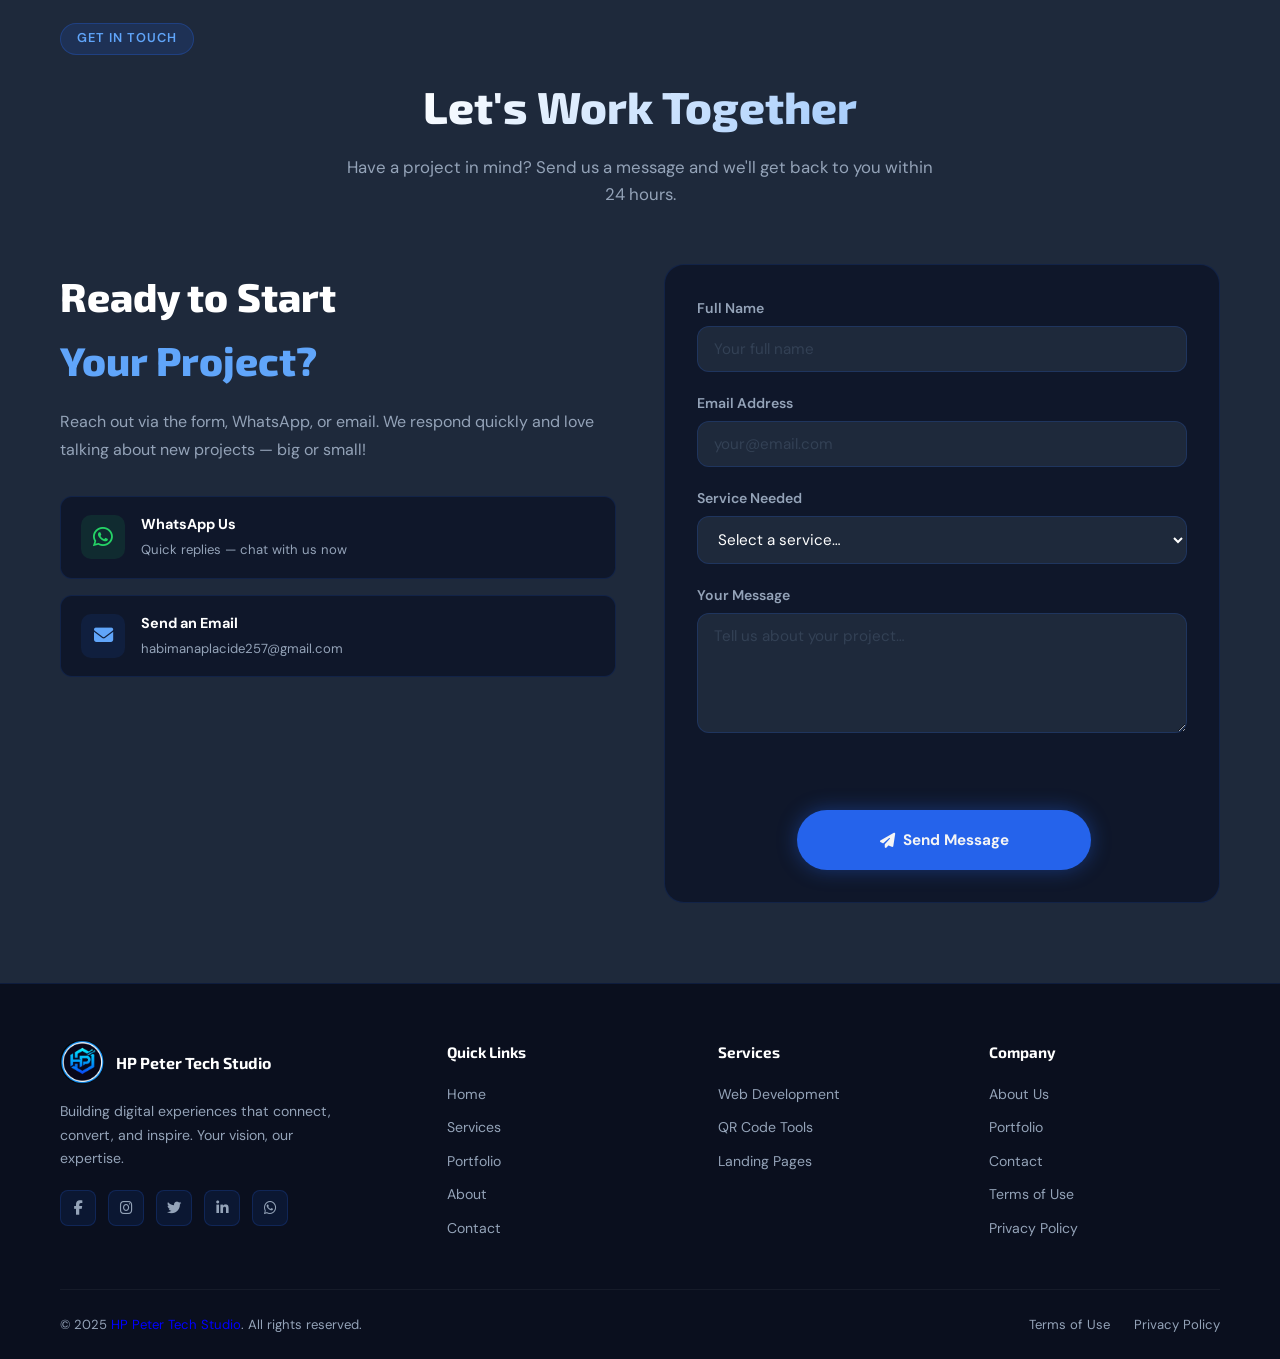
==== commit c309eec1: "two projects added in portfolio" ====
--- a/index.html
+++ b/index.html
@@ -433,7 +433,7 @@
               >
             </div>
           </div>
-
+          <a href="https://hppeter830s.github.io/Bright-Future-Academy/" target="_blank">
           <div
             class="portfolio-card"
             data-aos="fade-up"
@@ -448,10 +448,12 @@
                 class="portfolio-img-inner"
                 style="background: linear-gradient(135deg, #0f172a, #1e3a5f)"
               >
-                🎓
+                <img src="images/brightFutureAcademyLogo.png" alt="Bright Future Academy Logo">
+                <!-- 🎓 -->
               </div>
               <div class="portfolio-overlay">🔍</div>
             </div>
+          </a>
             <div class="portfolio-info">
               <h3>School Portal Website</h3>
               <p>
@@ -543,27 +545,25 @@
               <div class="testimonial-card">
                 <div class="testimonial-stars">★★★★★</div>
                 <p class="testimonial-text">
+                  HP Peter Tech Studio perfectly captured our premium fitness identity. They built a high-performance platform that showcases our world-class trainers and state-of-the-art equipment, making it easy for members to start their transformation journey
+                  We highly recommend them for any results-driven web project.
+                </p>
+                <div class="testimonial-avatar"><img src="images/eliteFitnessLogo.png" width="80" height="80" alt="Bright Future Academy Logo" style="border-radius: 50%;"><!--🎓--></div>
+                <div class="testimonial-name">Alex Johnson</div>
+                <div class="testimonial-role">Gym Owner</div>
+              </div>
+            </div>
+            <div class="testimonial-slide">
+              <div class="testimonial-card">
+                <div class="testimonial-stars">★★★★★</div>
+                <p class="testimonial-text">
                   Our school needed a professional online presence and HP Peter
                   Tech Studio delivered beyond expectations. Parents love the
                   new site and we get compliments every day. Very talented team!
                 </p>
-                <div class="testimonial-avatar">🎓</div>
-                <div class="testimonial-name">Sr. Marie-Claire</div>
-                <div class="testimonial-role">School Director</div>
-              </div>
-            </div>
-            <div class="testimonial-slide">
-              <div class="testimonial-card">
-                <div class="testimonial-stars">★★★★★</div>
-                <p class="testimonial-text">
-                  Fast, affordable, and reliable. They built our e-commerce demo
-                  site exactly as we wanted. The mobile version is especially
-                  good. Will definitely work with them again for future
-                  projects!
-                </p>
-                <div class="testimonial-avatar">🛍️</div>
-                <div class="testimonial-name">Diane R.</div>
-                <div class="testimonial-role">Online Store Owner</div>
+                 <div class="testimonial-avatar"><img src="images/brightFutureAcademyLogo.png" width="80" height="80" alt="Bright Future Academy Logo" style="border-radius: 50%;"><!--🛍️--></div> 
+                <div class="testimonial-name">Dr. James Wilson</div>
+                <div class="testimonial-role">School Principal</div>
               </div>
             </div>
           </div>
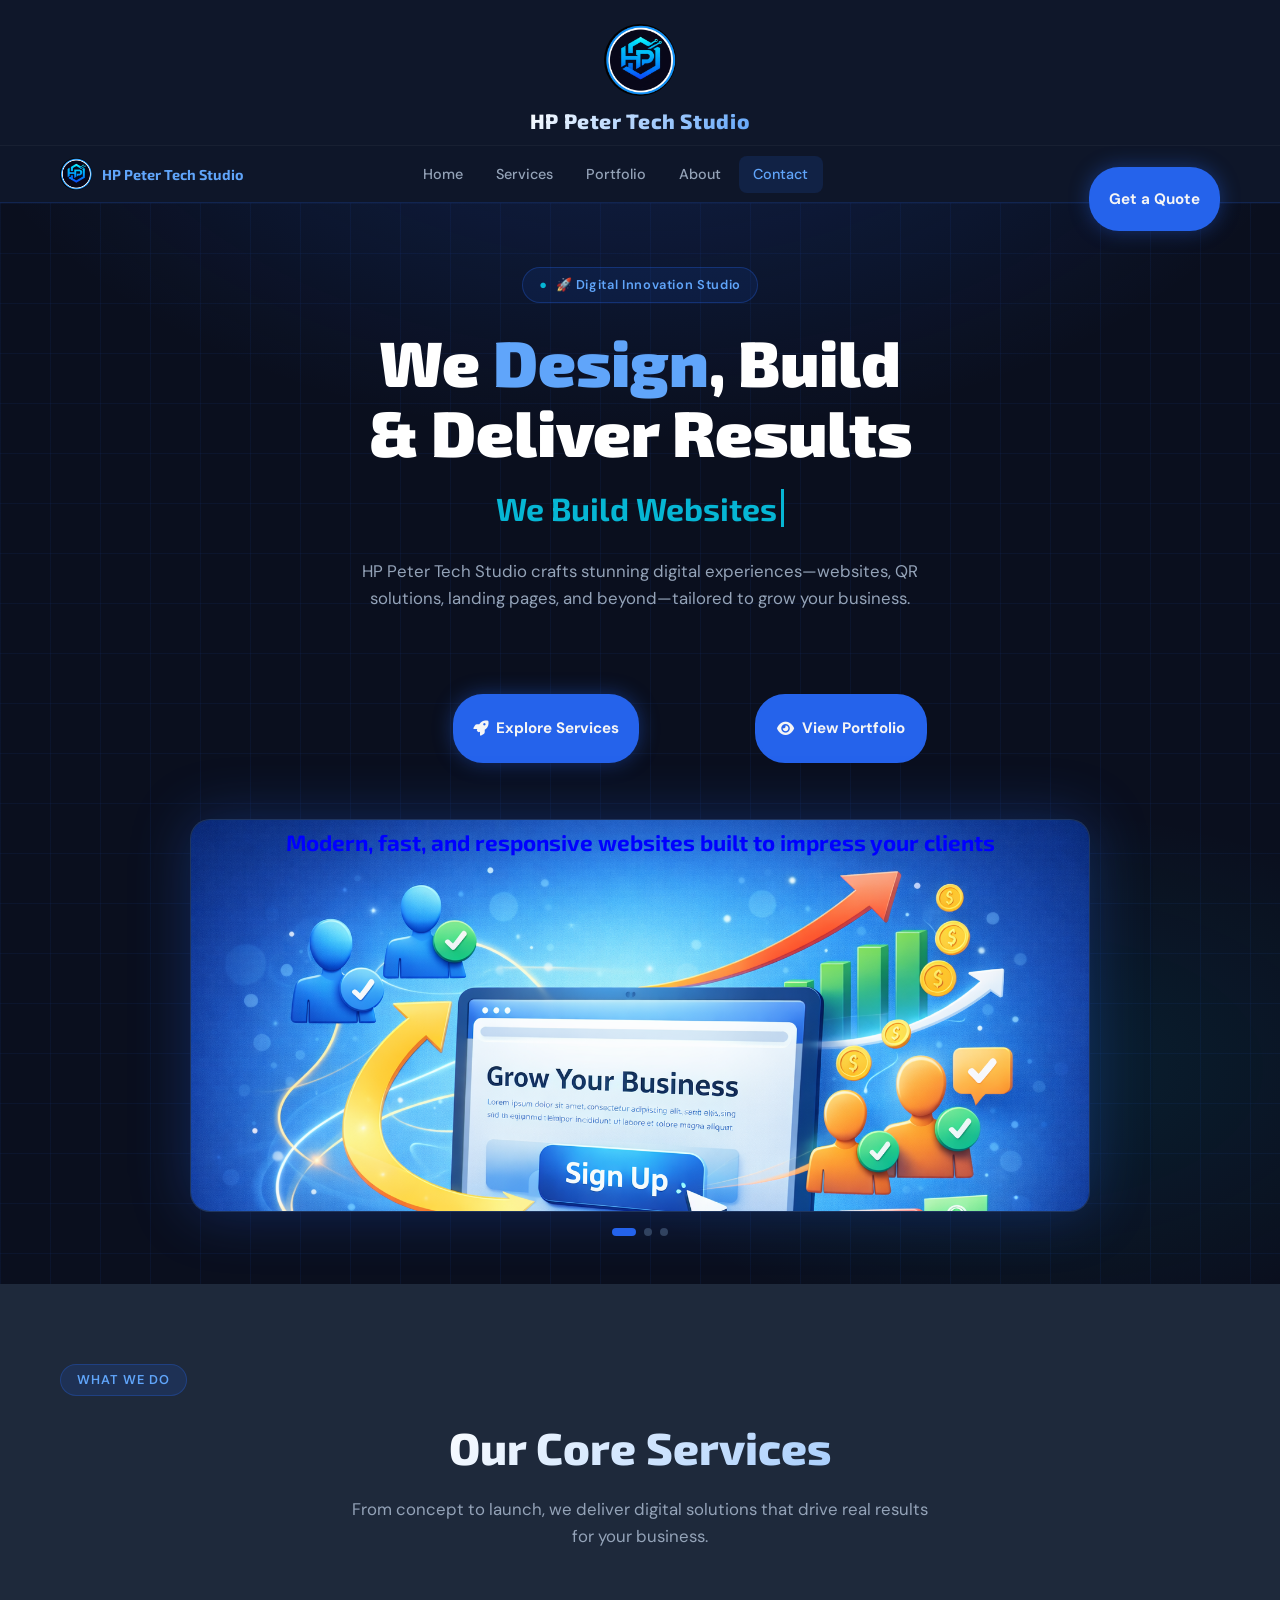
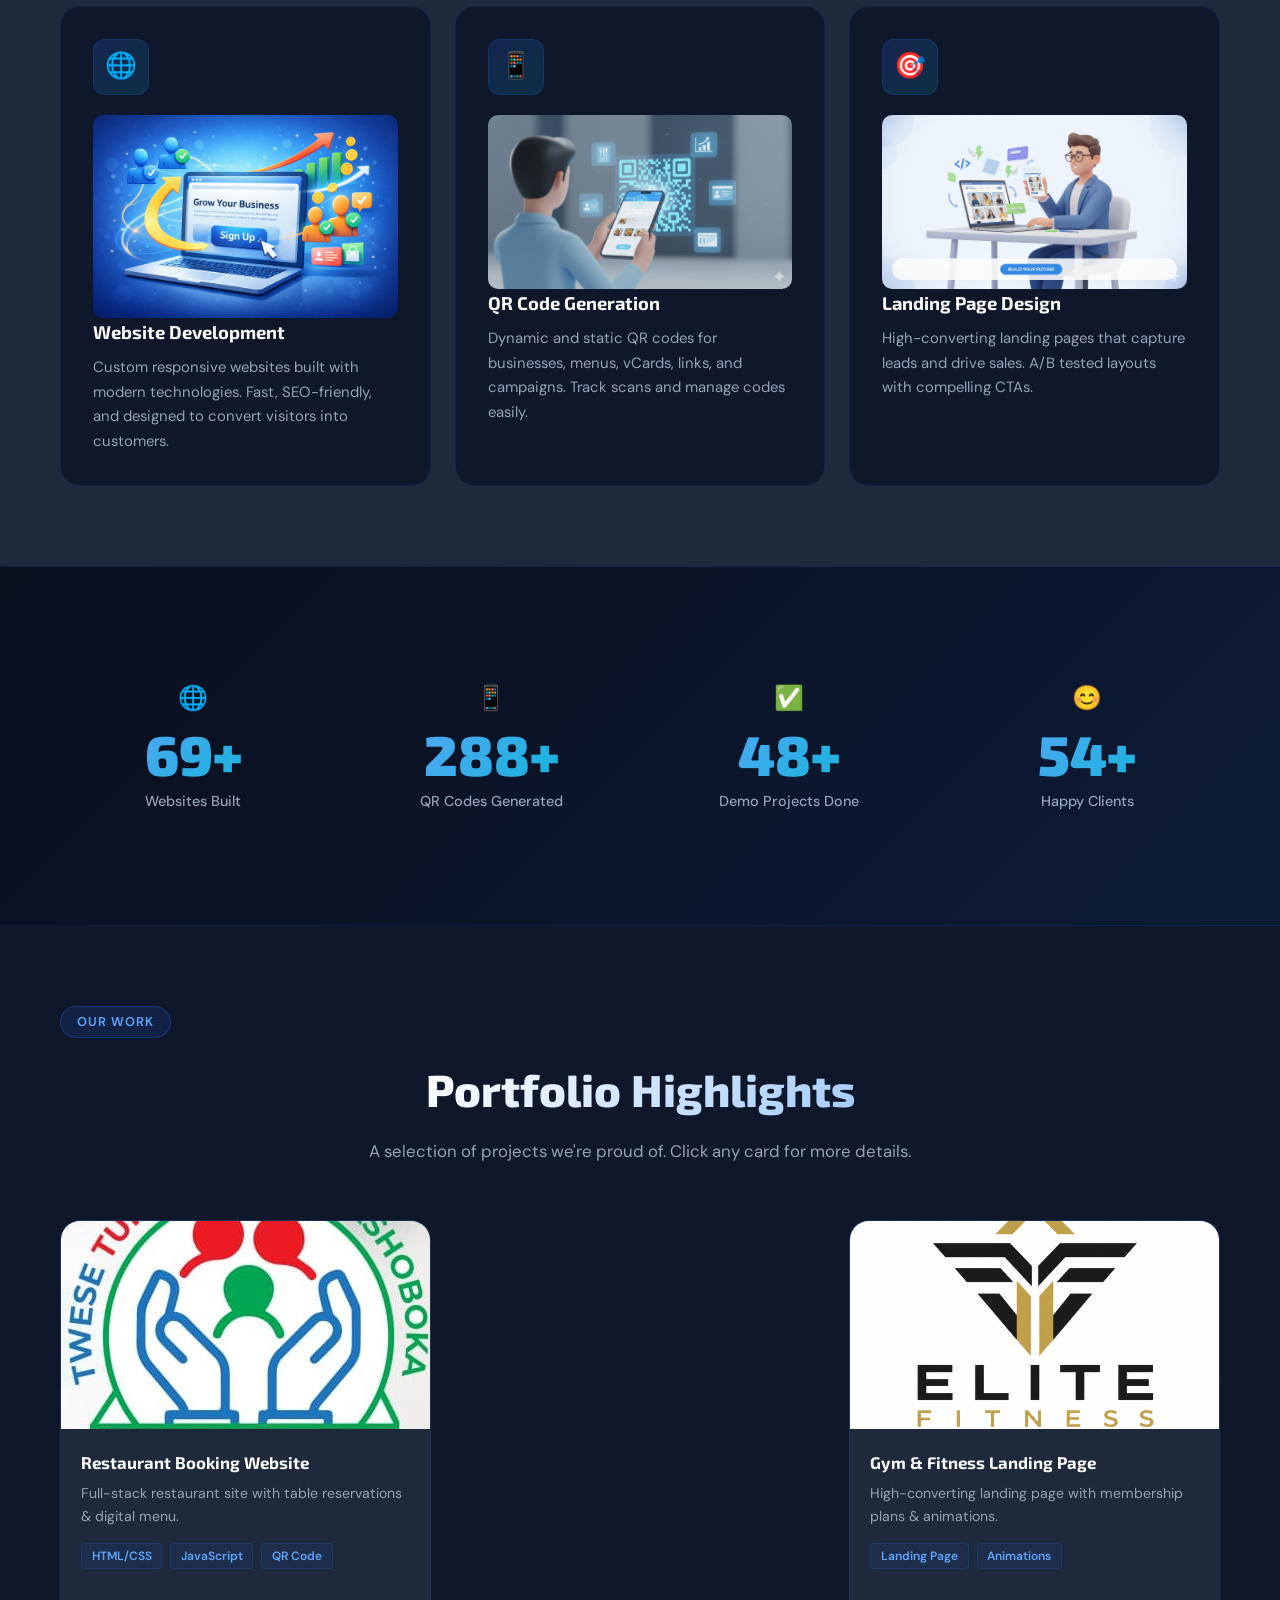
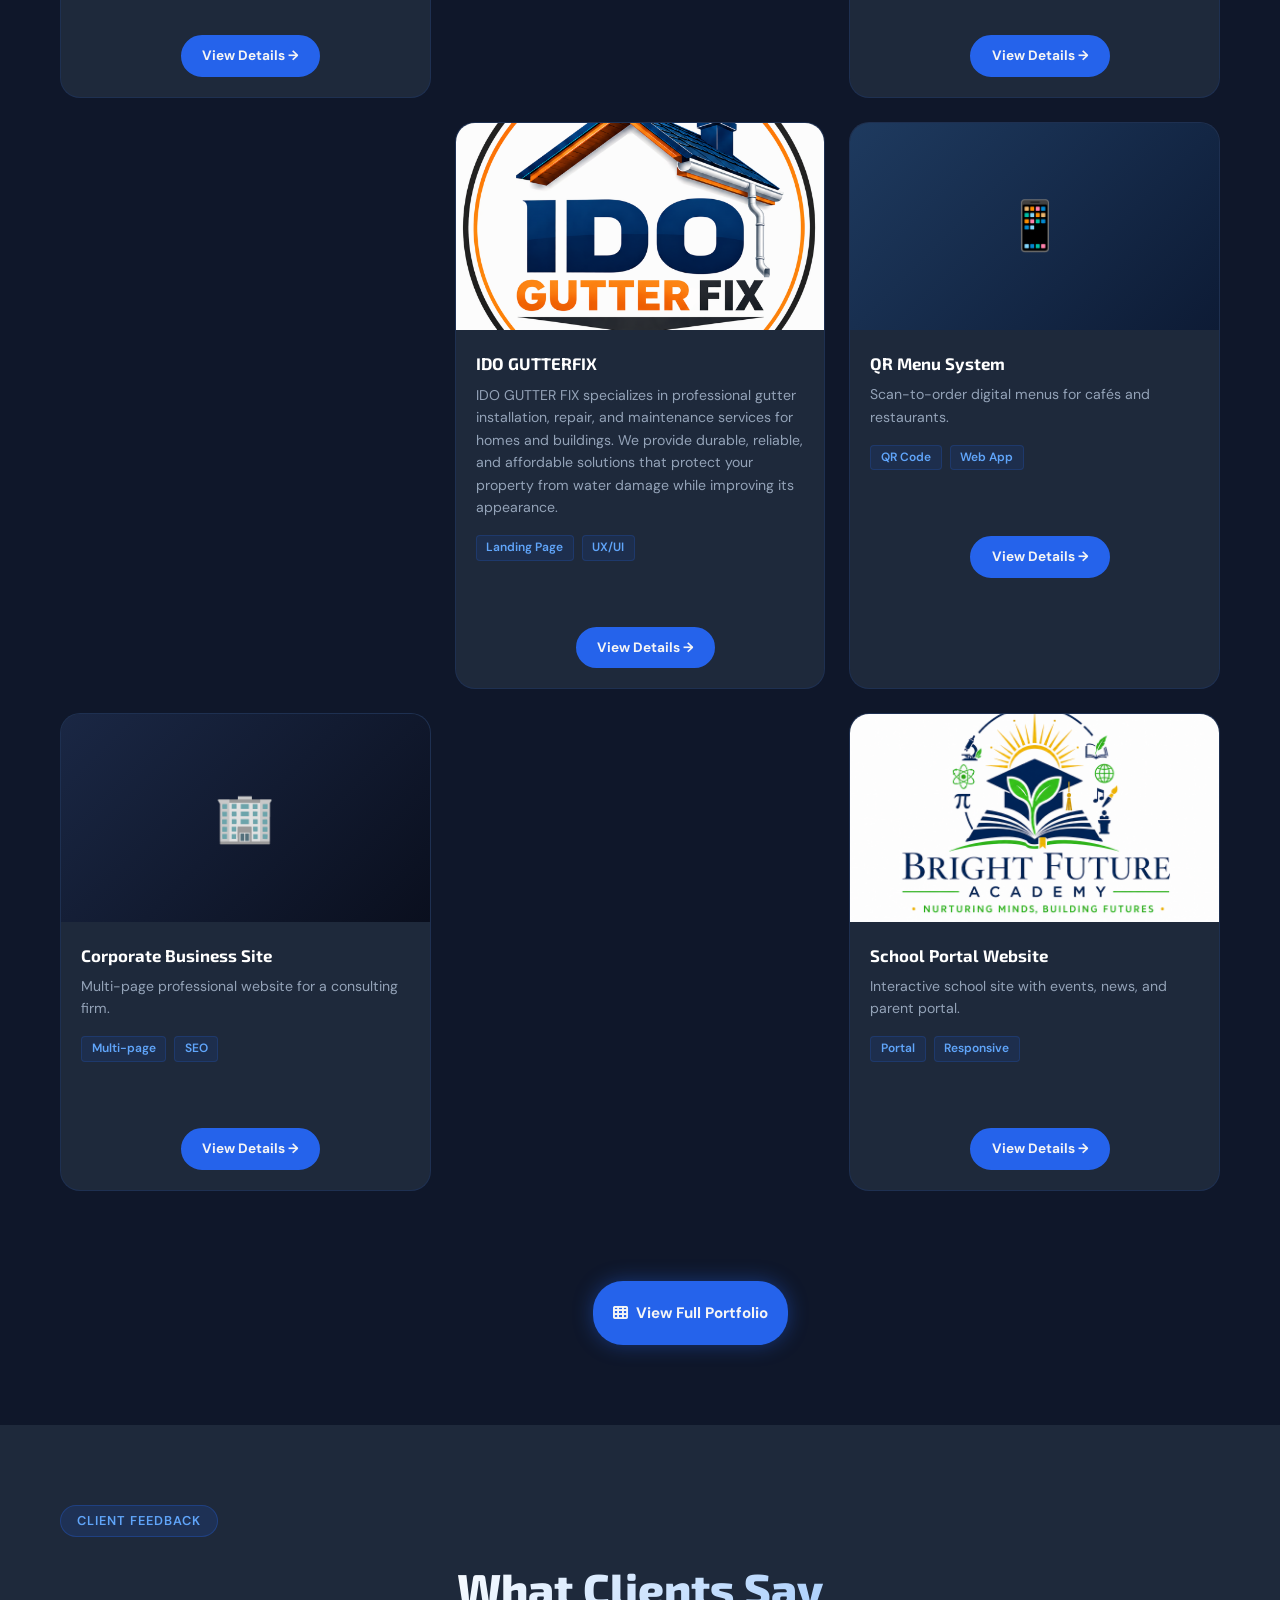
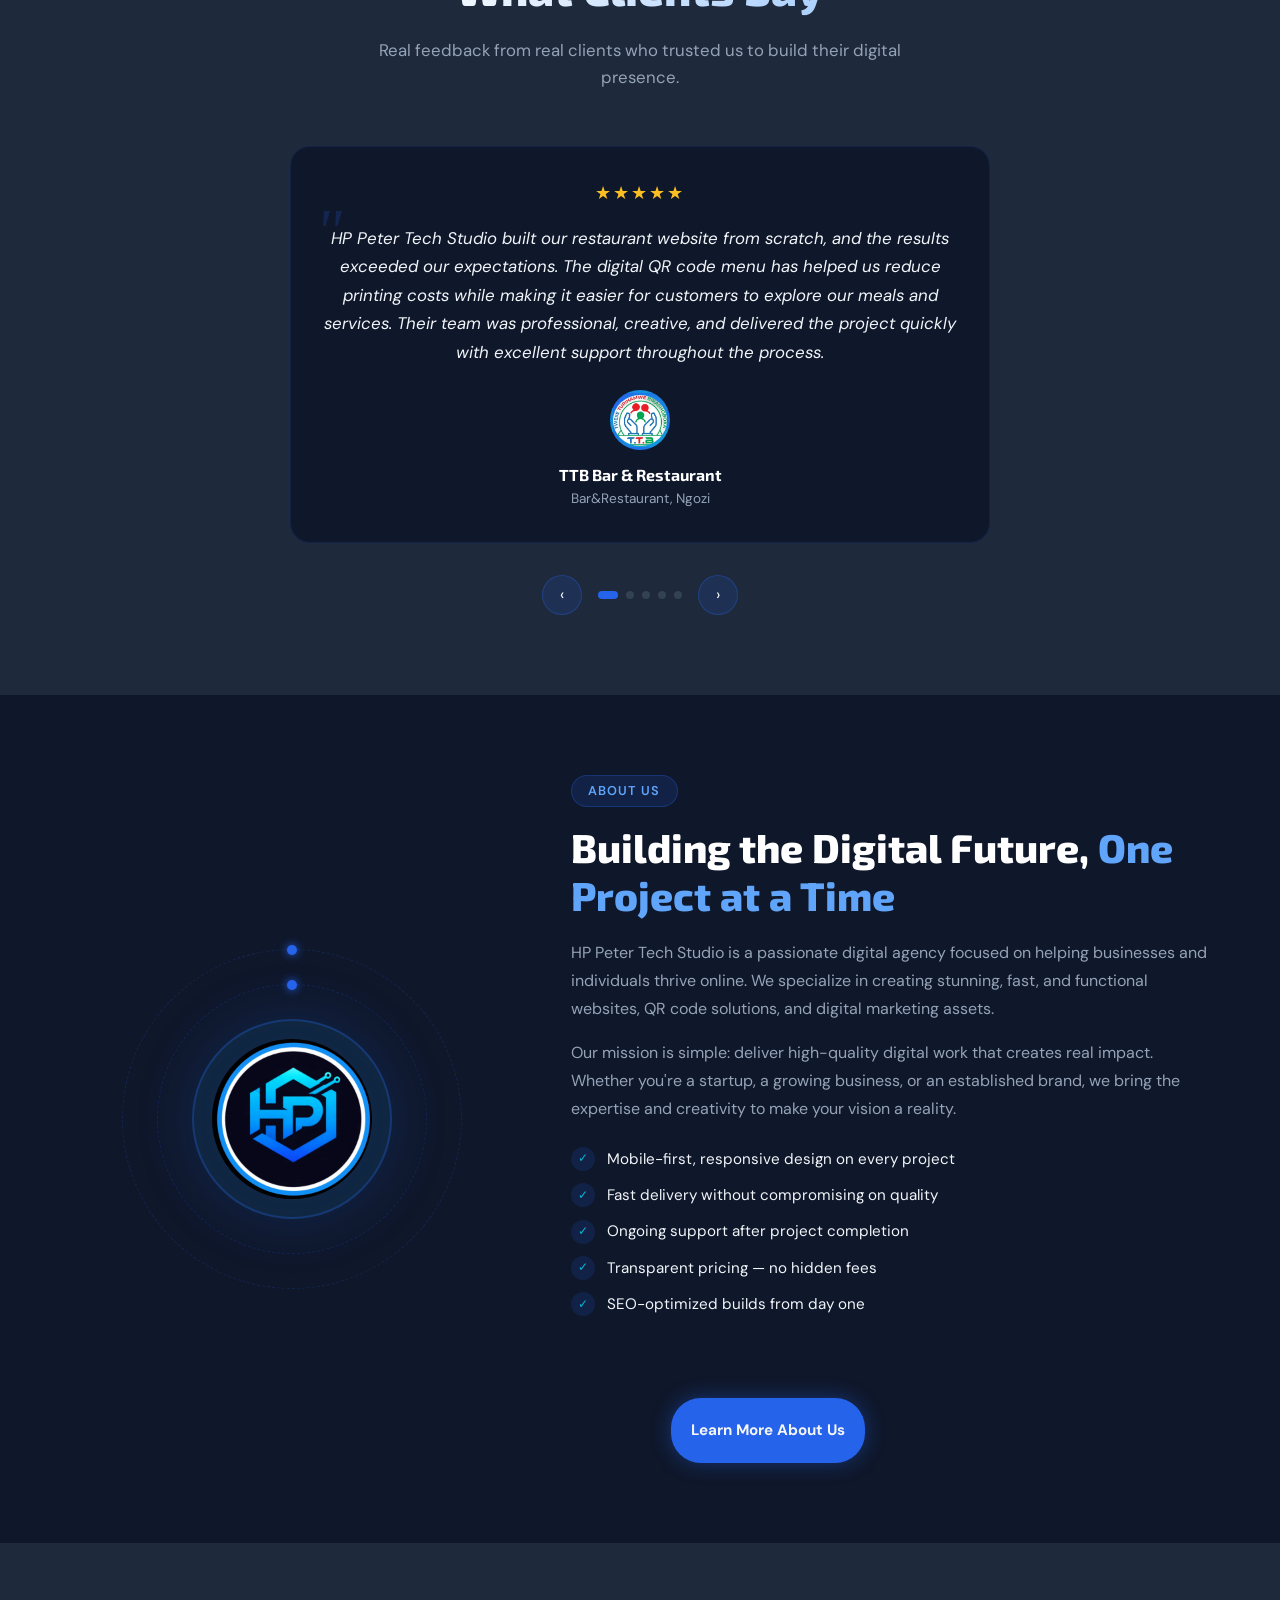
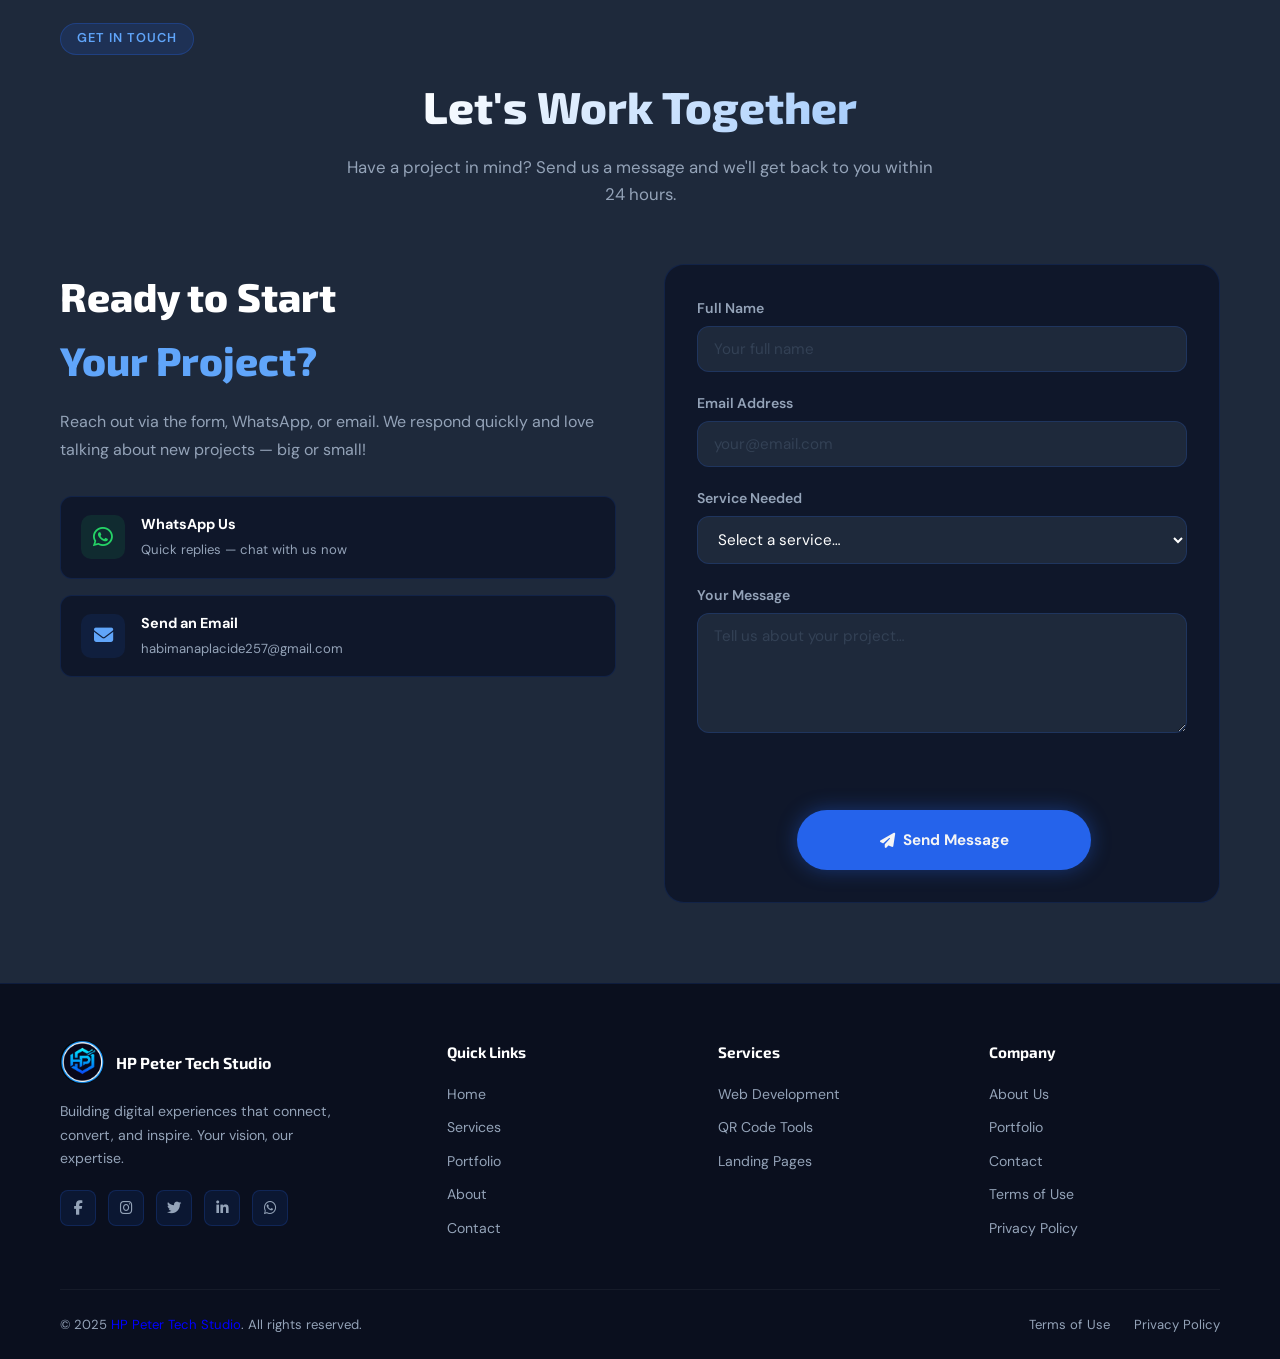
==== commit 2dda50e8: "portfolio updated, one project added, TTB Bar&Restaurant" ====
--- a/index.html
+++ b/index.html
@@ -265,15 +265,18 @@
             data-title="Restaurant Booking Website"
             data-desc="A fully responsive restaurant website featuring online table bookings, a digital menu with QR code integration, and an admin panel to manage reservations in real time."
           >
+            <a href="https://hppeter830s.github.io/TTB-Bar-Restaurant/" target="_blank">
             <div class="portfolio-img">
               <div
                 class="portfolio-img-inner"
                 style="background: linear-gradient(135deg, #1e3a5f, #0a1628)"
               >
-                🍕
+              <img src="images/ttbBarRestaurantLogo.jpeg" alt="TTB Bar Restaurant Logo">
+                <!-- 🍕 -->
               </div>
               <div class="portfolio-overlay">🔍</div>
             </div>
+            </a>
             <div class="portfolio-info">
               <h3>Restaurant Booking Website</h3>
               <p>
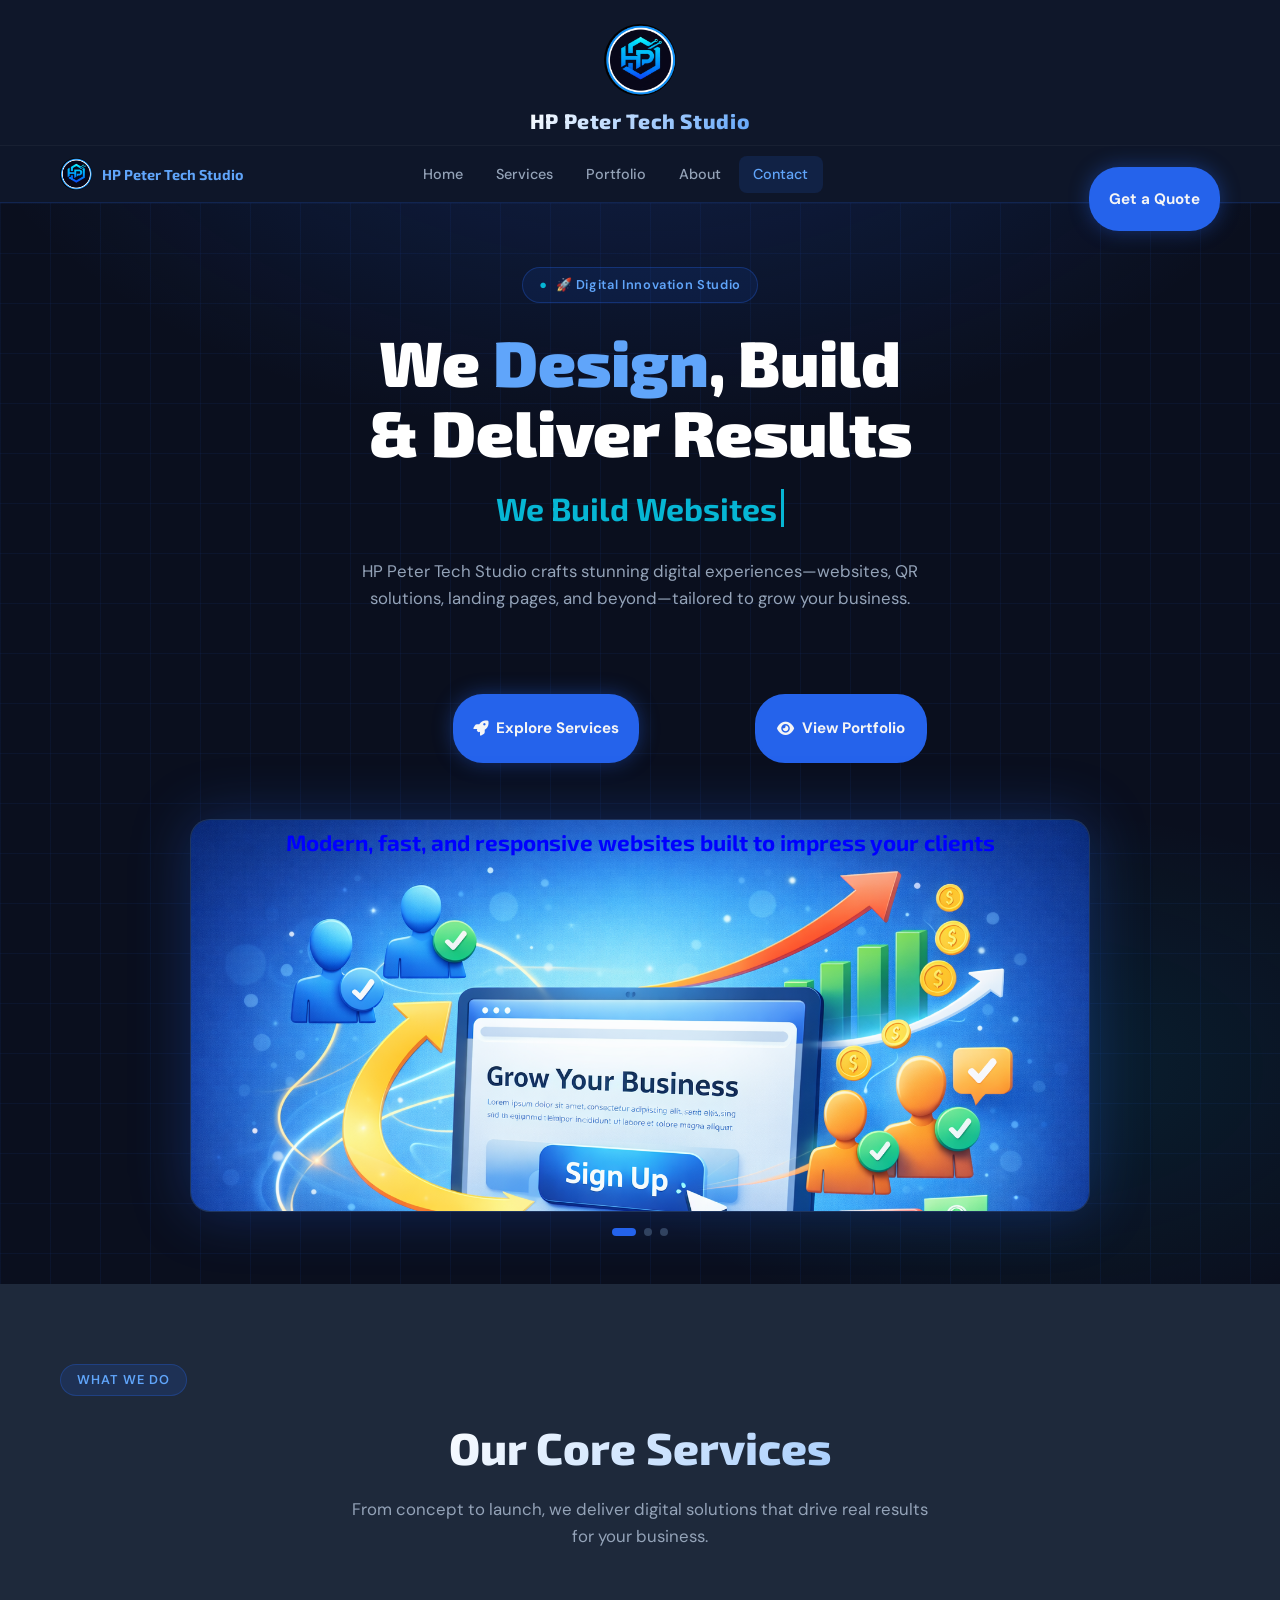
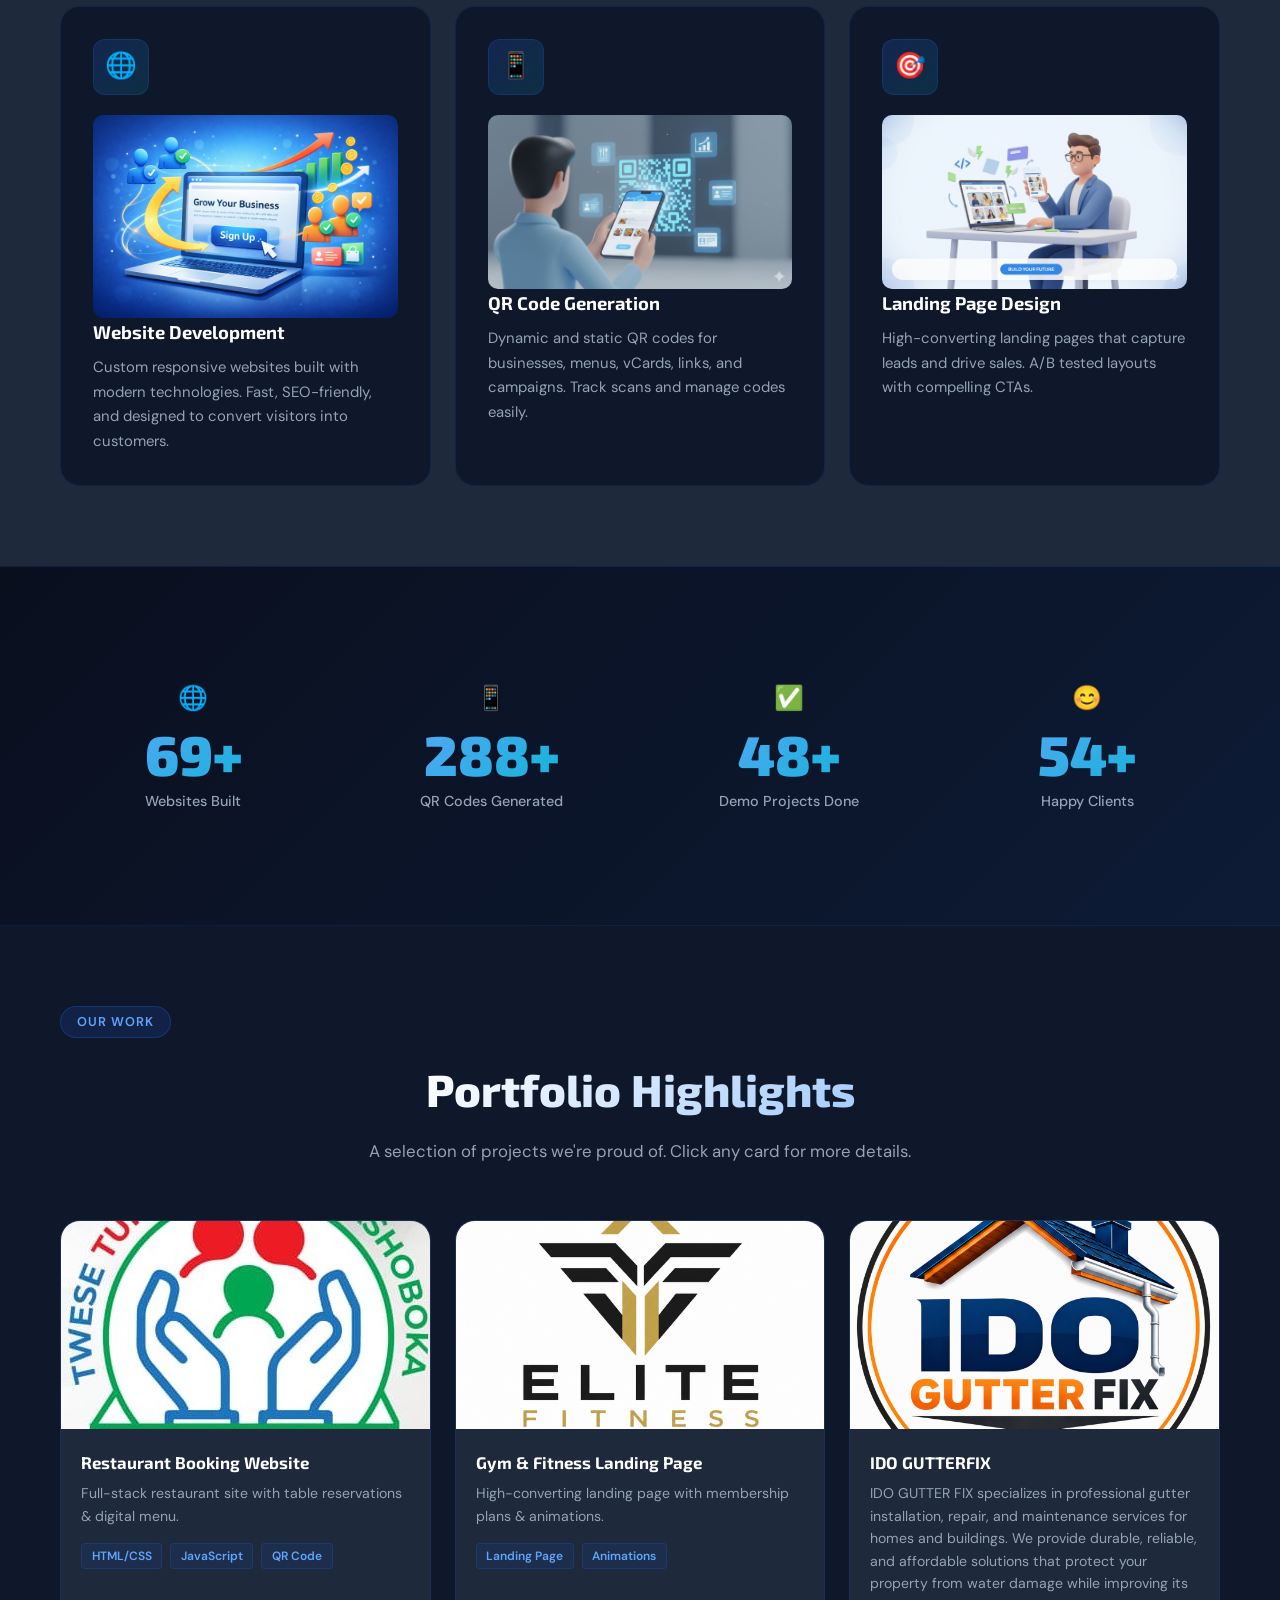
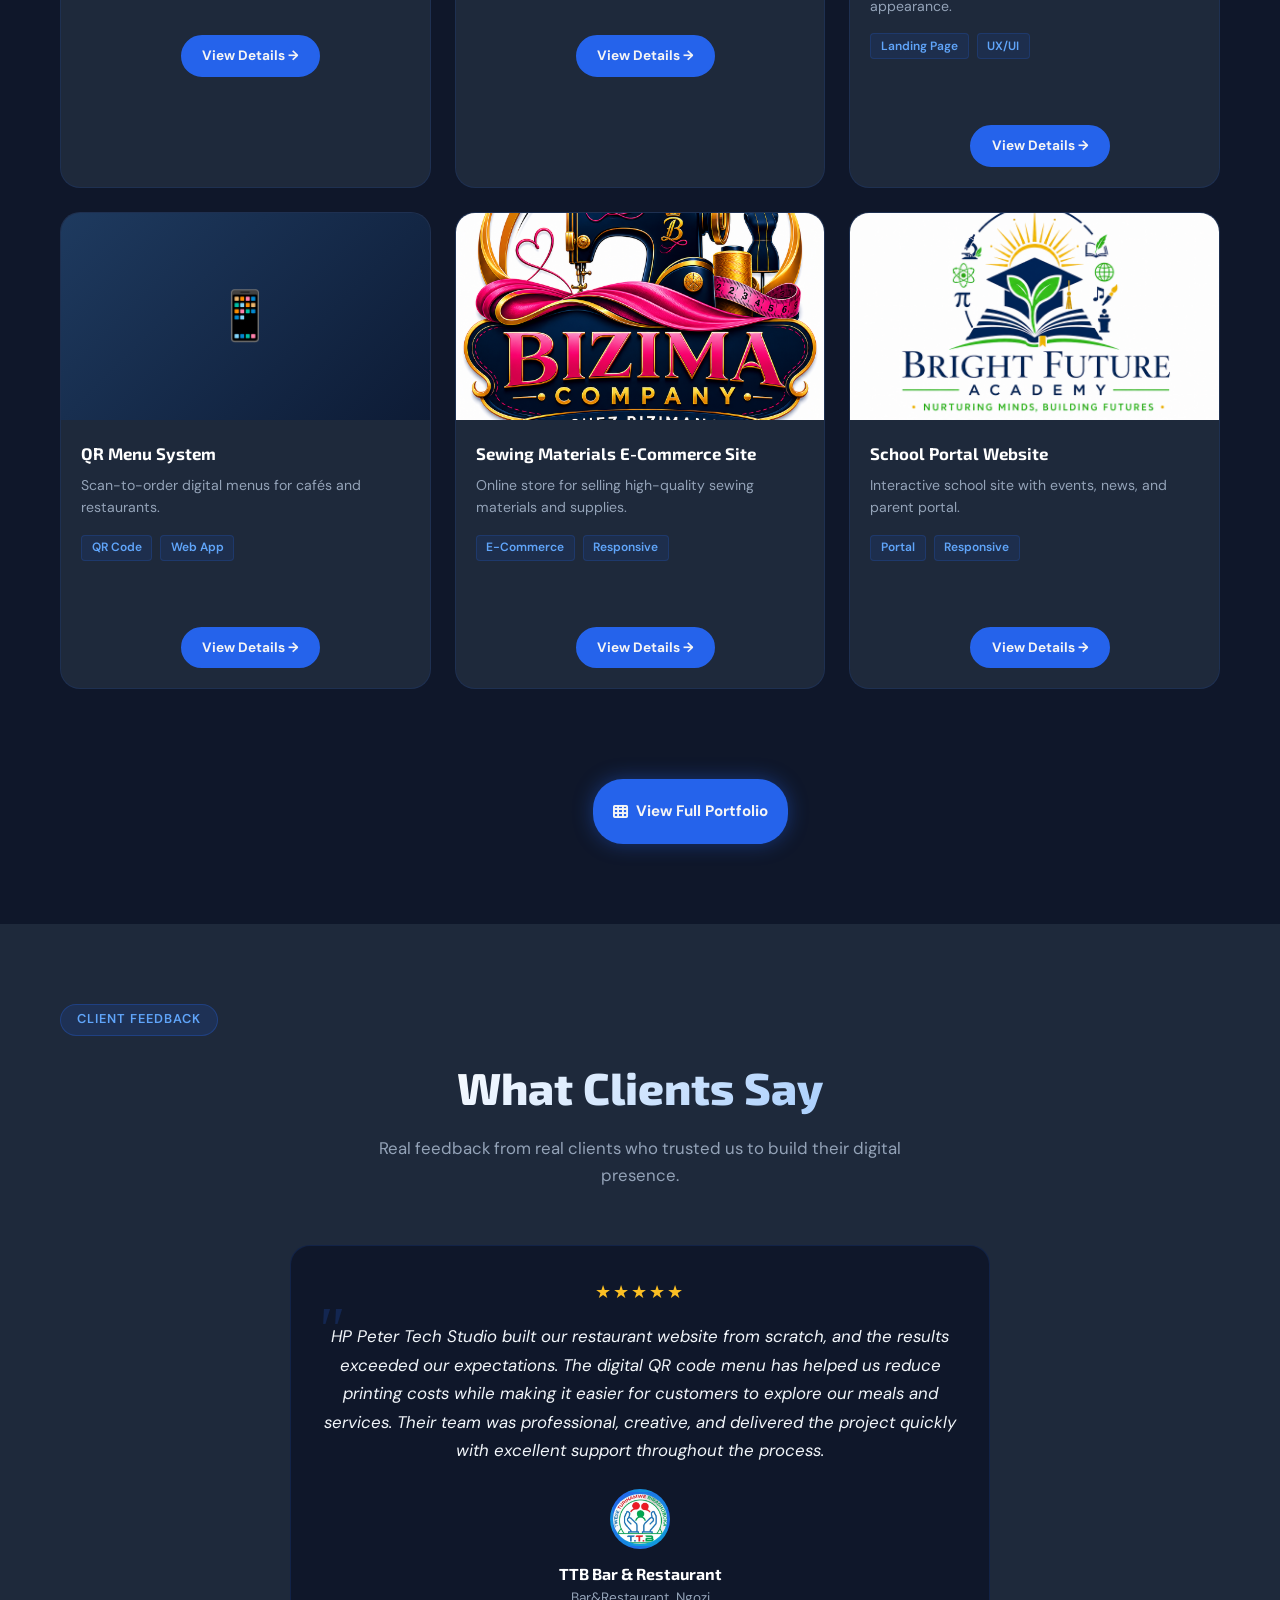
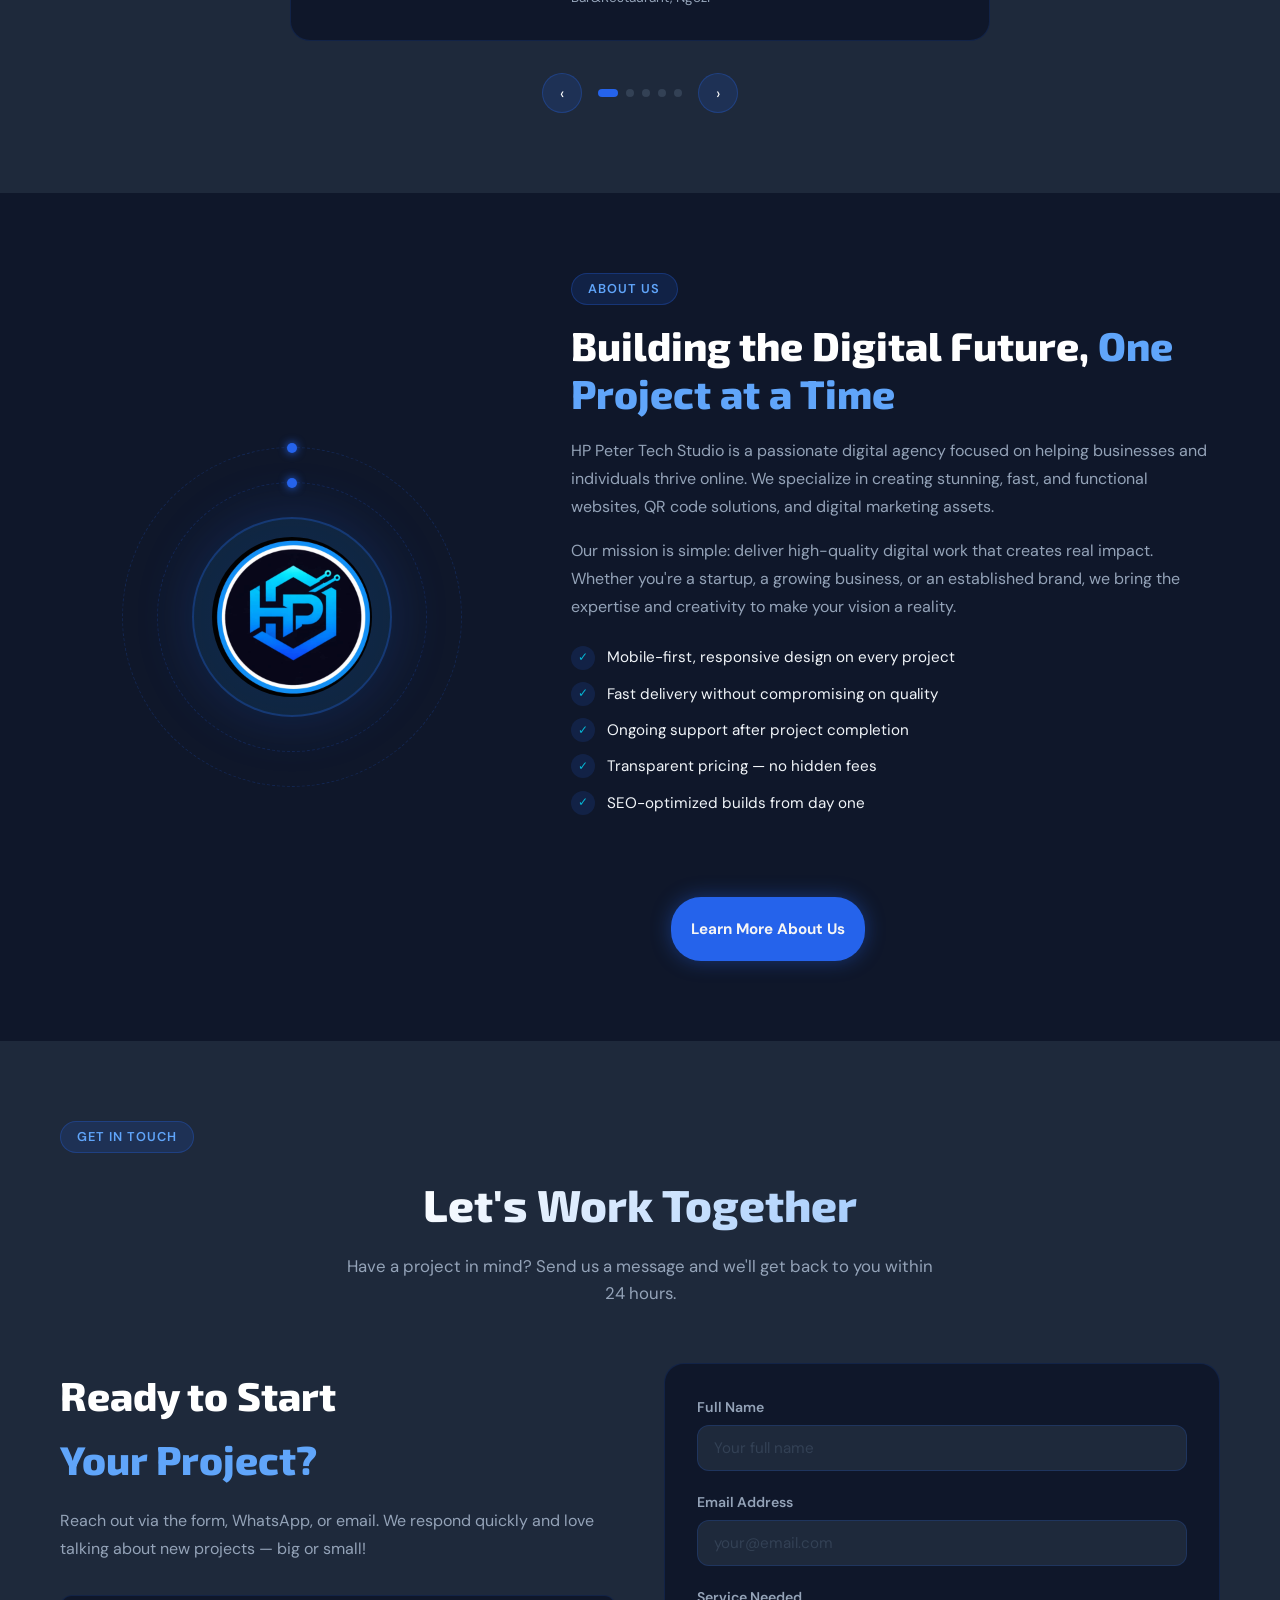
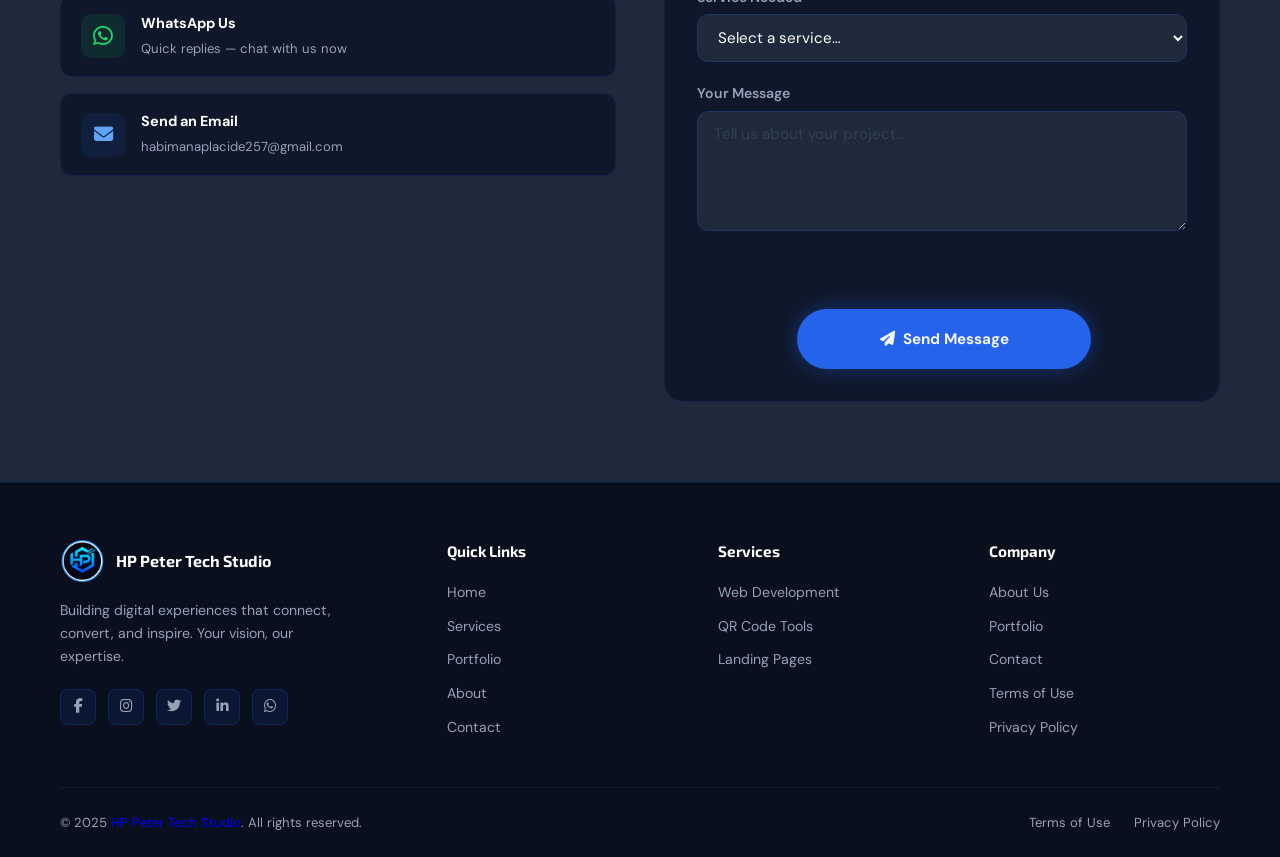
==== commit 8dcf9d00: "portfolio updated, BIZIMA COMPANY project added" ====
--- a/index.html
+++ b/index.html
@@ -296,7 +296,6 @@
             </div>
           </div>
           
-          <a href="https://hppeter830s.github.io/elitefitness/" target="_blank">
           <div
             class="portfolio-card"
             data-aos="fade-up"
@@ -306,6 +305,7 @@
             data-title="Gym & Fitness Landing Page"
             data-desc="A high-converting landing page for a local gym featuring animated stats, membership plans, trainer profiles, and a WhatsApp contact integration that boosted sign-ups by 40%."
           >
+          <a href="https://hppeter830s.github.io/elitefitness/" target="_blank">
             <div class="portfolio-img">
               <div
                 class="portfolio-img-inner"
@@ -334,7 +334,6 @@
             </div>
           </div>
 
-         <a href="https://hppeter830s.github.io/idoGutterFix/" target="_blank">
           <div 
             class="portfolio-card"
             data-aos="fade-up"
@@ -344,6 +343,7 @@
             data-title="IDO GUTTERFIX"
             data-desc="IDO GUTTER FIX specializes in professional gutter installation, repair, and maintenance services for homes and buildings. We provide durable, reliable, and affordable solutions that protect your property from water damage while improving its appearance."
           >
+          <a href="https://hppeter830s.github.io/idoGutterFix/" target="_blank">
             <div class="portfolio-img">
               <div
                 class="portfolio-img-inner"
@@ -403,31 +403,33 @@
               >
             </div>
           </div>
-
           <div
             class="portfolio-card"
             data-aos="fade-up"
             data-aos-delay="80"
             data-lightbox="true"
             data-icon="🏢"
-            data-title="Corporate Business Site"
-            data-desc="A professional multi-page website for a consulting firm featuring team profiles, services, a blog section, Google Maps integration, and a full contact system with email notifications."
+            data-title="Sewing Materials E-Commerce Site"
+            data-desc="Vente de matériel de couture de qualité : fils, aiguilles, tissus, ciseaux, accessoires et outils pour couturiers, ateliers de confection et passionnés de couture. Notre site propose une large gamme de produits pour tous les besoins de couture, avec des descriptions détaillées, des photos et un processus de commande facile pour les clients."
           >
+          <a href="https://hppeter830s.github.io/Bizima-Company/" target="_blank">
             <div class="portfolio-img">
               <div
                 class="portfolio-img-inner"
                 style="background: linear-gradient(135deg, #1a2744, #0a0f1e)"
               >
-                🏢
+                <img src="images/bizimaCompanyLogo1.png" alt="Bizima Company Logo">
+                <!-- 🏢 -->
               </div>
               <div class="portfolio-overlay">🔍</div>
             </div>
+            </a>
             <div class="portfolio-info">
-              <h3>Corporate Business Site</h3>
-              <p>Multi-page professional website for a consulting firm.</p>
+              <h3>Sewing Materials E-Commerce Site</h3>
+              <p>Online store for selling high-quality sewing materials and supplies.</p>
               <div class="portfolio-tags">
-                <span class="ptag">Multi-page</span>
-                <span class="ptag">SEO</span>
+                <span class="ptag">E-Commerce</span>
+                <span class="ptag">Responsive</span>
               </div>
               <span
                 class="btn btn-outline"
@@ -436,7 +438,6 @@
               >
             </div>
           </div>
-          <a href="https://hppeter830s.github.io/Bright-Future-Academy/" target="_blank">
           <div
             class="portfolio-card"
             data-aos="fade-up"
@@ -446,6 +447,7 @@
             data-title="School Portal Website"
             data-desc="An informational and interactive school website featuring news, event calendar, staff directory, admissions form, and a parent portal with announcements and document downloads."
           >
+          <a href="https://hppeter830s.github.io/Bright-Future-Academy/" target="_blank">
             <div class="portfolio-img">
               <div
                 class="portfolio-img-inner"
@@ -528,7 +530,7 @@
                 <p class="testimonial-text">
                   They helped our business become more visible online with a clean and professional website design. Our sewing materials and products are now easier for customers to explore and discover. We truly appreciated their creativity, professionalism, and support.
                 </p>
-                <div class="testimonial-avatar">💪</div>
+                 <div class="testimonial-avatar"><img style="border-radius: 50%;" src="images/bizimaCompanyLogo1.png" alt="bizimaCompanyLogo1"><!--💪--></div> 
                 <div class="testimonial-name">Bizima Company</div>
                 <div class="testimonial-role">A Company that sells sewing materials</div>
               </div>
@@ -810,7 +812,7 @@
             © 2025
             <a
               style="color: blue"
-              href="https://hppeter830s.github.io/hppetertechstudio/"
+              href="https://hppeter.vercel.app"
               >HP Peter Tech Studio</a
             >. All rights reserved.
           </p>
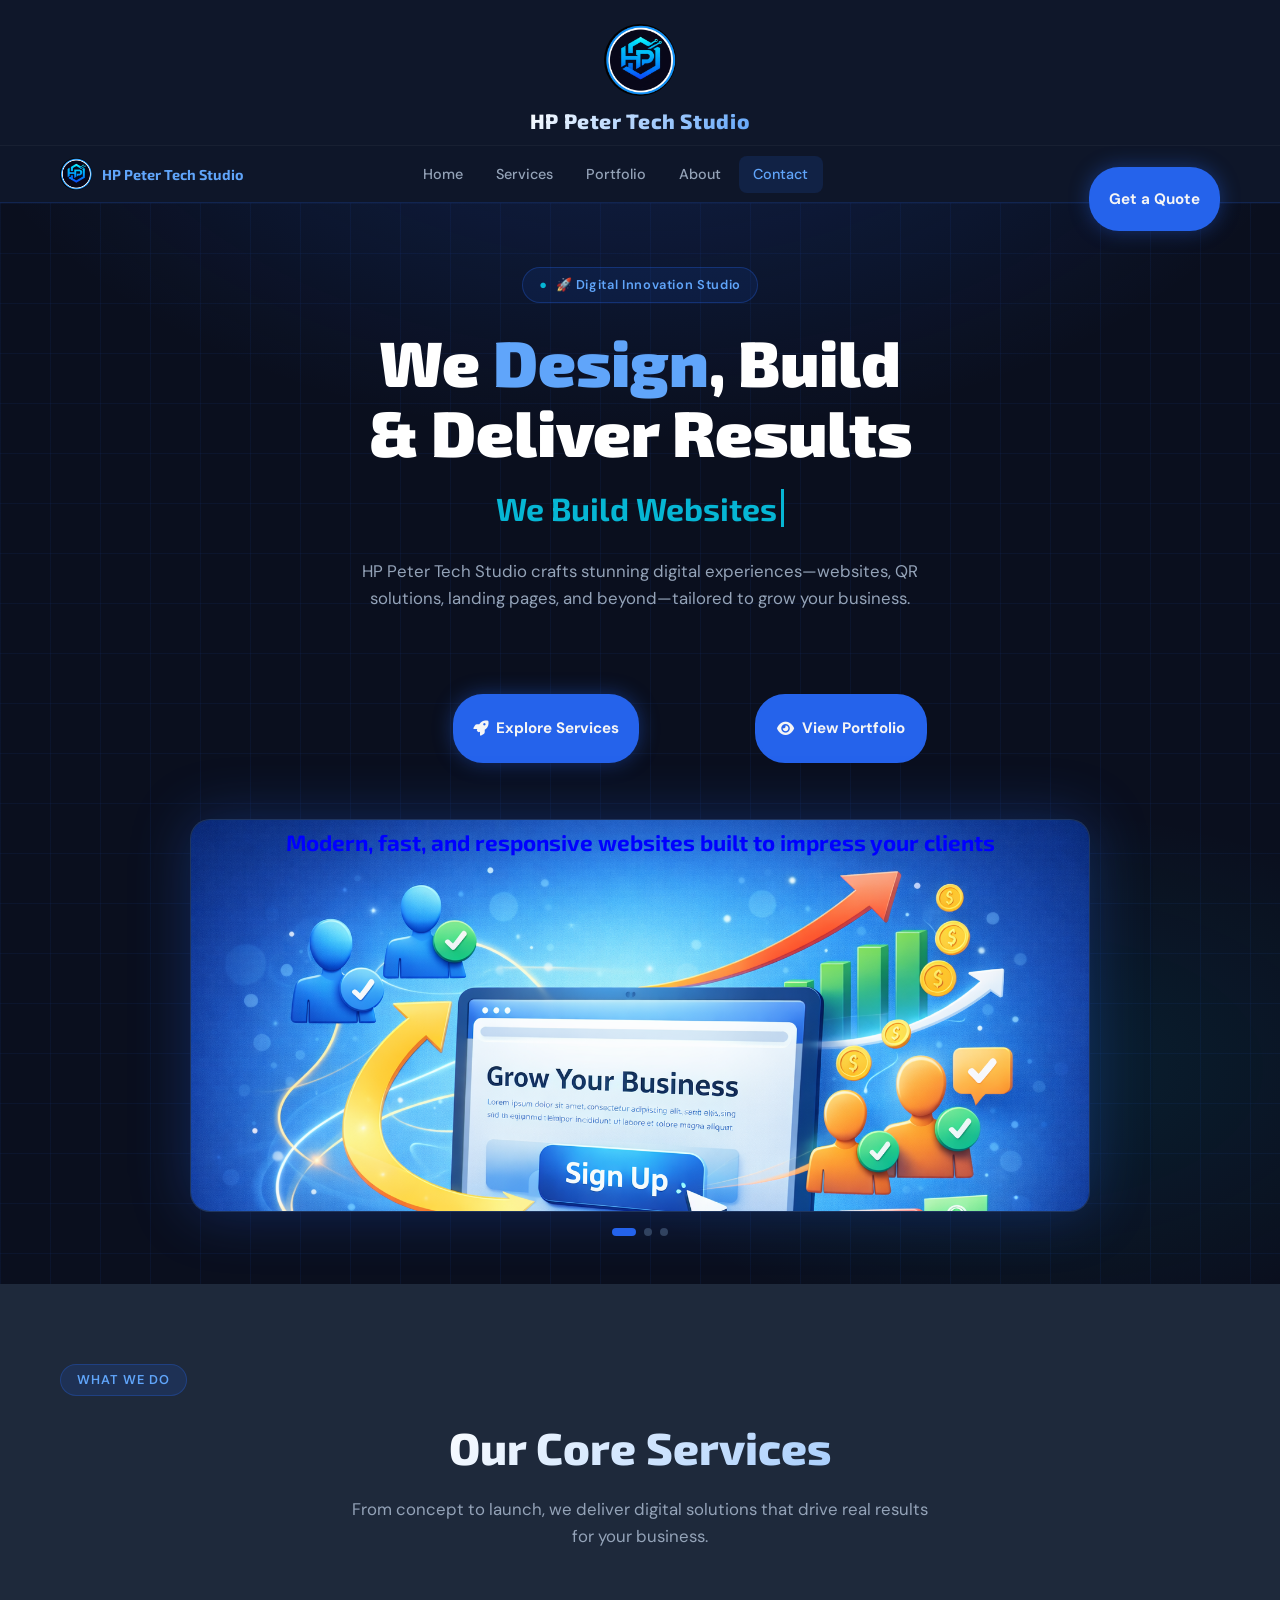
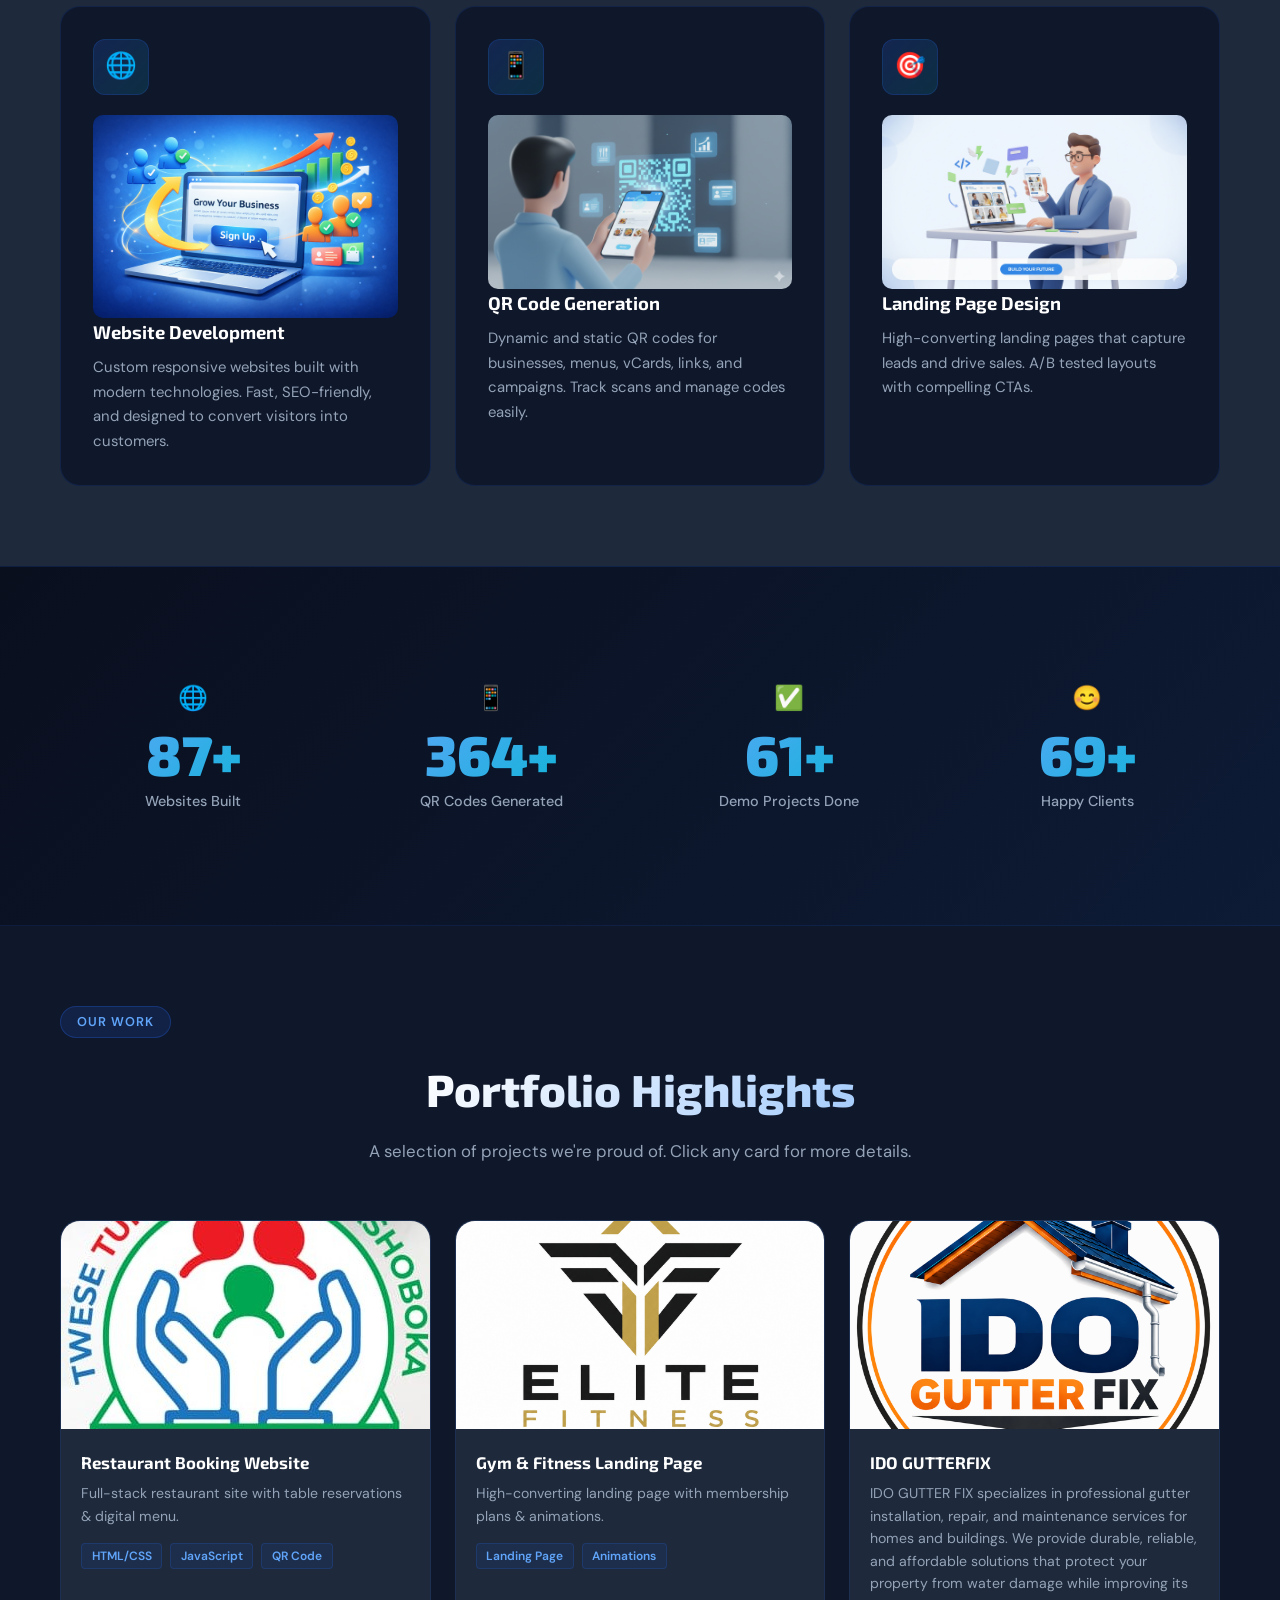
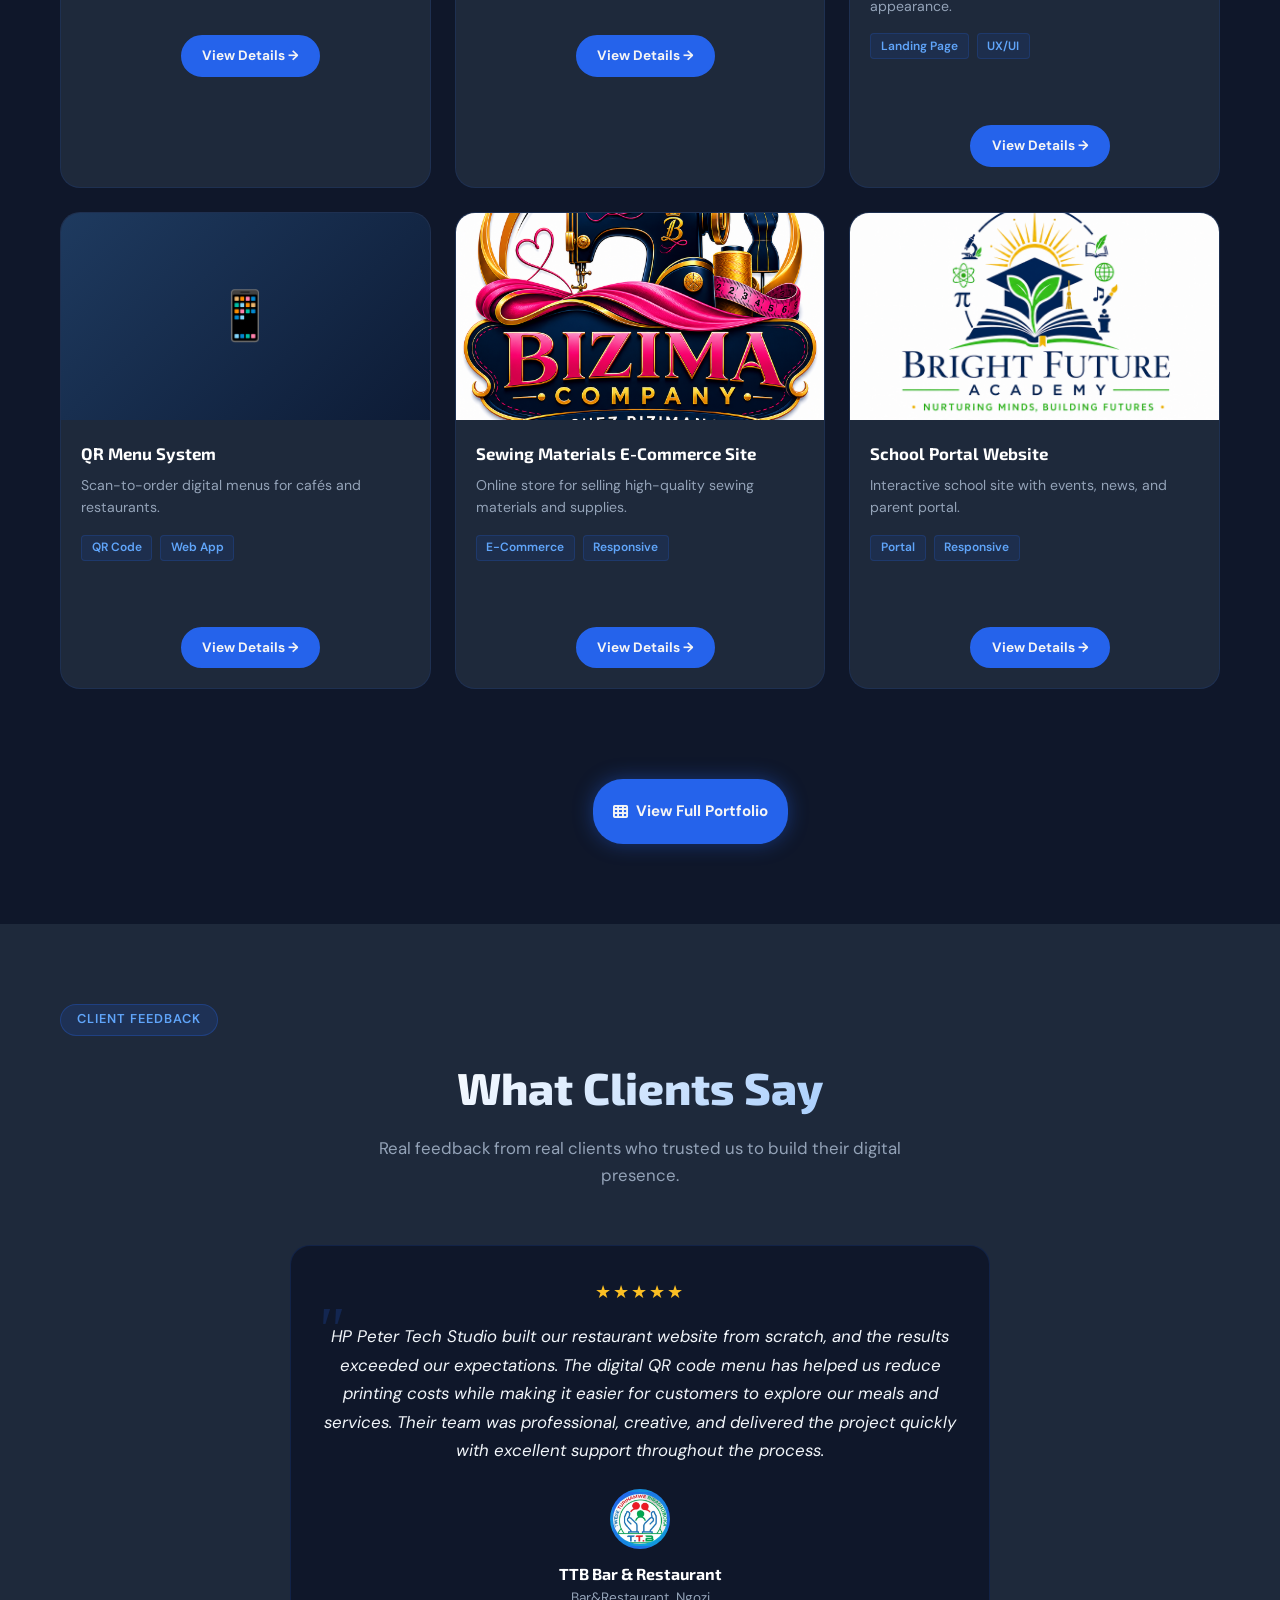
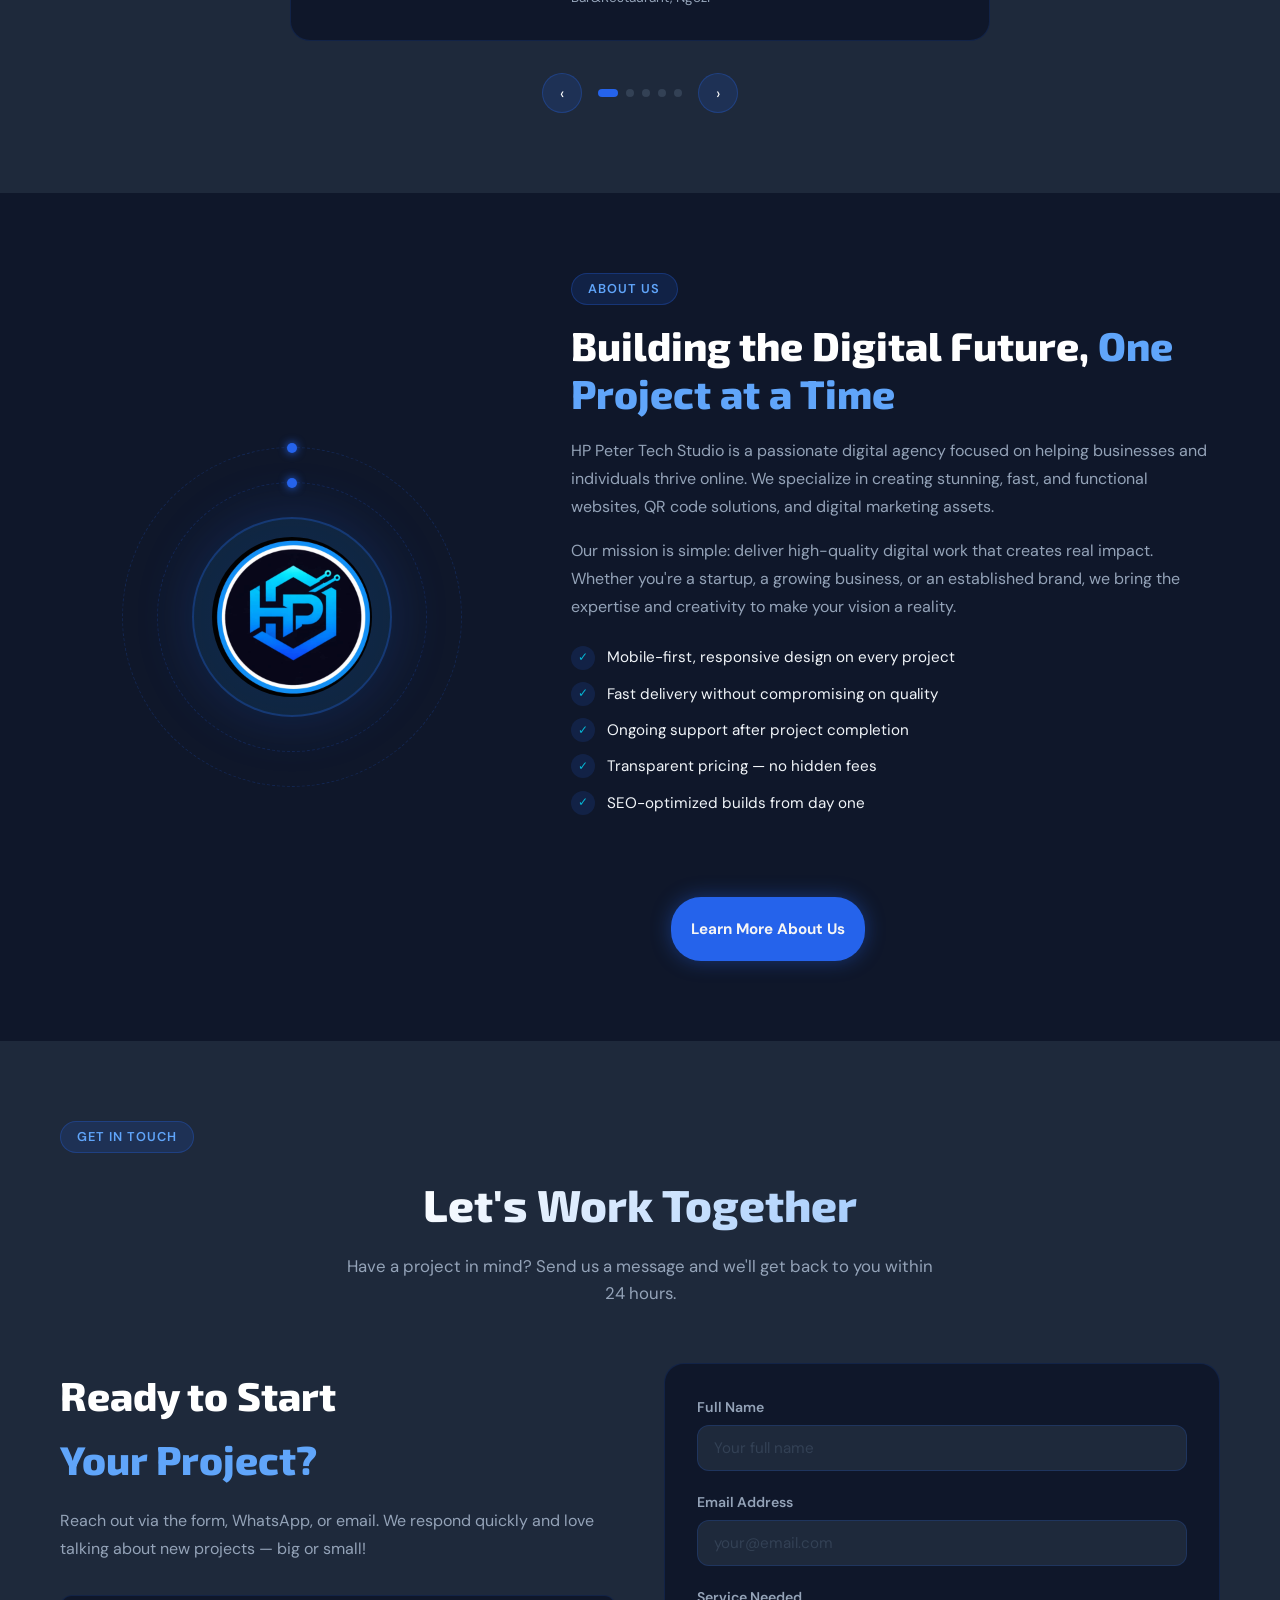
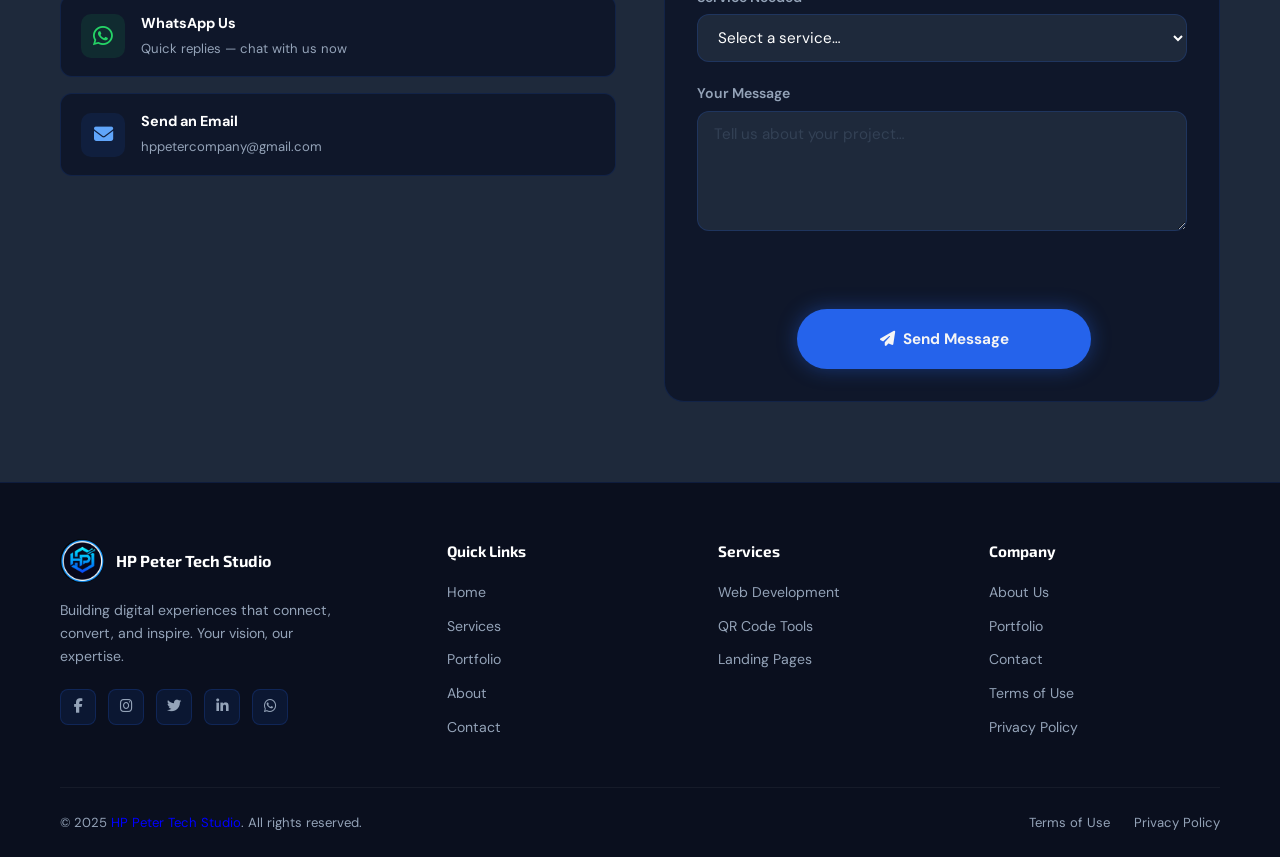
==== commit 7f79f34c: "email adress changed" ====
--- a/index.html
+++ b/index.html
@@ -677,7 +677,7 @@
                 </div>
               </a>
               <a
-                href="mailto:habimanaplacide257@gmail.com"
+                href="mailto:hppetercompany@gmail.com"
                 class="contact-channel"
               >
                 <div class="channel-icon em">
@@ -688,7 +688,7 @@
                 </div>
                 <div class="channel-text">
                   <strong>Send an Email</strong>
-                  <span>habimanaplacide257@gmail.com</span>
+                  <span>hppetercompany@gmail.com</span>
                 </div>
               </a>
             </div>
